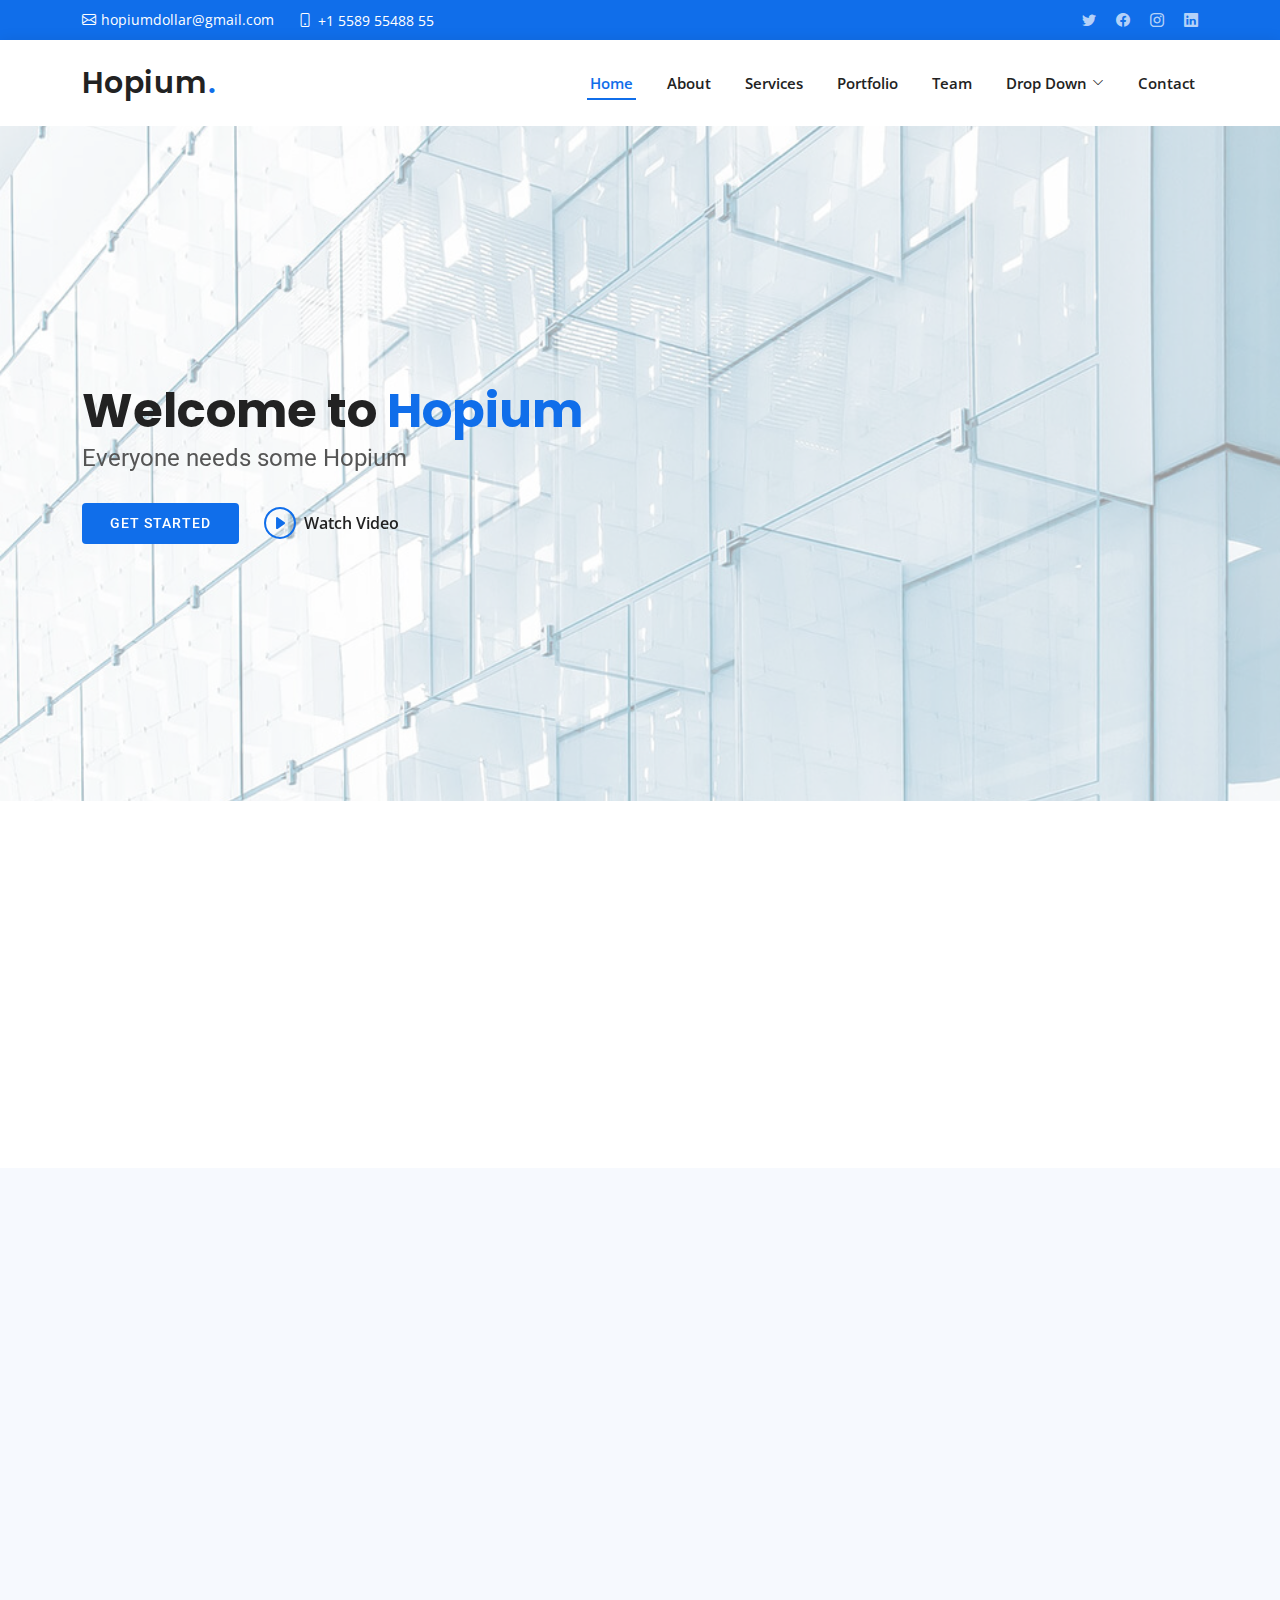
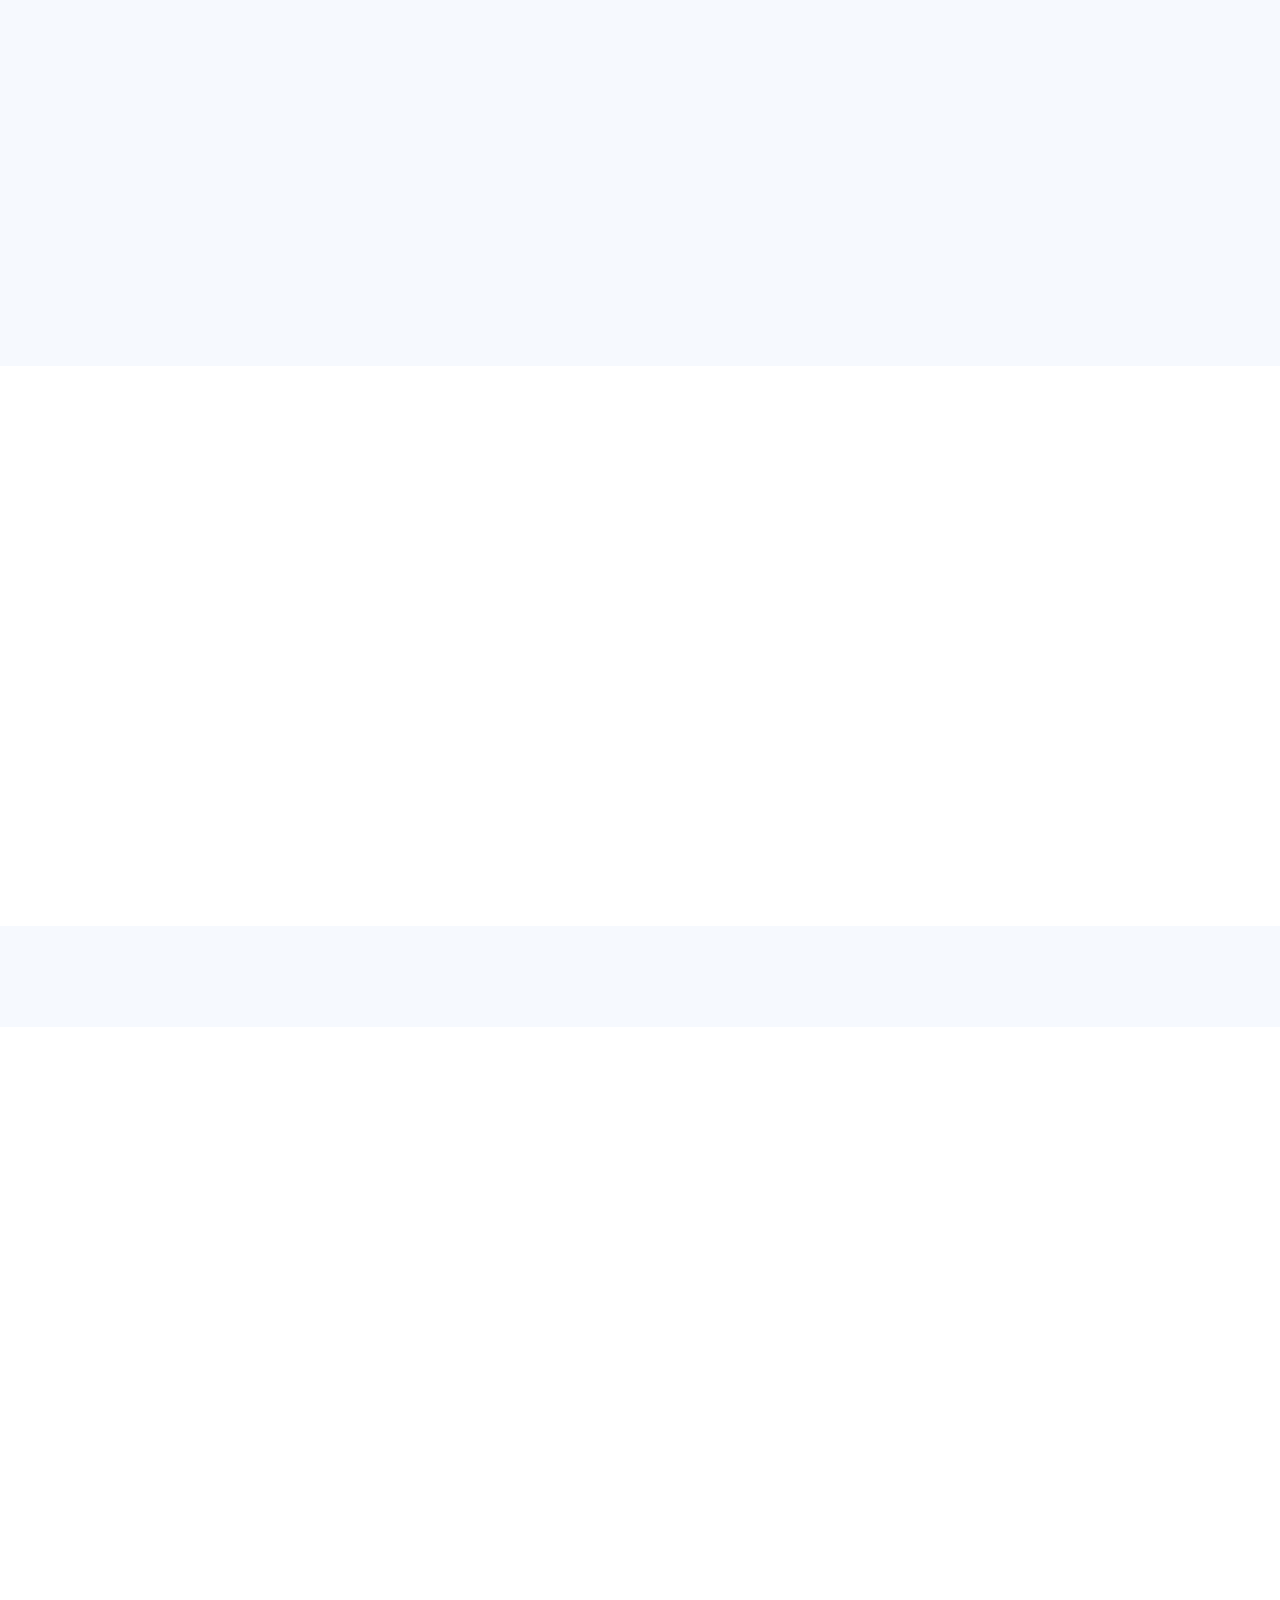
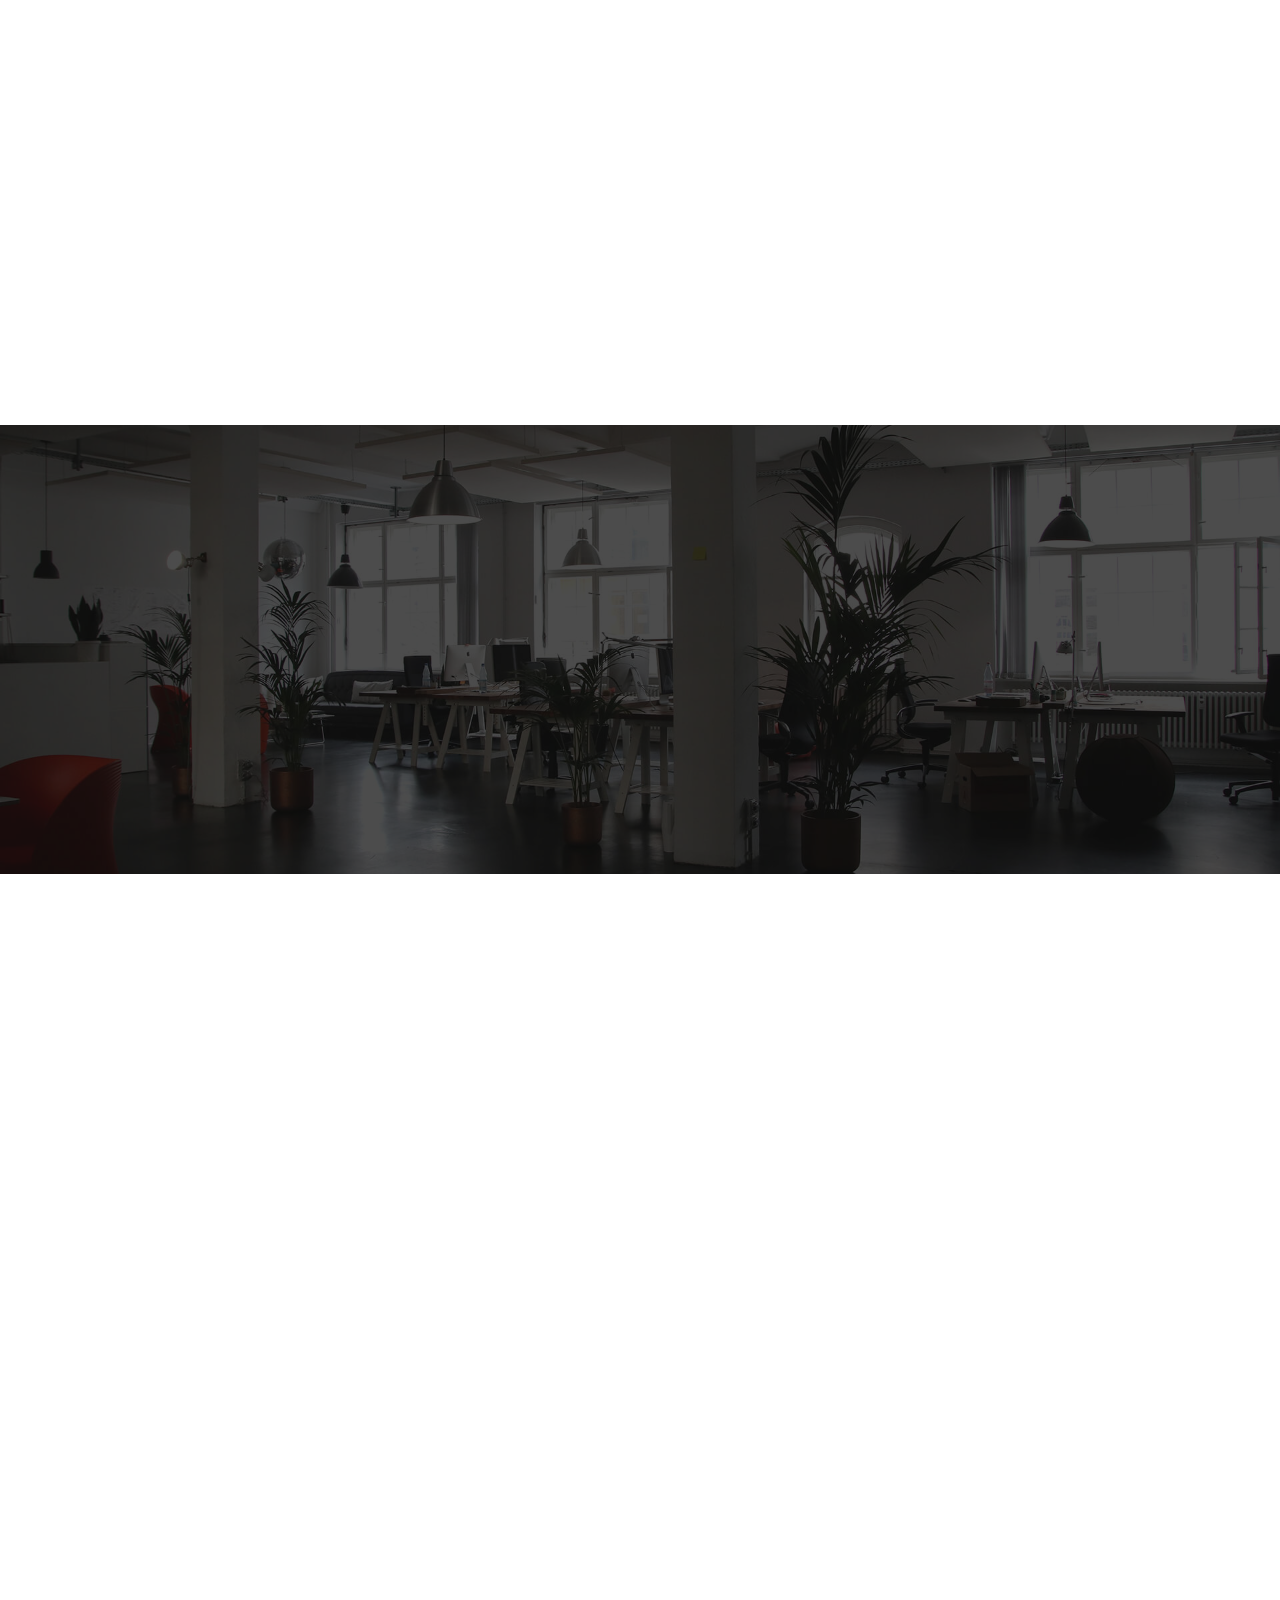
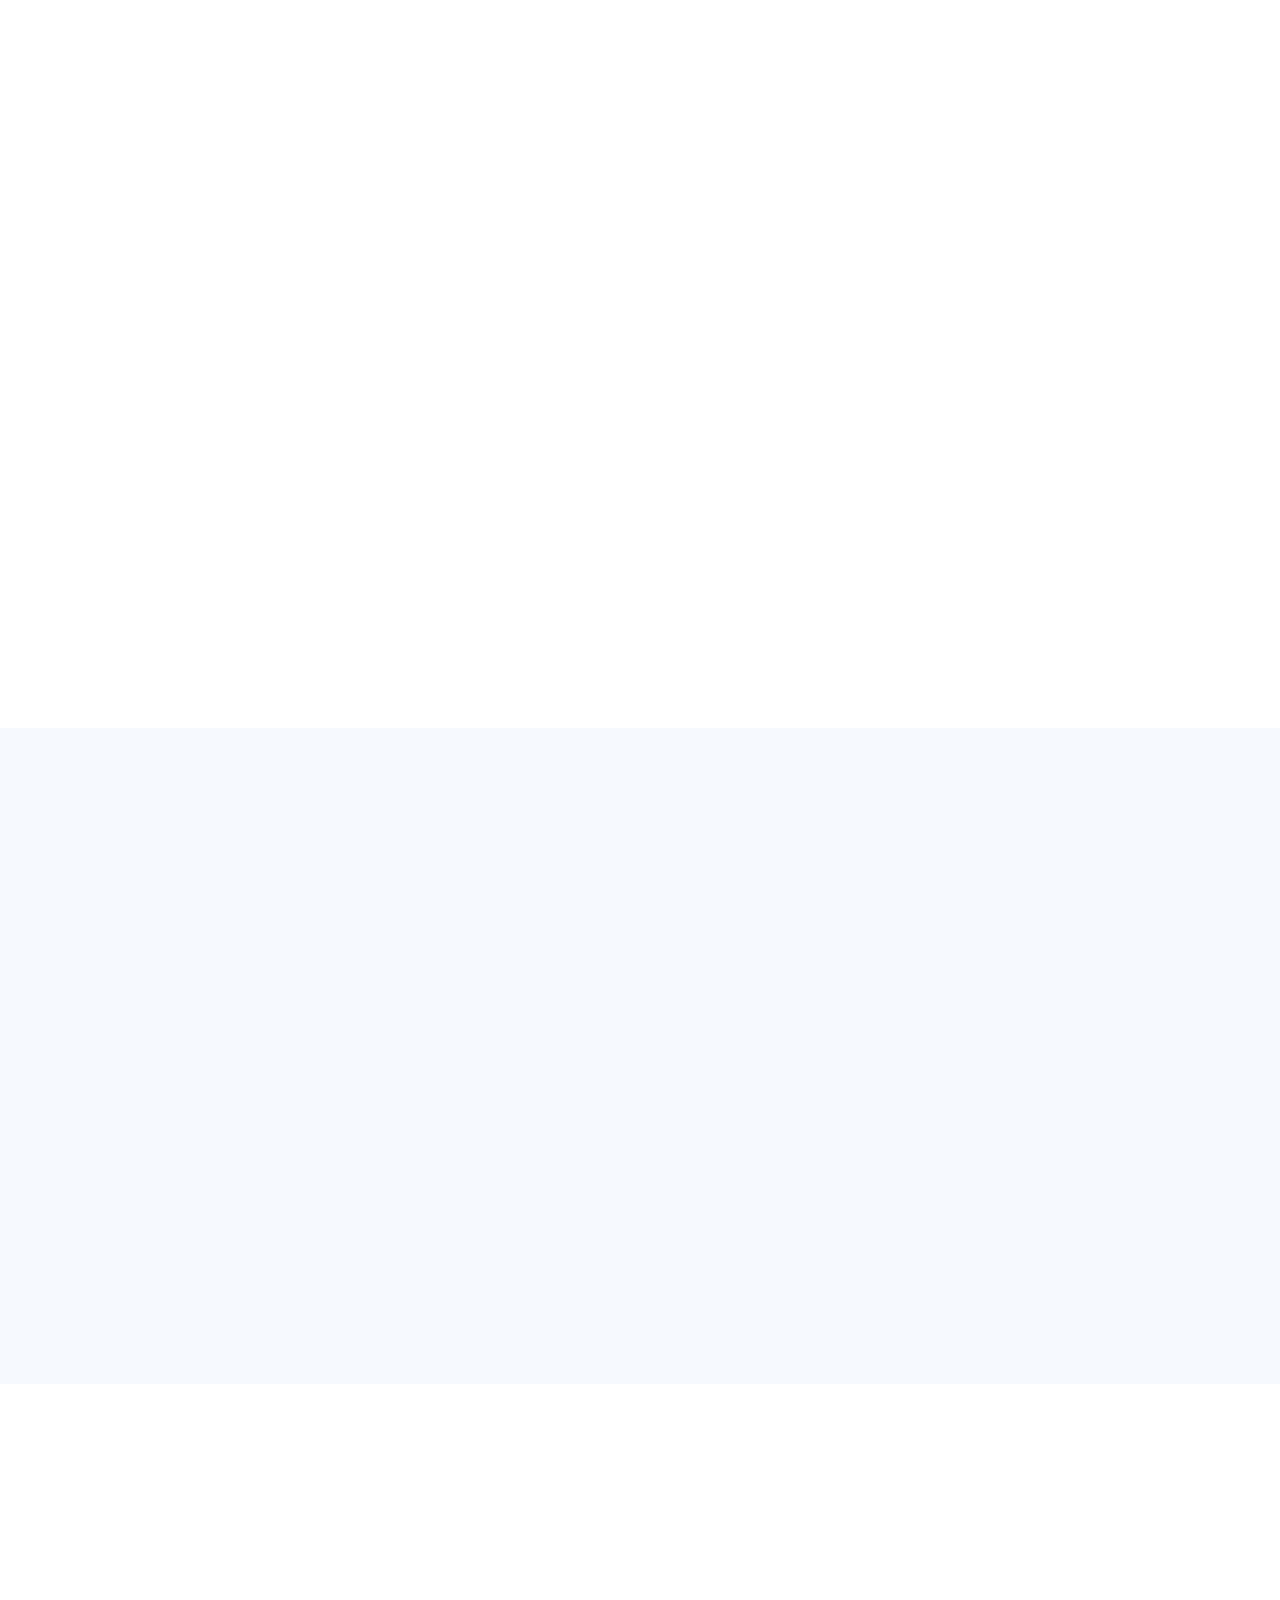
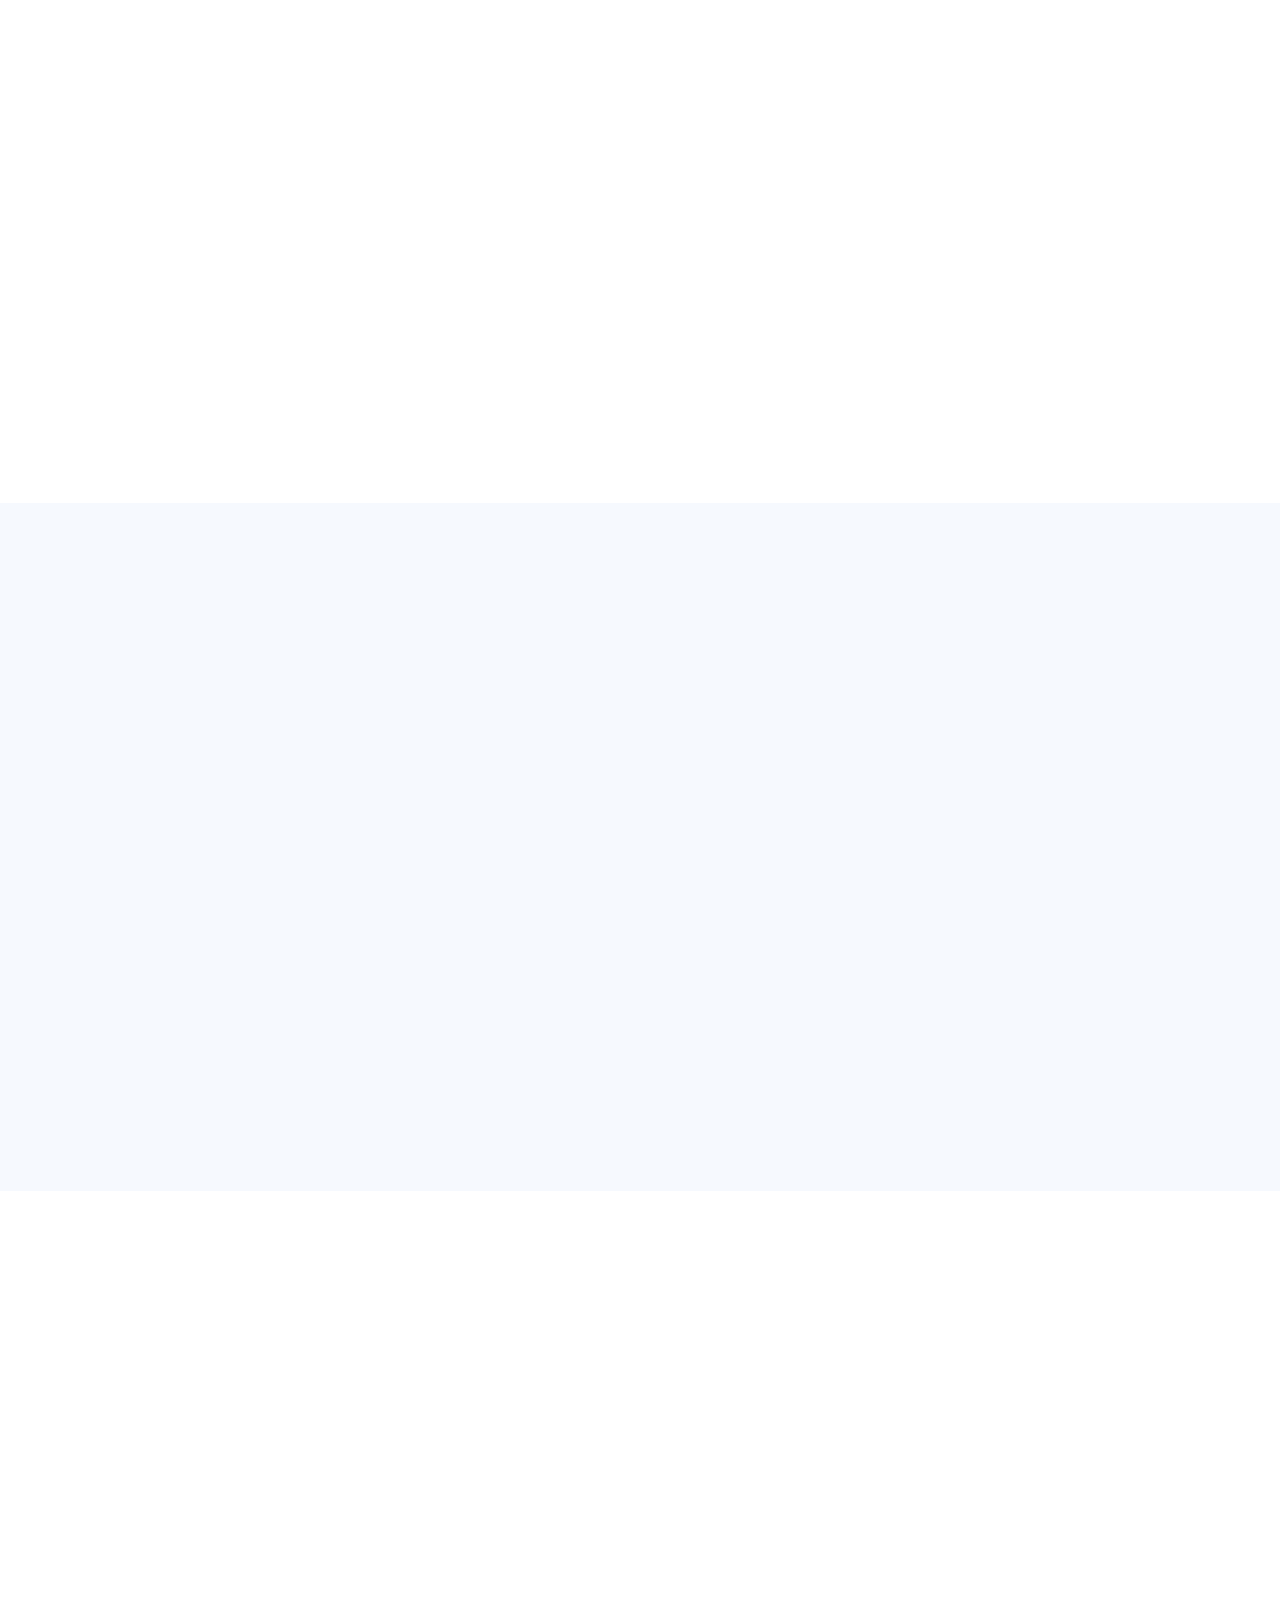
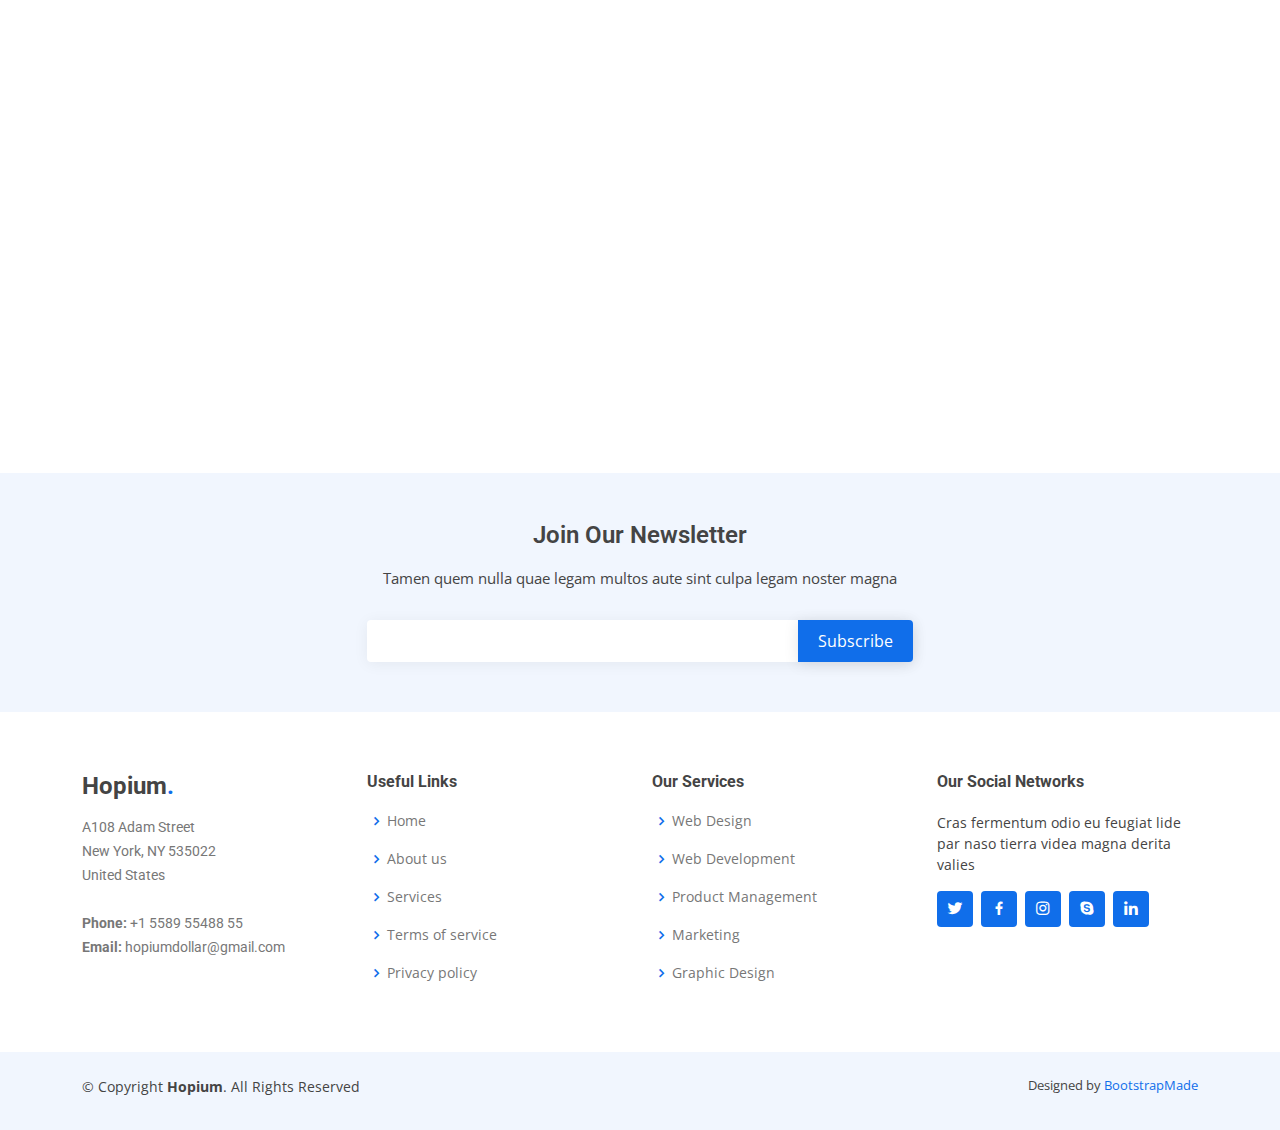
==== index.html @ 03d19dc5 "Merge pull request #1 from hopiumdollar/firstCommit" ====
<!DOCTYPE html>
<html lang="en">

<head>
  <meta charset="utf-8">
  <meta content="width=device-width, initial-scale=1.0" name="viewport">

  <title>Hopium</title>
  <meta content="" name="description">
  <meta content="" name="keywords">

  <!-- Favicons -->
  <link href="assets/img/favicon.png" rel="icon">
  <link href="assets/img/apple-touch-icon.png" rel="apple-touch-icon">

  <!-- Google Fonts -->
  <link href="https://fonts.googleapis.com/css?family=Open+Sans:300,300i,400,400i,600,600i,700,700i|Roboto:300,300i,400,400i,500,500i,600,600i,700,700i|Poppins:300,300i,400,400i,500,500i,600,600i,700,700i" rel="stylesheet">

  <!-- Vendor CSS Files -->
  <link href="assets/vendor/aos/aos.css" rel="stylesheet">
  <link href="assets/vendor/bootstrap/css/bootstrap.min.css" rel="stylesheet">
  <link href="assets/vendor/bootstrap-icons/bootstrap-icons.css" rel="stylesheet">
  <link href="assets/vendor/boxicons/css/boxicons.min.css" rel="stylesheet">
  <link href="assets/vendor/glightbox/css/glightbox.min.css" rel="stylesheet">
  <link href="assets/vendor/swiper/swiper-bundle.min.css" rel="stylesheet">

  <!-- Template Main CSS File -->
  <link href="assets/css/style.css" rel="stylesheet">

</head>

<body>

  <!-- ======= Top Bar ======= -->
  <section id="topbar" class="d-flex align-items-center">
    <div class="container d-flex justify-content-center justify-content-md-between">
      <div class="contact-info d-flex align-items-center">
        <i class="bi bi-envelope d-flex align-items-center"><a href="mailto:hopiumdollar@gmail.com">hopiumdollar@gmail.com</a></i>
        <i class="bi bi-phone d-flex align-items-center ms-4"><span>+1 5589 55488 55</span></i>
      </div>
      <div class="social-links d-none d-md-flex align-items-center">
        <a href="#" class="twitter"><i class="bi bi-twitter"></i></a>
        <a href="#" class="facebook"><i class="bi bi-facebook"></i></a>
        <a href="https://www.instagram.com/hopiumdollar/" class="instagram"><i class="bi bi-instagram"></i></a>
        <a href="#" class="linkedin"><i class="bi bi-linkedin"></i></i></a>
      </div>
    </div>
  </section>

  <!-- ======= Header ======= -->
  <header id="header" class="d-flex align-items-center">
    <div class="container d-flex align-items-center justify-content-between">

      <h1 class="logo"><a href="index.html">Hopium<span>.</span></a></h1>
      <!-- Uncomment below if you prefer to use an image logo -->
      <!-- <a href="index.html" class="logo"><img src="assets/img/logo.png" alt=""></a>-->

      <nav id="navbar" class="navbar">
        <ul>
          <li><a class="nav-link scrollto active" href="#hero">Home</a></li>
          <li><a class="nav-link scrollto" href="#about">About</a></li>
          <li><a class="nav-link scrollto" href="#services">Services</a></li>
          <li><a class="nav-link scrollto " href="#portfolio">Portfolio</a></li>
          <li><a class="nav-link scrollto" href="#team">Team</a></li>
          <li class="dropdown"><a href="#"><span>Drop Down</span> <i class="bi bi-chevron-down"></i></a>
            <ul>
              <li><a href="#">Drop Down 1</a></li>
              <li class="dropdown"><a href="#"><span>Deep Drop Down</span> <i class="bi bi-chevron-right"></i></a>
                <ul>
                  <li><a href="#">Deep Drop Down 1</a></li>
                  <li><a href="#">Deep Drop Down 2</a></li>
                  <li><a href="#">Deep Drop Down 3</a></li>
                  <li><a href="#">Deep Drop Down 4</a></li>
                  <li><a href="#">Deep Drop Down 5</a></li>
                </ul>
              </li>
              <li><a href="#">Drop Down 2</a></li>
              <li><a href="#">Drop Down 3</a></li>
              <li><a href="#">Drop Down 4</a></li>
            </ul>
          </li>
          <li><a class="nav-link scrollto" href="#contact">Contact</a></li>
        </ul>
        <i class="bi bi-list mobile-nav-toggle"></i>
      </nav><!-- .navbar -->

    </div>
  </header><!-- End Header -->

  <!-- ======= Hero Section ======= -->
  <section id="hero" class="d-flex align-items-center">
    <div class="container" data-aos="zoom-out" data-aos-delay="100">
      <h1>Welcome to <span>Hopium</span></h1>
      <h2>Everyone needs some Hopium</h2>
      <div class="d-flex">
        <a href="#about" class="btn-get-started scrollto">Get Started</a>
        <a href="https://www.youtube.com/watch?v=jDDaplaOz7Q" class="glightbox btn-watch-video"><i class="bi bi-play-circle"></i><span>Watch Video</span></a>
      </div>
    </div>
  </section><!-- End Hero -->

  <main id="main">

    <!-- ======= Featured Services Section ======= -->
    <section id="featured-services" class="featured-services">
      <div class="container" data-aos="fade-up">

        <div class="row">
          <div class="col-md-6 col-lg-3 d-flex align-items-stretch mb-5 mb-lg-0">
            <div class="icon-box" data-aos="fade-up" data-aos-delay="100">
              <div class="icon"><i class="bx bxl-dribbble"></i></div>
              <h4 class="title"><a href="">Lorem Ipsum</a></h4>
              <p class="description">Voluptatum deleniti atque corrupti quos dolores et quas molestias excepturi</p>
            </div>
          </div>

          <div class="col-md-6 col-lg-3 d-flex align-items-stretch mb-5 mb-lg-0">
            <div class="icon-box" data-aos="fade-up" data-aos-delay="200">
              <div class="icon"><i class="bx bx-file"></i></div>
              <h4 class="title"><a href="">Sed ut perspiciatis</a></h4>
              <p class="description">Duis aute irure dolor in reprehenderit in voluptate velit esse cillum dolore</p>
            </div>
          </div>

          <div class="col-md-6 col-lg-3 d-flex align-items-stretch mb-5 mb-lg-0">
            <div class="icon-box" data-aos="fade-up" data-aos-delay="300">
              <div class="icon"><i class="bx bx-tachometer"></i></div>
              <h4 class="title"><a href="">Magni Dolores</a></h4>
              <p class="description">Excepteur sint occaecat cupidatat non proident, sunt in culpa qui officia</p>
            </div>
          </div>

          <div class="col-md-6 col-lg-3 d-flex align-items-stretch mb-5 mb-lg-0">
            <div class="icon-box" data-aos="fade-up" data-aos-delay="400">
              <div class="icon"><i class="bx bx-world"></i></div>
              <h4 class="title"><a href="">Nemo Enim</a></h4>
              <p class="description">At vero eos et accusamus et iusto odio dignissimos ducimus qui blanditiis</p>
            </div>
          </div>

        </div>

      </div>
    </section><!-- End Featured Services Section -->

    <!-- ======= About Section ======= -->
    <section id="about" class="about section-bg">
      <div class="container" data-aos="fade-up">

        <div class="section-title">
          <h2>About</h2>
          <h3>Find Out More <span>About Us</span></h3>
          <p>Ut possimus qui ut temporibus culpa velit eveniet modi omnis est adipisci expedita at voluptas atque vitae autem.</p>
        </div>

        <div class="row">
          <div class="col-lg-6" data-aos="fade-right" data-aos-delay="100">
            <img src="assets/img/about.jpg" class="img-fluid" alt="">
          </div>
          <div class="col-lg-6 pt-4 pt-lg-0 content d-flex flex-column justify-content-center" data-aos="fade-up" data-aos-delay="100">
            <h3>Voluptatem dignissimos provident quasi corporis voluptates sit assumenda.</h3>
            <p class="fst-italic">
              Lorem ipsum dolor sit amet, consectetur adipiscing elit, sed do eiusmod tempor incididunt ut labore et dolore
              magna aliqua.
            </p>
            <ul>
              <li>
                <i class="bx bx-store-alt"></i>
                <div>
                  <h5>Ullamco laboris nisi ut aliquip consequat</h5>
                  <p>Magni facilis facilis repellendus cum excepturi quaerat praesentium libre trade</p>
                </div>
              </li>
              <li>
                <i class="bx bx-images"></i>
                <div>
                  <h5>Magnam soluta odio exercitationem reprehenderi</h5>
                  <p>Quo totam dolorum at pariatur aut distinctio dolorum laudantium illo direna pasata redi</p>
                </div>
              </li>
            </ul>
            <p>
              Ullamco laboris nisi ut aliquip ex ea commodo consequat. Duis aute irure dolor in reprehenderit in voluptate
              velit esse cillum dolore eu fugiat nulla pariatur. Excepteur sint occaecat cupidatat non proident, sunt in
              culpa qui officia deserunt mollit anim id est laborum
            </p>
          </div>
        </div>

      </div>
    </section><!-- End About Section -->

    <!-- ======= Skills Section ======= -->
    <section id="skills" class="skills">
      <div class="container" data-aos="fade-up">

        <div class="row skills-content">

          <div class="col-lg-6">

            <div class="progress">
              <span class="skill">HTML <i class="val">100%</i></span>
              <div class="progress-bar-wrap">
                <div class="progress-bar" role="progressbar" aria-valuenow="100" aria-valuemin="0" aria-valuemax="100"></div>
              </div>
            </div>

            <div class="progress">
              <span class="skill">CSS <i class="val">90%</i></span>
              <div class="progress-bar-wrap">
                <div class="progress-bar" role="progressbar" aria-valuenow="90" aria-valuemin="0" aria-valuemax="100"></div>
              </div>
            </div>

            <div class="progress">
              <span class="skill">JavaScript <i class="val">75%</i></span>
              <div class="progress-bar-wrap">
                <div class="progress-bar" role="progressbar" aria-valuenow="75" aria-valuemin="0" aria-valuemax="100"></div>
              </div>
            </div>

          </div>

          <div class="col-lg-6">

            <div class="progress">
              <span class="skill">PHP <i class="val">80%</i></span>
              <div class="progress-bar-wrap">
                <div class="progress-bar" role="progressbar" aria-valuenow="80" aria-valuemin="0" aria-valuemax="100"></div>
              </div>
            </div>

            <div class="progress">
              <span class="skill">WordPress/CMS <i class="val">90%</i></span>
              <div class="progress-bar-wrap">
                <div class="progress-bar" role="progressbar" aria-valuenow="90" aria-valuemin="0" aria-valuemax="100"></div>
              </div>
            </div>

            <div class="progress">
              <span class="skill">Photoshop <i class="val">55%</i></span>
              <div class="progress-bar-wrap">
                <div class="progress-bar" role="progressbar" aria-valuenow="55" aria-valuemin="0" aria-valuemax="100"></div>
              </div>
            </div>

          </div>

        </div>

      </div>
    </section><!-- End Skills Section -->

    <!-- ======= Counts Section ======= -->
    <section id="counts" class="counts">
      <div class="container" data-aos="fade-up">

        <div class="row">

          <div class="col-lg-3 col-md-6">
            <div class="count-box">
              <i class="bi bi-emoji-smile"></i>
              <span data-purecounter-start="0" data-purecounter-end="232" data-purecounter-duration="1" class="purecounter"></span>
              <p>Happy Clients</p>
            </div>
          </div>

          <div class="col-lg-3 col-md-6 mt-5 mt-md-0">
            <div class="count-box">
              <i class="bi bi-journal-richtext"></i>
              <span data-purecounter-start="0" data-purecounter-end="521" data-purecounter-duration="1" class="purecounter"></span>
              <p>Projects</p>
            </div>
          </div>

          <div class="col-lg-3 col-md-6 mt-5 mt-lg-0">
            <div class="count-box">
              <i class="bi bi-headset"></i>
              <span data-purecounter-start="0" data-purecounter-end="1463" data-purecounter-duration="1" class="purecounter"></span>
              <p>Hours Of Support</p>
            </div>
          </div>

          <div class="col-lg-3 col-md-6 mt-5 mt-lg-0">
            <div class="count-box">
              <i class="bi bi-people"></i>
              <span data-purecounter-start="0" data-purecounter-end="15" data-purecounter-duration="1" class="purecounter"></span>
              <p>Hard Workers</p>
            </div>
          </div>

        </div>

      </div>
    </section><!-- End Counts Section -->

    <!-- ======= Clients Section ======= -->
    <section id="clients" class="clients section-bg">
      <div class="container" data-aos="zoom-in">

        <div class="row">

          <div class="col-lg-2 col-md-4 col-6 d-flex align-items-center justify-content-center">
            <img src="assets/img/clients/client-1.png" class="img-fluid" alt="">
          </div>

          <div class="col-lg-2 col-md-4 col-6 d-flex align-items-center justify-content-center">
            <img src="assets/img/clients/client-2.png" class="img-fluid" alt="">
          </div>

          <div class="col-lg-2 col-md-4 col-6 d-flex align-items-center justify-content-center">
            <img src="assets/img/clients/client-3.png" class="img-fluid" alt="">
          </div>

          <div class="col-lg-2 col-md-4 col-6 d-flex align-items-center justify-content-center">
            <img src="assets/img/clients/client-4.png" class="img-fluid" alt="">
          </div>

          <div class="col-lg-2 col-md-4 col-6 d-flex align-items-center justify-content-center">
            <img src="assets/img/clients/client-5.png" class="img-fluid" alt="">
          </div>

          <div class="col-lg-2 col-md-4 col-6 d-flex align-items-center justify-content-center">
            <img src="assets/img/clients/client-6.png" class="img-fluid" alt="">
          </div>

        </div>

      </div>
    </section><!-- End Clients Section -->

    <!-- ======= Services Section ======= -->
    <section id="services" class="services">
      <div class="container" data-aos="fade-up">

        <div class="section-title">
          <h2>Services</h2>
          <h3>Check our <span>Services</span></h3>
          <p>Ut possimus qui ut temporibus culpa velit eveniet modi omnis est adipisci expedita at voluptas atque vitae autem.</p>
        </div>

        <div class="row">
          <div class="col-lg-4 col-md-6 d-flex align-items-stretch" data-aos="zoom-in" data-aos-delay="100">
            <div class="icon-box">
              <div class="icon"><i class="bx bxl-dribbble"></i></div>
              <h4><a href="">Lorem Ipsum</a></h4>
              <p>Voluptatum deleniti atque corrupti quos dolores et quas molestias excepturi</p>
            </div>
          </div>

          <div class="col-lg-4 col-md-6 d-flex align-items-stretch mt-4 mt-md-0" data-aos="zoom-in" data-aos-delay="200">
            <div class="icon-box">
              <div class="icon"><i class="bx bx-file"></i></div>
              <h4><a href="">Sed ut perspiciatis</a></h4>
              <p>Duis aute irure dolor in reprehenderit in voluptate velit esse cillum dolore</p>
            </div>
          </div>

          <div class="col-lg-4 col-md-6 d-flex align-items-stretch mt-4 mt-lg-0" data-aos="zoom-in" data-aos-delay="300">
            <div class="icon-box">
              <div class="icon"><i class="bx bx-tachometer"></i></div>
              <h4><a href="">Magni Dolores</a></h4>
              <p>Excepteur sint occaecat cupidatat non proident, sunt in culpa qui officia</p>
            </div>
          </div>

          <div class="col-lg-4 col-md-6 d-flex align-items-stretch mt-4" data-aos="zoom-in" data-aos-delay="100">
            <div class="icon-box">
              <div class="icon"><i class="bx bx-world"></i></div>
              <h4><a href="">Nemo Enim</a></h4>
              <p>At vero eos et accusamus et iusto odio dignissimos ducimus qui blanditiis</p>
            </div>
          </div>

          <div class="col-lg-4 col-md-6 d-flex align-items-stretch mt-4" data-aos="zoom-in" data-aos-delay="200">
            <div class="icon-box">
              <div class="icon"><i class="bx bx-slideshow"></i></div>
              <h4><a href="">Dele cardo</a></h4>
              <p>Quis consequatur saepe eligendi voluptatem consequatur dolor consequuntur</p>
            </div>
          </div>

          <div class="col-lg-4 col-md-6 d-flex align-items-stretch mt-4" data-aos="zoom-in" data-aos-delay="300">
            <div class="icon-box">
              <div class="icon"><i class="bx bx-arch"></i></div>
              <h4><a href="">Divera don</a></h4>
              <p>Modi nostrum vel laborum. Porro fugit error sit minus sapiente sit aspernatur</p>
            </div>
          </div>

        </div>

      </div>
    </section><!-- End Services Section -->

    <!-- ======= Testimonials Section ======= -->
    <section id="testimonials" class="testimonials">
      <div class="container" data-aos="zoom-in">

        <div class="testimonials-slider swiper-container" data-aos="fade-up" data-aos-delay="100">
          <div class="swiper-wrapper">

            <div class="swiper-slide">
              <div class="testimonial-item">
                <img src="assets/img/testimonials/testimonials-1.jpg" class="testimonial-img" alt="">
                <h3>Saul Goodman</h3>
                <h4>Ceo &amp; Founder</h4>
                <p>
                  <i class="bx bxs-quote-alt-left quote-icon-left"></i>
                  Proin iaculis purus consequat sem cure digni ssim donec porttitora entum suscipit rhoncus. Accusantium quam, ultricies eget id, aliquam eget nibh et. Maecen aliquam, risus at semper.
                  <i class="bx bxs-quote-alt-right quote-icon-right"></i>
                </p>
              </div>
            </div><!-- End testimonial item -->

            <div class="swiper-slide">
              <div class="testimonial-item">
                <img src="assets/img/testimonials/testimonials-2.jpg" class="testimonial-img" alt="">
                <h3>Sara Wilsson</h3>
                <h4>Designer</h4>
                <p>
                  <i class="bx bxs-quote-alt-left quote-icon-left"></i>
                  Export tempor illum tamen malis malis eram quae irure esse labore quem cillum quid cillum eram malis quorum velit fore eram velit sunt aliqua noster fugiat irure amet legam anim culpa.
                  <i class="bx bxs-quote-alt-right quote-icon-right"></i>
                </p>
              </div>
            </div><!-- End testimonial item -->

            <div class="swiper-slide">
              <div class="testimonial-item">
                <img src="assets/img/testimonials/testimonials-3.jpg" class="testimonial-img" alt="">
                <h3>Jena Karlis</h3>
                <h4>Store Owner</h4>
                <p>
                  <i class="bx bxs-quote-alt-left quote-icon-left"></i>
                  Enim nisi quem export duis labore cillum quae magna enim sint quorum nulla quem veniam duis minim tempor labore quem eram duis noster aute amet eram fore quis sint minim.
                  <i class="bx bxs-quote-alt-right quote-icon-right"></i>
                </p>
              </div>
            </div><!-- End testimonial item -->

            <div class="swiper-slide">
              <div class="testimonial-item">
                <img src="assets/img/testimonials/testimonials-4.jpg" class="testimonial-img" alt="">
                <h3>Matt Brandon</h3>
                <h4>Freelancer</h4>
                <p>
                  <i class="bx bxs-quote-alt-left quote-icon-left"></i>
                  Fugiat enim eram quae cillum dolore dolor amet nulla culpa multos export minim fugiat minim velit minim dolor enim duis veniam ipsum anim magna sunt elit fore quem dolore labore illum veniam.
                  <i class="bx bxs-quote-alt-right quote-icon-right"></i>
                </p>
              </div>
            </div><!-- End testimonial item -->

            <div class="swiper-slide">
              <div class="testimonial-item">
                <img src="assets/img/testimonials/testimonials-5.jpg" class="testimonial-img" alt="">
                <h3>John Larson</h3>
                <h4>Entrepreneur</h4>
                <p>
                  <i class="bx bxs-quote-alt-left quote-icon-left"></i>
                  Quis quorum aliqua sint quem legam fore sunt eram irure aliqua veniam tempor noster veniam enim culpa labore duis sunt culpa nulla illum cillum fugiat legam esse veniam culpa fore nisi cillum quid.
                  <i class="bx bxs-quote-alt-right quote-icon-right"></i>
                </p>
              </div>
            </div><!-- End testimonial item -->

          </div>
          <div class="swiper-pagination"></div>
        </div>

      </div>
    </section><!-- End Testimonials Section -->

    <!-- ======= Portfolio Section ======= -->
    <section id="portfolio" class="portfolio">
      <div class="container" data-aos="fade-up">

        <div class="section-title">
          <h2>Portfolio</h2>
          <h3>Check our <span>Portfolio</span></h3>
          <p>Ut possimus qui ut temporibus culpa velit eveniet modi omnis est adipisci expedita at voluptas atque vitae autem.</p>
        </div>

        <div class="row" data-aos="fade-up" data-aos-delay="100">
          <div class="col-lg-12 d-flex justify-content-center">
            <ul id="portfolio-flters">
              <li data-filter="*" class="filter-active">All</li>
              <li data-filter=".filter-app">App</li>
              <li data-filter=".filter-card">Card</li>
              <li data-filter=".filter-web">Web</li>
            </ul>
          </div>
        </div>

        <div class="row portfolio-container" data-aos="fade-up" data-aos-delay="200">

          <div class="col-lg-4 col-md-6 portfolio-item filter-app">
            <img src="assets/img/portfolio/portfolio-1.jpg" class="img-fluid" alt="">
            <div class="portfolio-info">
              <h4>App 1</h4>
              <p>App</p>
              <a href="assets/img/portfolio/portfolio-1.jpg" data-gallery="portfolioGallery" class="portfolio-lightbox preview-link" title="App 1"><i class="bx bx-plus"></i></a>
              <a href="portfolio-details.html" class="details-link" title="More Details"><i class="bx bx-link"></i></a>
            </div>
          </div>

          <div class="col-lg-4 col-md-6 portfolio-item filter-web">
            <img src="assets/img/portfolio/portfolio-2.jpg" class="img-fluid" alt="">
            <div class="portfolio-info">
              <h4>Web 3</h4>
              <p>Web</p>
              <a href="assets/img/portfolio/portfolio-2.jpg" data-gallery="portfolioGallery" class="portfolio-lightbox preview-link" title="Web 3"><i class="bx bx-plus"></i></a>
              <a href="portfolio-details.html" class="details-link" title="More Details"><i class="bx bx-link"></i></a>
            </div>
          </div>

          <div class="col-lg-4 col-md-6 portfolio-item filter-app">
            <img src="assets/img/portfolio/portfolio-3.jpg" class="img-fluid" alt="">
            <div class="portfolio-info">
              <h4>App 2</h4>
              <p>App</p>
              <a href="assets/img/portfolio/portfolio-3.jpg" data-gallery="portfolioGallery" class="portfolio-lightbox preview-link" title="App 2"><i class="bx bx-plus"></i></a>
              <a href="portfolio-details.html" class="details-link" title="More Details"><i class="bx bx-link"></i></a>
            </div>
          </div>

          <div class="col-lg-4 col-md-6 portfolio-item filter-card">
            <img src="assets/img/portfolio/portfolio-4.jpg" class="img-fluid" alt="">
            <div class="portfolio-info">
              <h4>Card 2</h4>
              <p>Card</p>
              <a href="assets/img/portfolio/portfolio-4.jpg" data-gallery="portfolioGallery" class="portfolio-lightbox preview-link" title="Card 2"><i class="bx bx-plus"></i></a>
              <a href="portfolio-details.html" class="details-link" title="More Details"><i class="bx bx-link"></i></a>
            </div>
          </div>

          <div class="col-lg-4 col-md-6 portfolio-item filter-web">
            <img src="assets/img/portfolio/portfolio-5.jpg" class="img-fluid" alt="">
            <div class="portfolio-info">
              <h4>Web 2</h4>
              <p>Web</p>
              <a href="assets/img/portfolio/portfolio-5.jpg" data-gallery="portfolioGallery" class="portfolio-lightbox preview-link" title="Web 2"><i class="bx bx-plus"></i></a>
              <a href="portfolio-details.html" class="details-link" title="More Details"><i class="bx bx-link"></i></a>
            </div>
          </div>

          <div class="col-lg-4 col-md-6 portfolio-item filter-app">
            <img src="assets/img/portfolio/portfolio-6.jpg" class="img-fluid" alt="">
            <div class="portfolio-info">
              <h4>App 3</h4>
              <p>App</p>
              <a href="assets/img/portfolio/portfolio-6.jpg" data-gallery="portfolioGallery" class="portfolio-lightbox preview-link" title="App 3"><i class="bx bx-plus"></i></a>
              <a href="portfolio-details.html" class="details-link" title="More Details"><i class="bx bx-link"></i></a>
            </div>
          </div>

          <div class="col-lg-4 col-md-6 portfolio-item filter-card">
            <img src="assets/img/portfolio/portfolio-7.jpg" class="img-fluid" alt="">
            <div class="portfolio-info">
              <h4>Card 1</h4>
              <p>Card</p>
              <a href="assets/img/portfolio/portfolio-7.jpg" data-gallery="portfolioGallery" class="portfolio-lightbox preview-link" title="Card 1"><i class="bx bx-plus"></i></a>
              <a href="portfolio-details.html" class="details-link" title="More Details"><i class="bx bx-link"></i></a>
            </div>
          </div>

          <div class="col-lg-4 col-md-6 portfolio-item filter-card">
            <img src="assets/img/portfolio/portfolio-8.jpg" class="img-fluid" alt="">
            <div class="portfolio-info">
              <h4>Card 3</h4>
              <p>Card</p>
              <a href="assets/img/portfolio/portfolio-8.jpg" data-gallery="portfolioGallery" class="portfolio-lightbox preview-link" title="Card 3"><i class="bx bx-plus"></i></a>
              <a href="portfolio-details.html" class="details-link" title="More Details"><i class="bx bx-link"></i></a>
            </div>
          </div>

          <div class="col-lg-4 col-md-6 portfolio-item filter-web">
            <img src="assets/img/portfolio/portfolio-9.jpg" class="img-fluid" alt="">
            <div class="portfolio-info">
              <h4>Web 3</h4>
              <p>Web</p>
              <a href="assets/img/portfolio/portfolio-9.jpg" data-gallery="portfolioGallery" class="portfolio-lightbox preview-link" title="Web 3"><i class="bx bx-plus"></i></a>
              <a href="portfolio-details.html" class="details-link" title="More Details"><i class="bx bx-link"></i></a>
            </div>
          </div>

        </div>

      </div>
    </section><!-- End Portfolio Section -->

    <!-- ======= Team Section ======= -->
    <section id="team" class="team section-bg">
      <div class="container" data-aos="fade-up">

        <div class="section-title">
          <h2>Team</h2>
          <h3>Our Hardworking <span>Team</span></h3>
          <p>Ut possimus qui ut temporibus culpa velit eveniet modi omnis est adipisci expedita at voluptas atque vitae autem.</p>
        </div>

        <div class="row">

          <div class="col-lg-3 col-md-6 d-flex align-items-stretch" data-aos="fade-up" data-aos-delay="100">
            <div class="member">
              <div class="member-img">
                <img src="assets/img/team/team-1.jpg" class="img-fluid" alt="">
                <div class="social">
                  <a href=""><i class="bi bi-twitter"></i></a>
                  <a href=""><i class="bi bi-facebook"></i></a>
                  <a href=""><i class="bi bi-instagram"></i></a>
                  <a href=""><i class="bi bi-linkedin"></i></a>
                </div>
              </div>
              <div class="member-info">
                <h4>Walter White</h4>
                <span>Chief Executive Officer</span>
              </div>
            </div>
          </div>

          <div class="col-lg-3 col-md-6 d-flex align-items-stretch" data-aos="fade-up" data-aos-delay="200">
            <div class="member">
              <div class="member-img">
                <img src="assets/img/team/team-2.jpg" class="img-fluid" alt="">
                <div class="social">
                  <a href=""><i class="bi bi-twitter"></i></a>
                  <a href=""><i class="bi bi-facebook"></i></a>
                  <a href=""><i class="bi bi-instagram"></i></a>
                  <a href=""><i class="bi bi-linkedin"></i></a>
                </div>
              </div>
              <div class="member-info">
                <h4>Sarah Jhonson</h4>
                <span>Product Manager</span>
              </div>
            </div>
          </div>

          <div class="col-lg-3 col-md-6 d-flex align-items-stretch" data-aos="fade-up" data-aos-delay="300">
            <div class="member">
              <div class="member-img">
                <img src="assets/img/team/team-3.jpg" class="img-fluid" alt="">
                <div class="social">
                  <a href=""><i class="bi bi-twitter"></i></a>
                  <a href=""><i class="bi bi-facebook"></i></a>
                  <a href=""><i class="bi bi-instagram"></i></a>
                  <a href=""><i class="bi bi-linkedin"></i></a>
                </div>
              </div>
              <div class="member-info">
                <h4>William Anderson</h4>
                <span>CTO</span>
              </div>
            </div>
          </div>

          <div class="col-lg-3 col-md-6 d-flex align-items-stretch" data-aos="fade-up" data-aos-delay="400">
            <div class="member">
              <div class="member-img">
                <img src="assets/img/team/team-4.jpg" class="img-fluid" alt="">
                <div class="social">
                  <a href=""><i class="bi bi-twitter"></i></a>
                  <a href=""><i class="bi bi-facebook"></i></a>
                  <a href=""><i class="bi bi-instagram"></i></a>
                  <a href=""><i class="bi bi-linkedin"></i></a>
                </div>
              </div>
              <div class="member-info">
                <h4>Amanda Jepson</h4>
                <span>Accountant</span>
              </div>
            </div>
          </div>

        </div>

      </div>
    </section><!-- End Team Section -->

    <!-- ======= Pricing Section ======= -->
    <section id="pricing" class="pricing">
      <div class="container" data-aos="fade-up">

        <div class="section-title">
          <h2>Pricing</h2>
          <h3>Check our <span>Pricing</span></h3>
          <p>Ut possimus qui ut temporibus culpa velit eveniet modi omnis est adipisci expedita at voluptas atque vitae autem.</p>
        </div>

        <div class="row">

          <div class="col-lg-3 col-md-6" data-aos="fade-up" data-aos-delay="100">
            <div class="box">
              <h3>Free</h3>
              <h4><sup>$</sup>0<span> / month</span></h4>
              <ul>
                <li>Aida dere</li>
                <li>Nec feugiat nisl</li>
                <li>Nulla at volutpat dola</li>
                <li class="na">Pharetra massa</li>
                <li class="na">Massa ultricies mi</li>
              </ul>
              <div class="btn-wrap">
                <a href="#" class="btn-buy">Buy Now</a>
              </div>
            </div>
          </div>

          <div class="col-lg-3 col-md-6 mt-4 mt-md-0" data-aos="fade-up" data-aos-delay="200">
            <div class="box featured">
              <h3>Business</h3>
              <h4><sup>$</sup>19<span> / month</span></h4>
              <ul>
                <li>Aida dere</li>
                <li>Nec feugiat nisl</li>
                <li>Nulla at volutpat dola</li>
                <li>Pharetra massa</li>
                <li class="na">Massa ultricies mi</li>
              </ul>
              <div class="btn-wrap">
                <a href="#" class="btn-buy">Buy Now</a>
              </div>
            </div>
          </div>

          <div class="col-lg-3 col-md-6 mt-4 mt-lg-0" data-aos="fade-up" data-aos-delay="300">
            <div class="box">
              <h3>Developer</h3>
              <h4><sup>$</sup>29<span> / month</span></h4>
              <ul>
                <li>Aida dere</li>
                <li>Nec feugiat nisl</li>
                <li>Nulla at volutpat dola</li>
                <li>Pharetra massa</li>
                <li>Massa ultricies mi</li>
              </ul>
              <div class="btn-wrap">
                <a href="#" class="btn-buy">Buy Now</a>
              </div>
            </div>
          </div>

          <div class="col-lg-3 col-md-6 mt-4 mt-lg-0" data-aos="fade-up" data-aos-delay="400">
            <div class="box">
              <span class="advanced">Advanced</span>
              <h3>Ultimate</h3>
              <h4><sup>$</sup>49<span> / month</span></h4>
              <ul>
                <li>Aida dere</li>
                <li>Nec feugiat nisl</li>
                <li>Nulla at volutpat dola</li>
                <li>Pharetra massa</li>
                <li>Massa ultricies mi</li>
              </ul>
              <div class="btn-wrap">
                <a href="#" class="btn-buy">Buy Now</a>
              </div>
            </div>
          </div>

        </div>

      </div>
    </section><!-- End Pricing Section -->

    <!-- ======= Frequently Asked Questions Section ======= -->
    <section id="faq" class="faq section-bg">
      <div class="container" data-aos="fade-up">

        <div class="section-title">
          <h2>F.A.Q</h2>
          <h3>Frequently Asked <span>Questions</span></h3>
          <p>Ut possimus qui ut temporibus culpa velit eveniet modi omnis est adipisci expedita at voluptas atque vitae autem.</p>
        </div>

        <div class="row justify-content-center">
          <div class="col-xl-10">
            <ul class="faq-list">

              <li>
                <div data-bs-toggle="collapse" class="collapsed question" href="#faq1">Non consectetur a erat nam at lectus urna duis? <i class="bi bi-chevron-down icon-show"></i><i class="bi bi-chevron-up icon-close"></i></div>
                <div id="faq1" class="collapse" data-bs-parent=".faq-list">
                  <p>
                    Feugiat pretium nibh ipsum consequat. Tempus iaculis urna id volutpat lacus laoreet non curabitur gravida. Venenatis lectus magna fringilla urna porttitor rhoncus dolor purus non.
                  </p>
                </div>
              </li>

              <li>
                <div data-bs-toggle="collapse" href="#faq2" class="collapsed question">Feugiat scelerisque varius morbi enim nunc faucibus a pellentesque? <i class="bi bi-chevron-down icon-show"></i><i class="bi bi-chevron-up icon-close"></i></div>
                <div id="faq2" class="collapse" data-bs-parent=".faq-list">
                  <p>
                    Dolor sit amet consectetur adipiscing elit pellentesque habitant morbi. Id interdum velit laoreet id donec ultrices. Fringilla phasellus faucibus scelerisque eleifend donec pretium. Est pellentesque elit ullamcorper dignissim. Mauris ultrices eros in cursus turpis massa tincidunt dui.
                  </p>
                </div>
              </li>

              <li>
                <div data-bs-toggle="collapse" href="#faq3" class="collapsed question">Dolor sit amet consectetur adipiscing elit pellentesque habitant morbi? <i class="bi bi-chevron-down icon-show"></i><i class="bi bi-chevron-up icon-close"></i></div>
                <div id="faq3" class="collapse" data-bs-parent=".faq-list">
                  <p>
                    Eleifend mi in nulla posuere sollicitudin aliquam ultrices sagittis orci. Faucibus pulvinar elementum integer enim. Sem nulla pharetra diam sit amet nisl suscipit. Rutrum tellus pellentesque eu tincidunt. Lectus urna duis convallis convallis tellus. Urna molestie at elementum eu facilisis sed odio morbi quis
                  </p>
                </div>
              </li>

              <li>
                <div data-bs-toggle="collapse" href="#faq4" class="collapsed question">Ac odio tempor orci dapibus. Aliquam eleifend mi in nulla? <i class="bi bi-chevron-down icon-show"></i><i class="bi bi-chevron-up icon-close"></i></div>
                <div id="faq4" class="collapse" data-bs-parent=".faq-list">
                  <p>
                    Dolor sit amet consectetur adipiscing elit pellentesque habitant morbi. Id interdum velit laoreet id donec ultrices. Fringilla phasellus faucibus scelerisque eleifend donec pretium. Est pellentesque elit ullamcorper dignissim. Mauris ultrices eros in cursus turpis massa tincidunt dui.
                  </p>
                </div>
              </li>

              <li>
                <div data-bs-toggle="collapse" href="#faq5" class="collapsed question">Tempus quam pellentesque nec nam aliquam sem et tortor consequat? <i class="bi bi-chevron-down icon-show"></i><i class="bi bi-chevron-up icon-close"></i></div>
                <div id="faq5" class="collapse" data-bs-parent=".faq-list">
                  <p>
                    Molestie a iaculis at erat pellentesque adipiscing commodo. Dignissim suspendisse in est ante in. Nunc vel risus commodo viverra maecenas accumsan. Sit amet nisl suscipit adipiscing bibendum est. Purus gravida quis blandit turpis cursus in
                  </p>
                </div>
              </li>

              <li>
                <div data-bs-toggle="collapse" href="#faq6" class="collapsed question">Tortor vitae purus faucibus ornare. Varius vel pharetra vel turpis nunc eget lorem dolor? <i class="bi bi-chevron-down icon-show"></i><i class="bi bi-chevron-up icon-close"></i></div>
                <div id="faq6" class="collapse" data-bs-parent=".faq-list">
                  <p>
                    Laoreet sit amet cursus sit amet dictum sit amet justo. Mauris vitae ultricies leo integer malesuada nunc vel. Tincidunt eget nullam non nisi est sit amet. Turpis nunc eget lorem dolor sed. Ut venenatis tellus in metus vulputate eu scelerisque. Pellentesque diam volutpat commodo sed egestas egestas fringilla phasellus faucibus. Nibh tellus molestie nunc non blandit massa enim nec.
                  </p>
                </div>
              </li>

            </ul>
          </div>
        </div>

      </div>
    </section><!-- End Frequently Asked Questions Section -->

    <!-- ======= Contact Section ======= -->
    <section id="contact" class="contact">
      <div class="container" data-aos="fade-up">

        <div class="section-title">
          <h2>Contact</h2>
          <h3><span>Contact Us</span></h3>
          <p>Ut possimus qui ut temporibus culpa velit eveniet modi omnis est adipisci expedita at voluptas atque vitae autem.</p>
        </div>

        <div class="row" data-aos="fade-up" data-aos-delay="100">
          <div class="col-lg-6">
            <div class="info-box mb-4">
              <i class="bx bx-map"></i>
              <h3>Our Address</h3>
              <p>A108 Adam Street, New York, NY 535022</p>
            </div>
          </div>

          <div class="col-lg-3 col-md-6">
            <div class="info-box  mb-4">
              <i class="bx bx-envelope"></i>
              <h3>Email Us</h3>
              <p>hopiumdollar@gmail.com</p>
            </div>
          </div>

          <div class="col-lg-3 col-md-6">
            <div class="info-box  mb-4">
              <i class="bx bx-phone-call"></i>
              <h3>Call Us</h3>
              <p>+1 5589 55488 55</p>
            </div>
          </div>

        </div>

        <div class="row" data-aos="fade-up" data-aos-delay="100">

          <div class="col-lg-6 ">
            <iframe class="mb-4 mb-lg-0" src="https://www.google.com/maps/embed?pb=!1m14!1m8!1m3!1d12097.433213460943!2d-74.0062269!3d40.7101282!3m2!1i1024!2i768!4f13.1!3m3!1m2!1s0x0%3A0xb89d1fe6bc499443!2sDowntown+Conference+Center!5e0!3m2!1smk!2sbg!4v1539943755621" frameborder="0" style="border:0; width: 100%; height: 384px;" allowfullscreen></iframe>
          </div>

          <div class="col-lg-6">
            <form action="forms/contact.php" method="post" role="form" class="php-email-form">
              <div class="row">
                <div class="col form-group">
                  <input type="text" name="name" class="form-control" id="name" placeholder="Your Name" required>
                </div>
                <div class="col form-group">
                  <input type="email" class="form-control" name="email" id="email" placeholder="Your Email" required>
                </div>
              </div>
              <div class="form-group">
                <input type="text" class="form-control" name="subject" id="subject" placeholder="Subject" required>
              </div>
              <div class="form-group">
                <textarea class="form-control" name="message" rows="5" placeholder="Message" required></textarea>
              </div>
              <div class="my-3">
                <div class="loading">Loading</div>
                <div class="error-message"></div>
                <div class="sent-message">Your message has been sent. Thank you!</div>
              </div>
              <div class="text-center"><button type="submit">Send Message</button></div>
            </form>
          </div>

        </div>

      </div>
    </section><!-- End Contact Section -->

  </main><!-- End #main -->

  <!-- ======= Footer ======= -->
  <footer id="footer">

    <div class="footer-newsletter">
      <div class="container">
        <div class="row justify-content-center">
          <div class="col-lg-6">
            <h4>Join Our Newsletter</h4>
            <p>Tamen quem nulla quae legam multos aute sint culpa legam noster magna</p>
            <form action="" method="post">
              <input type="email" name="email"><input type="submit" value="Subscribe">
            </form>
          </div>
        </div>
      </div>
    </div>

    <div class="footer-top">
      <div class="container">
        <div class="row">

          <div class="col-lg-3 col-md-6 footer-contact">
            <h3>Hopium<span>.</span></h3>
            <p>
              A108 Adam Street <br>
              New York, NY 535022<br>
              United States <br><br>
              <strong>Phone:</strong> +1 5589 55488 55<br>
              <strong>Email:</strong> hopiumdollar@gmail.com<br>
            </p>
          </div>

          <div class="col-lg-3 col-md-6 footer-links">
            <h4>Useful Links</h4>
            <ul>
              <li><i class="bx bx-chevron-right"></i> <a href="#">Home</a></li>
              <li><i class="bx bx-chevron-right"></i> <a href="#">About us</a></li>
              <li><i class="bx bx-chevron-right"></i> <a href="#">Services</a></li>
              <li><i class="bx bx-chevron-right"></i> <a href="#">Terms of service</a></li>
              <li><i class="bx bx-chevron-right"></i> <a href="#">Privacy policy</a></li>
            </ul>
          </div>

          <div class="col-lg-3 col-md-6 footer-links">
            <h4>Our Services</h4>
            <ul>
              <li><i class="bx bx-chevron-right"></i> <a href="#">Web Design</a></li>
              <li><i class="bx bx-chevron-right"></i> <a href="#">Web Development</a></li>
              <li><i class="bx bx-chevron-right"></i> <a href="#">Product Management</a></li>
              <li><i class="bx bx-chevron-right"></i> <a href="#">Marketing</a></li>
              <li><i class="bx bx-chevron-right"></i> <a href="#">Graphic Design</a></li>
            </ul>
          </div>

          <div class="col-lg-3 col-md-6 footer-links">
            <h4>Our Social Networks</h4>
            <p>Cras fermentum odio eu feugiat lide par naso tierra videa magna derita valies</p>
            <div class="social-links mt-3">
              <a href="#" class="twitter"><i class="bx bxl-twitter"></i></a>
              <a href="#" class="facebook"><i class="bx bxl-facebook"></i></a>
              <a href="#" class="instagram"><i class="bx bxl-instagram"></i></a>
              <a href="#" class="google-plus"><i class="bx bxl-skype"></i></a>
              <a href="#" class="linkedin"><i class="bx bxl-linkedin"></i></a>
            </div>
          </div>

        </div>
      </div>
    </div>

    <div class="container py-4">
      <div class="copyright">
        &copy; Copyright <strong><span>Hopium</span></strong>. All Rights Reserved
      </div>
      <div class="credits">
        <!-- All the links in the footer should remain intact. -->
        <!-- You can delete the links only if you purchased the pro version. -->
        <!-- Licensing information: https://bootstrapmade.com/license/ -->
        <!-- Purchase the pro version with working PHP/AJAX contact form: https://bootstrapmade.com/bizland-bootstrap-business-template/ -->
        Designed by <a href="https://bootstrapmade.com/">BootstrapMade</a>
      </div>
    </div>
  </footer><!-- End Footer -->

  <div id="preloader"></div>
  <a href="#" class="back-to-top d-flex align-items-center justify-content-center"><i class="bi bi-arrow-up-short"></i></a>

  <!-- Vendor JS Files -->
  <script src="assets/vendor/aos/aos.js"></script>
  <script src="assets/vendor/bootstrap/js/bootstrap.bundle.min.js"></script>
  <script src="assets/vendor/glightbox/js/glightbox.min.js"></script>
  <script src="assets/vendor/isotope-layout/isotope.pkgd.min.js"></script>
  <script src="assets/vendor/php-email-form/validate.js"></script>
  <script src="assets/vendor/purecounter/purecounter.js"></script>
  <script src="assets/vendor/swiper/swiper-bundle.min.js"></script>
  <script src="assets/vendor/waypoints/noframework.waypoints.js"></script>

  <!-- Template Main JS File -->
  <script src="assets/js/main.js"></script>

</body>

</html>
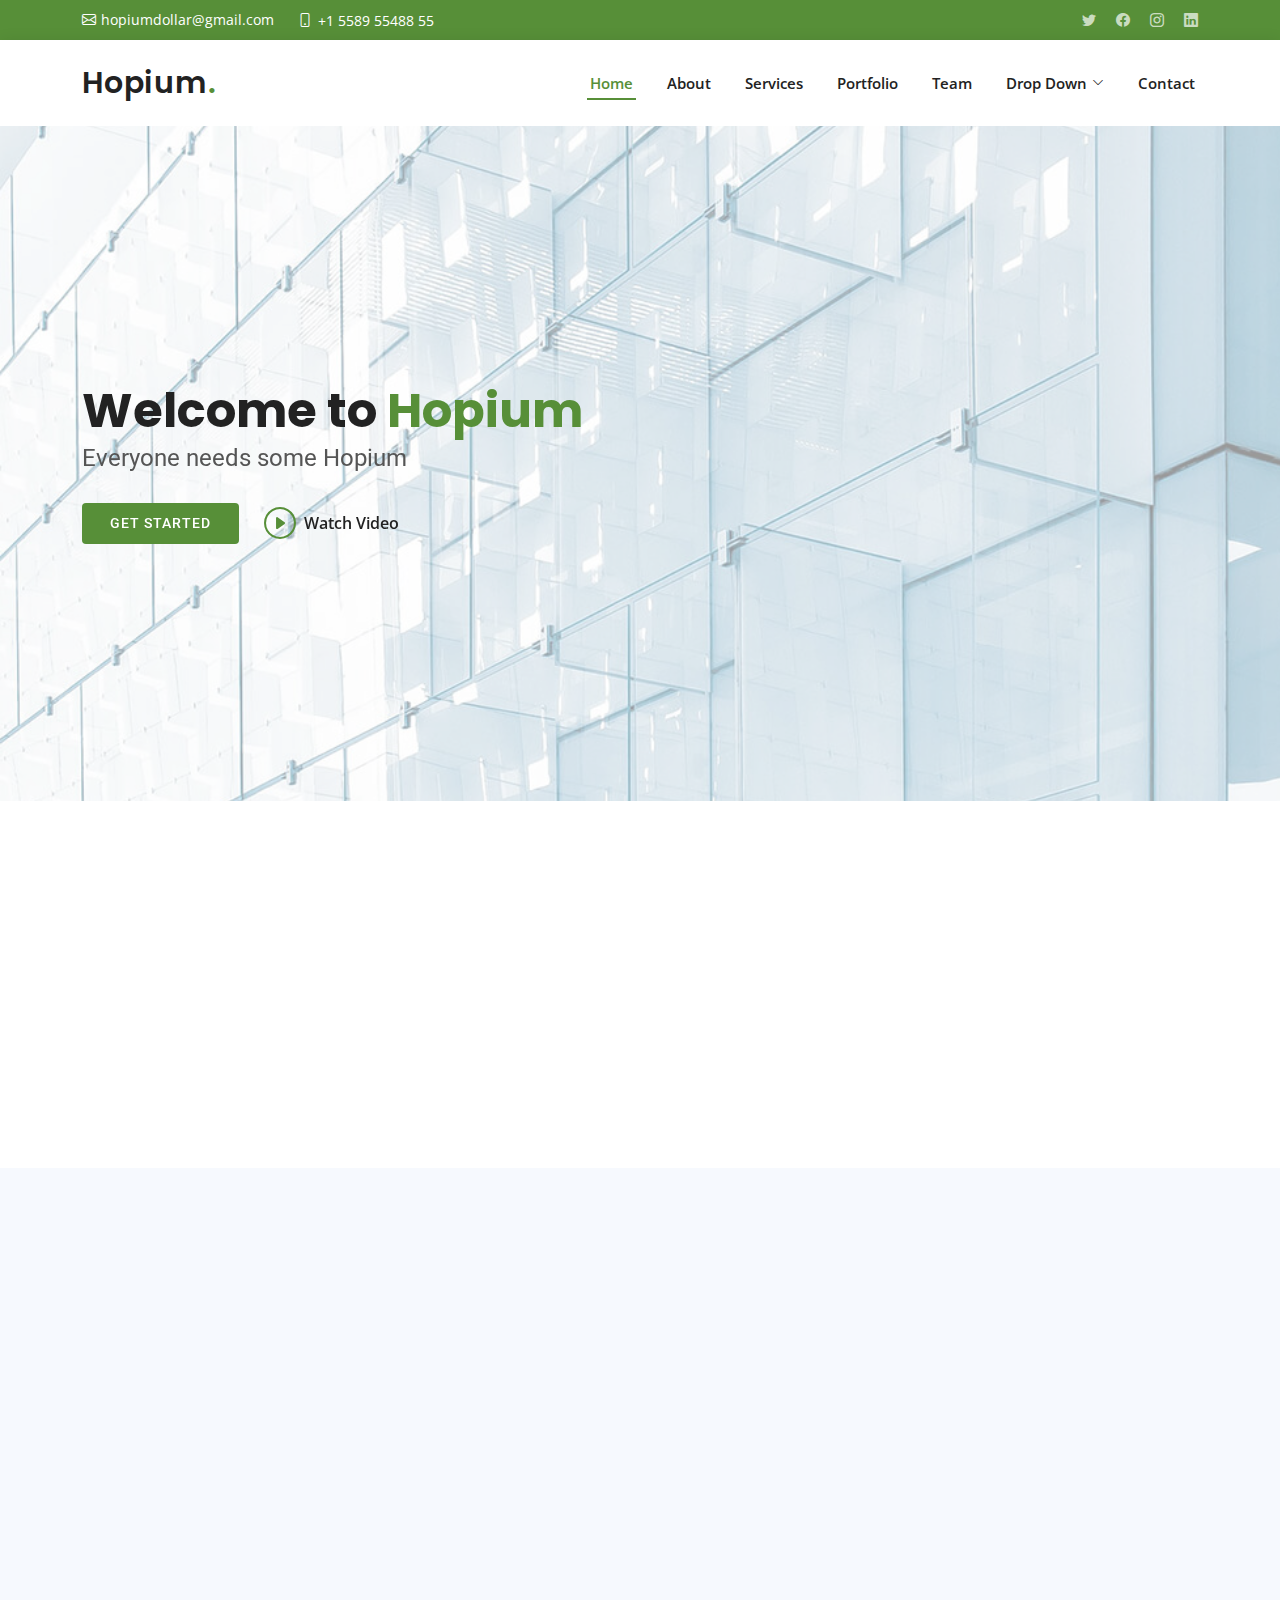
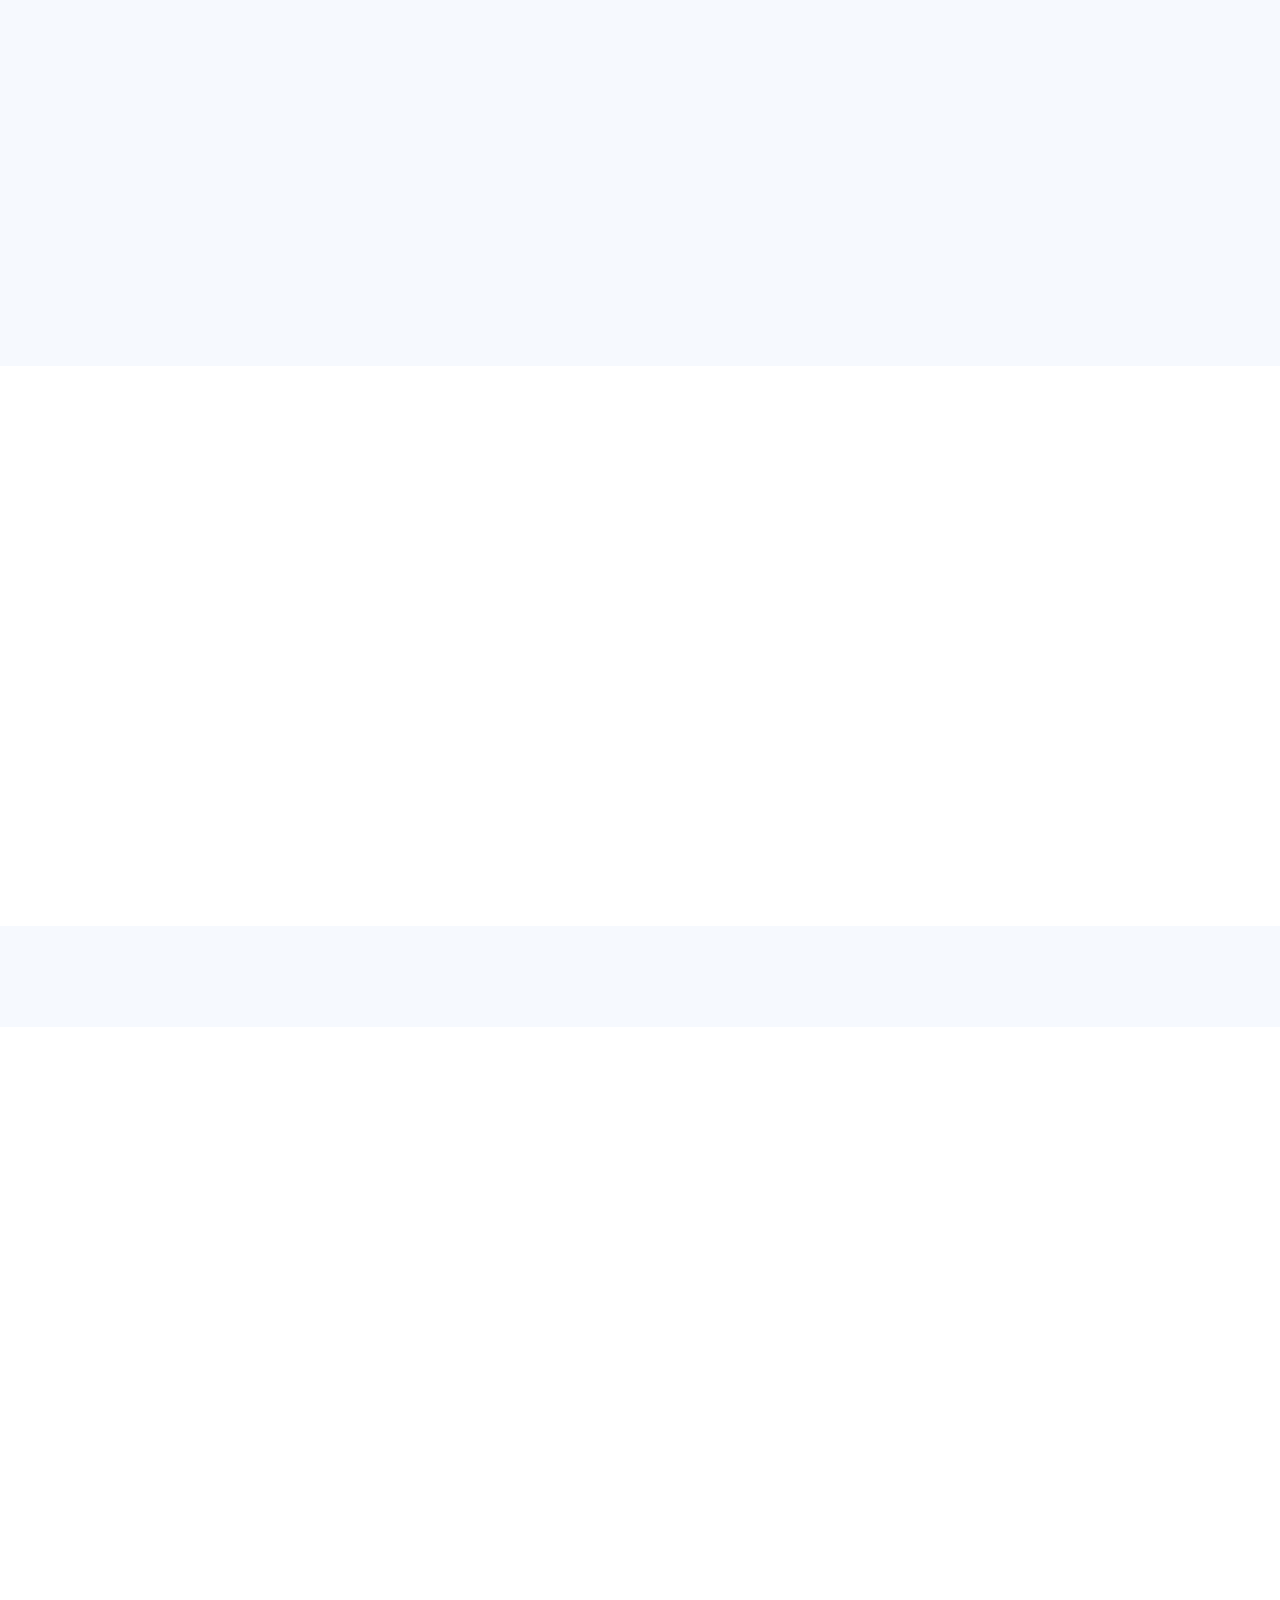
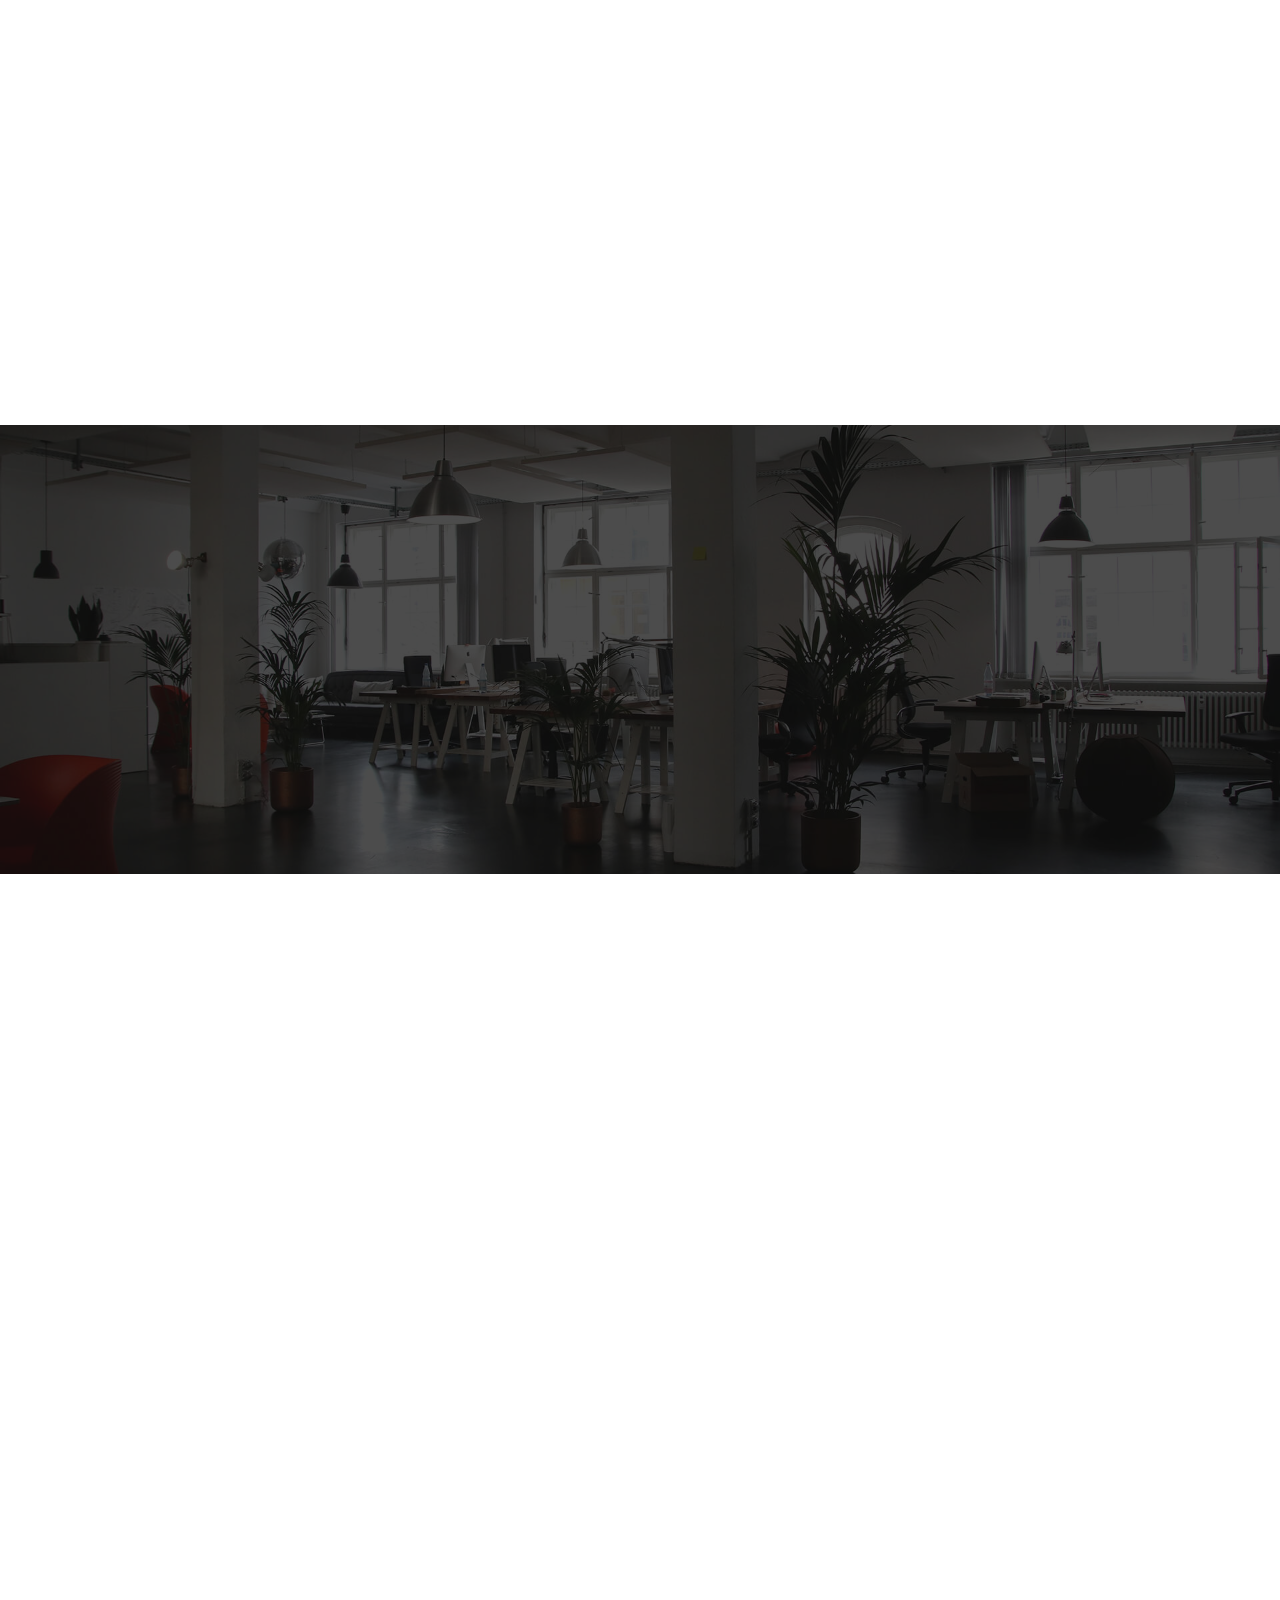
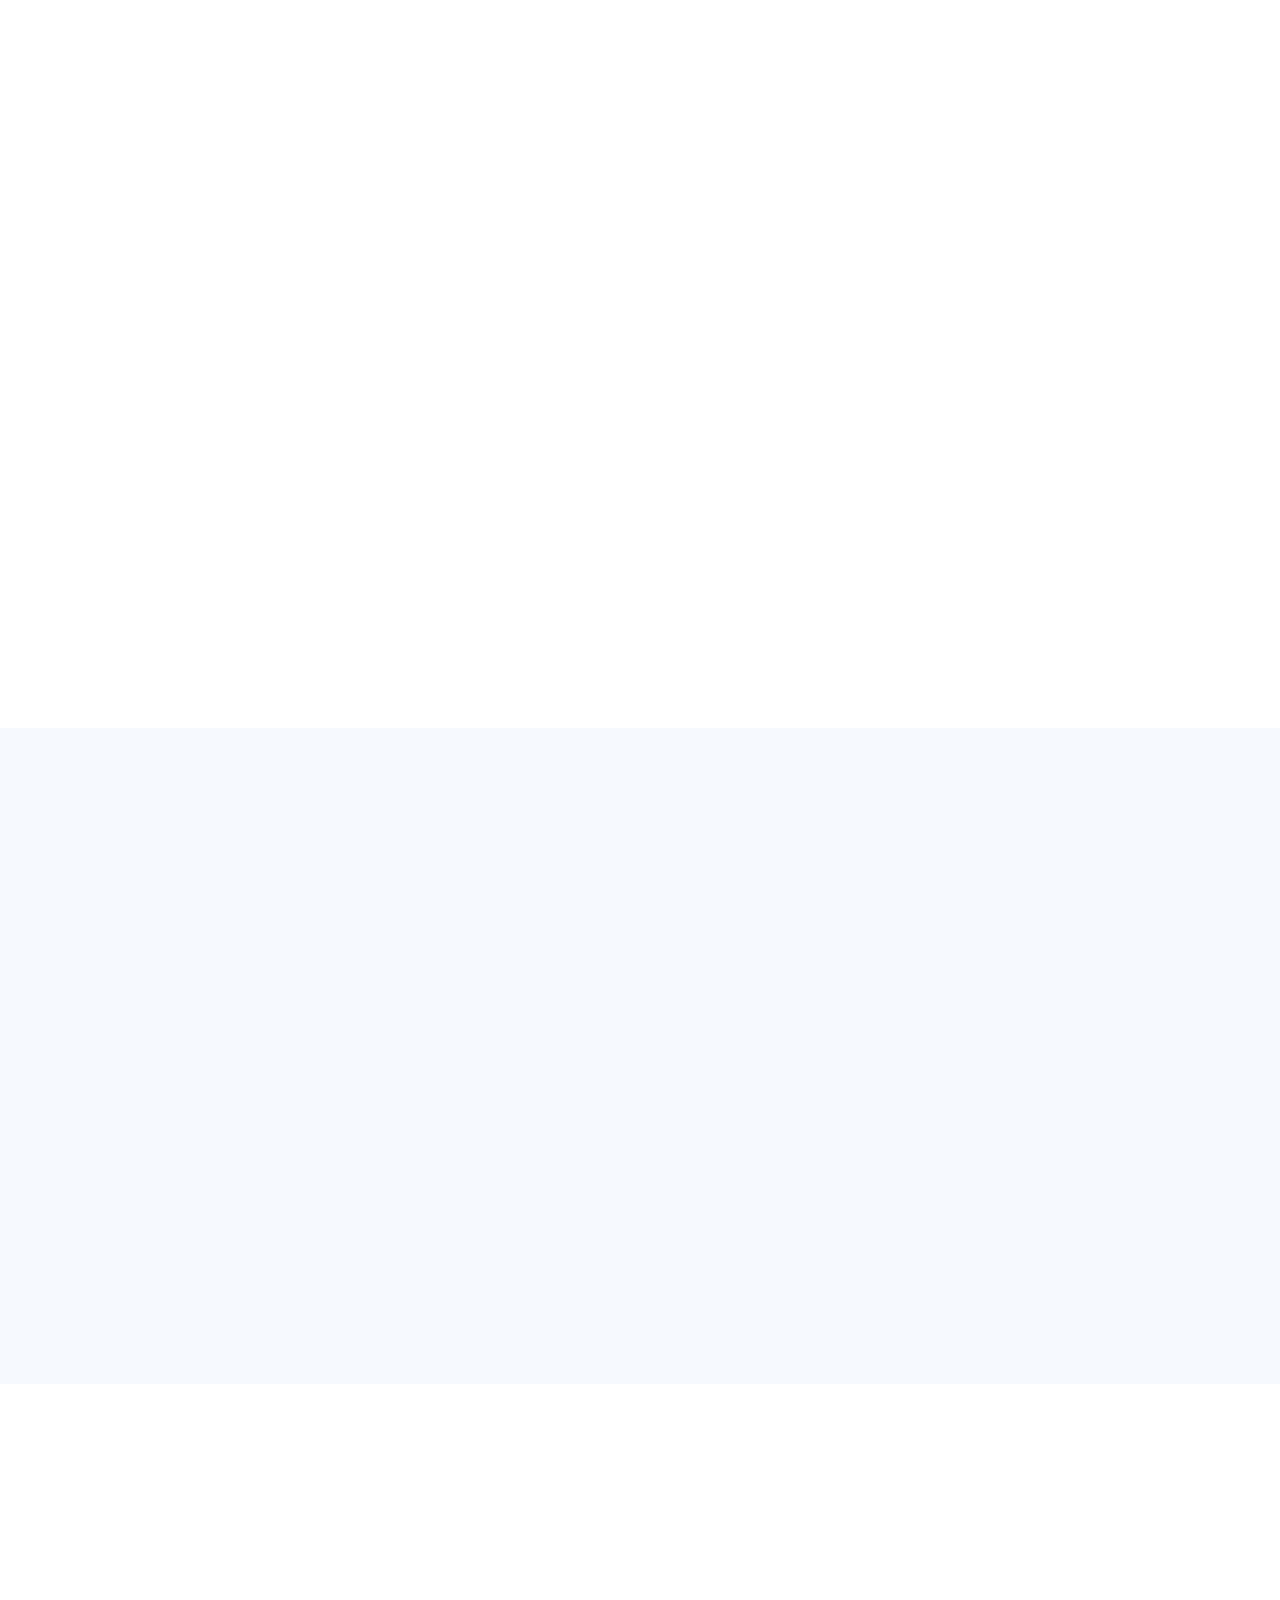
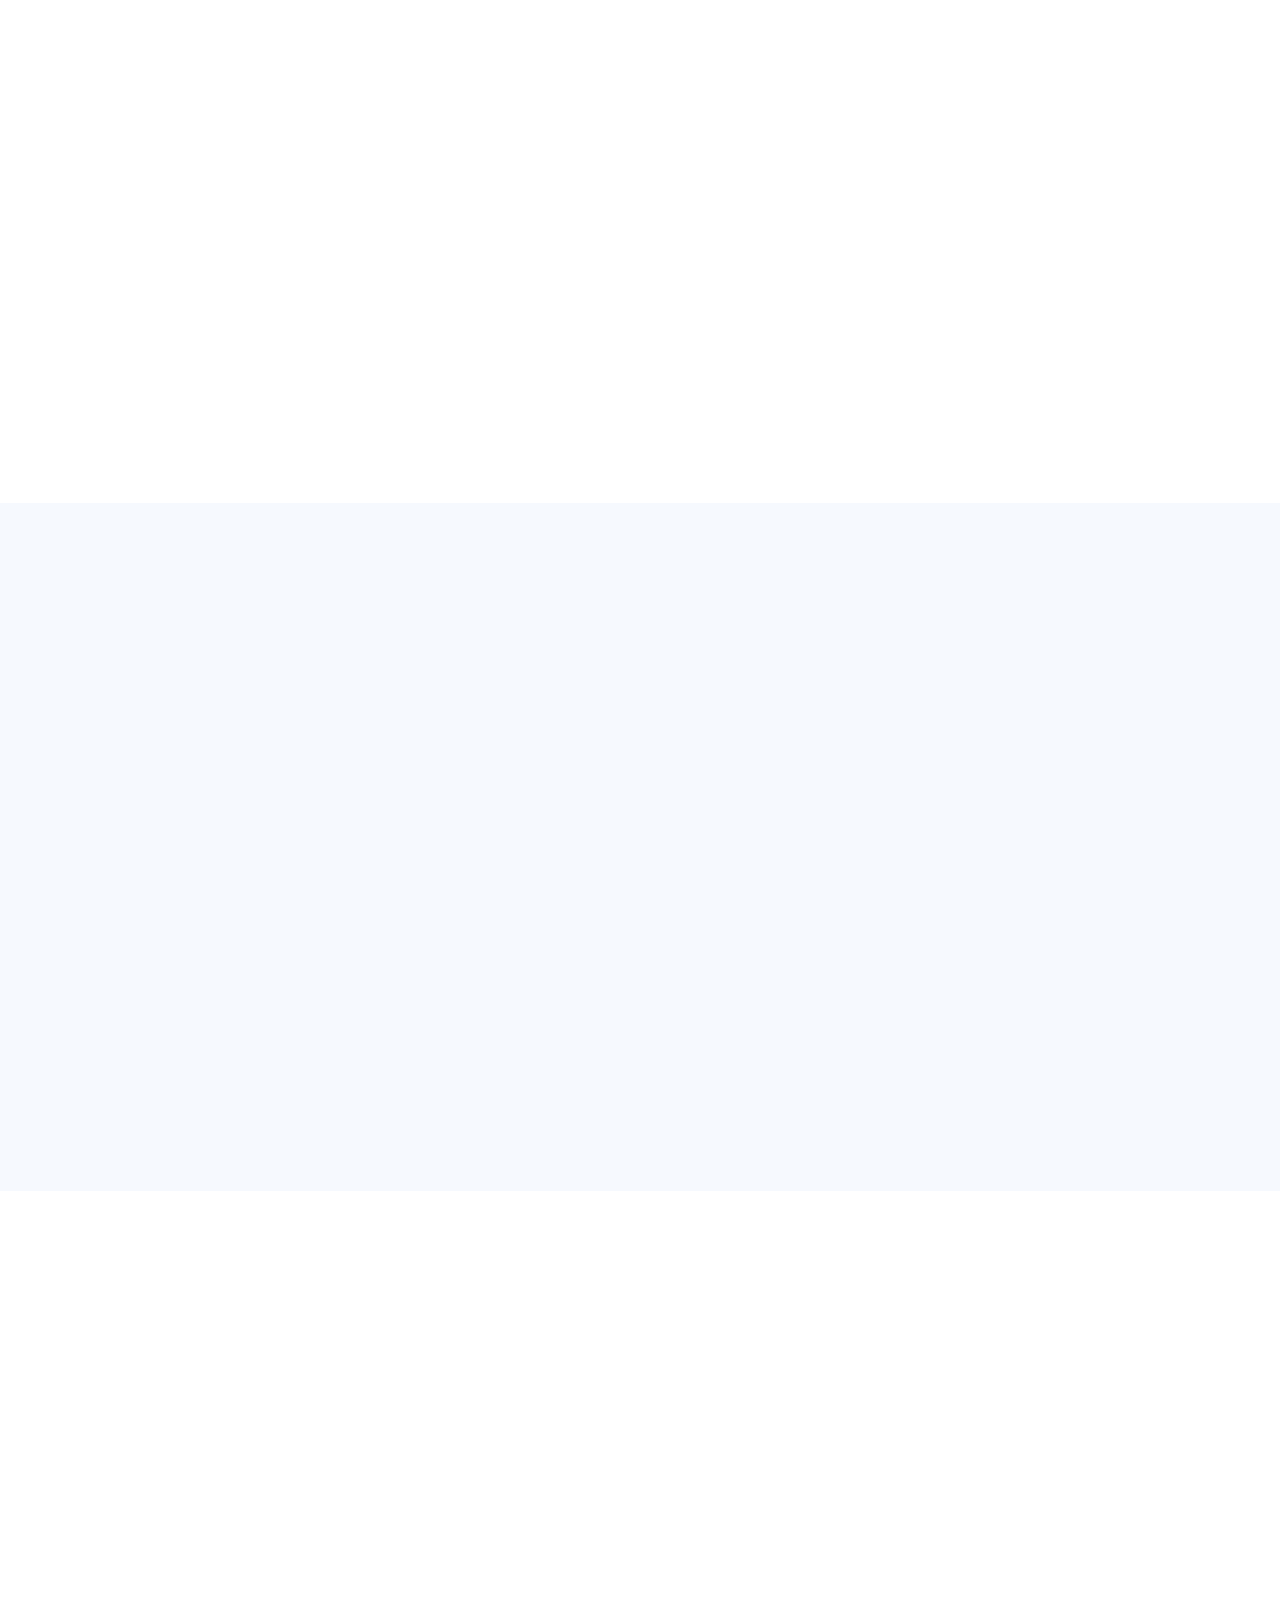
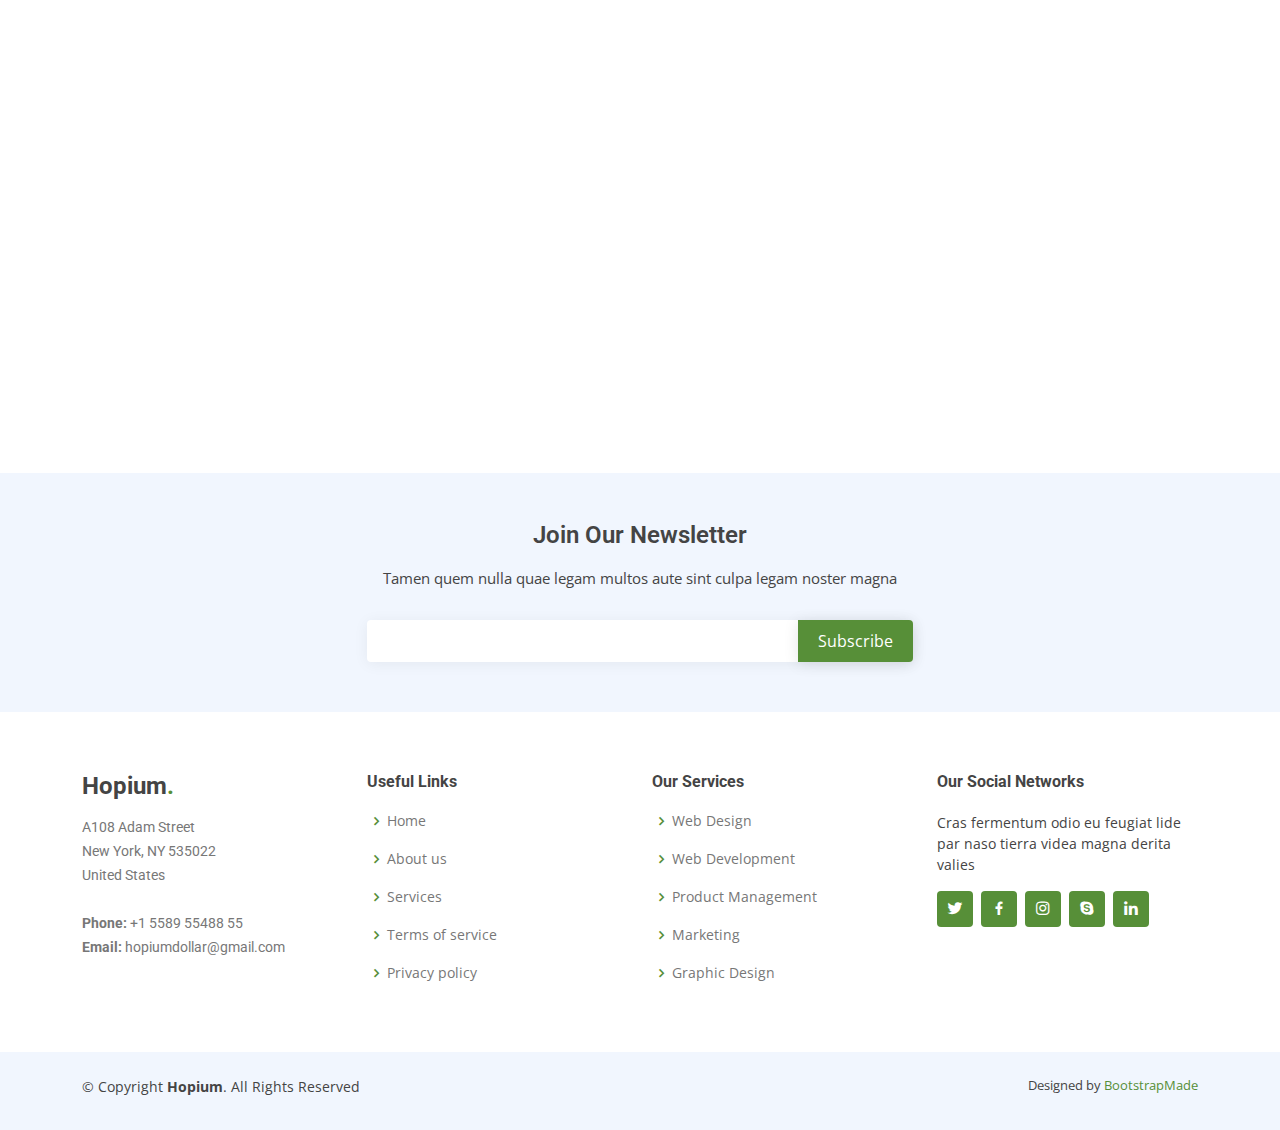
==== commit e88efc19: "Remove background from Hopium mascot images" ====
--- a/index.html
+++ b/index.html
@@ -10,8 +10,8 @@
   <meta content="" name="keywords">
 
   <!-- Favicons -->
-  <link href="assets/img/favicon.png" rel="icon">
-  <link href="assets/img/apple-touch-icon.png" rel="apple-touch-icon">
+  <link href="assets/img/favicon-tbg.png" rel="icon">
+  <link href="assets/img/apple-touch-icon-tbg.png" rel="apple-touch-icon">
 
   <!-- Google Fonts -->
   <link href="https://fonts.googleapis.com/css?family=Open+Sans:300,300i,400,400i,600,600i,700,700i|Roboto:300,300i,400,400i,500,500i,600,600i,700,700i|Poppins:300,300i,400,400i,500,500i,600,600i,700,700i" rel="stylesheet">
@@ -155,7 +155,7 @@
 
         <div class="row">
           <div class="col-lg-6" data-aos="fade-right" data-aos-delay="100">
-            <img src="assets/img/about.jpg" class="img-fluid" alt="">
+            <img src="assets/img/about-tbg.png" class="img-fluid" alt="">
           </div>
           <div class="col-lg-6 pt-4 pt-lg-0 content d-flex flex-column justify-content-center" data-aos="fade-up" data-aos-delay="100">
             <h3>Voluptatem dignissimos provident quasi corporis voluptates sit assumenda.</h3>
--- a/assets/css/style.css
+++ b/assets/css/style.css
@@ -14,7 +14,7 @@
 }
 
 a {
-  color: #106eea;
+  color: #578f38;
   text-decoration: none;
 }
 
@@ -46,7 +46,7 @@
   position: fixed;
   top: calc(50% - 30px);
   left: calc(50% - 30px);
-  border: 6px solid #106eea;
+  border: 6px solid #578f38;
   border-top-color: #e2eefd;
   border-radius: 50%;
   width: 60px;
@@ -83,7 +83,7 @@
   right: 15px;
   bottom: 15px;
   z-index: 996;
-  background: #106eea;
+  background: #578f38;
   width: 40px;
   height: 40px;
   border-radius: 4px;
@@ -119,7 +119,7 @@
 # Top Bar
 --------------------------------------------------------------*/
 #topbar {
-  background: #106eea;
+  background: #578f38;
   height: 40px;
   font-size: 14px;
   transition: all 0.5s;
@@ -189,7 +189,7 @@
 }
 
 #header .logo a span {
-  color: #106eea;
+  color: #578f38;
 }
 
 #header .logo img {
@@ -253,7 +253,7 @@
   height: 2px;
   bottom: -6px;
   left: 0;
-  background-color: #106eea;
+  background-color: #578f38;
   visibility: hidden;
   width: 0px;
   transition: all 0.3s ease-in-out 0s;
@@ -265,7 +265,7 @@
 }
 
 .navbar a:hover, .navbar .active, .navbar li:hover > a {
-  color: #106eea;
+  color: #578f38;
 }
 
 .navbar .dropdown ul {
@@ -297,7 +297,7 @@
 }
 
 .navbar .dropdown ul a:hover, .navbar .dropdown ul .active:hover, .navbar .dropdown ul li:hover > a {
-  color: #106eea;
+  color: #578f38;
 }
 
 .navbar .dropdown:hover > ul {
@@ -399,7 +399,7 @@
 }
 
 .navbar-mobile a:hover, .navbar-mobile .active, .navbar-mobile li:hover > a {
-  color: #106eea;
+  color: #578f38;
 }
 
 .navbar-mobile .getstarted {
@@ -431,7 +431,7 @@
 }
 
 .navbar-mobile .dropdown ul a:hover, .navbar-mobile .dropdown ul .active:hover, .navbar-mobile .dropdown ul li:hover > a {
-  color: #106eea;
+  color: #578f38;
 }
 
 .navbar-mobile .dropdown > .dropdown-active {
@@ -473,7 +473,7 @@
 }
 
 #hero h1 span {
-  color: #106eea;
+  color: #578f38;
 }
 
 #hero h2 {
@@ -494,7 +494,7 @@
   border-radius: 4px;
   transition: 0.5s;
   color: #fff;
-  background: #106eea;
+  background: #578f38;
 }
 
 #hero .btn-get-started:hover {
@@ -512,7 +512,7 @@
 }
 
 #hero .btn-watch-video i {
-  color: #106eea;
+  color: #578f38;
   font-size: 32px;
   transition: 0.3s;
   line-height: 0;
@@ -520,7 +520,7 @@
 }
 
 #hero .btn-watch-video:hover {
-  color: #106eea;
+  color: #578f38;
 }
 
 #hero .btn-watch-video:hover i {
@@ -581,7 +581,7 @@
   padding: 8px 20px;
   margin: 0;
   background: #e7f1fd;
-  color: #106eea;
+  color: #578f38;
   display: inline-block;
   text-transform: uppercase;
   border-radius: 50px;
@@ -594,7 +594,7 @@
 }
 
 .section-title h3 span {
-  color: #106eea;
+  color: #578f38;
 }
 
 .section-title p {
@@ -688,7 +688,7 @@
 }
 
 .featured-services .icon-box:hover::before {
-  background: #106eea;
+  background: #578f38;
   top: 0;
   border-radius: 0px;
 }
@@ -700,7 +700,7 @@
 .featured-services .icon i {
   font-size: 48px;
   line-height: 1;
-  color: #106eea;
+  color: #578f38;
   transition: all 0.3s ease-in-out;
 }
 
@@ -757,7 +757,7 @@
   font-size: 24px;
   padding: 20px;
   margin-right: 15px;
-  color: #106eea;
+  color: #578f38;
   border-radius: 50px;
 }
 
@@ -808,7 +808,7 @@
   width: 1px;
   height: 10px;
   transition: .9s;
-  background-color: #106eea;
+  background-color: #578f38;
 }
 
 /*--------------------------------------------------------------
@@ -832,7 +832,7 @@
   left: 50%;
   transform: translateX(-50%);
   font-size: 24px;
-  background: #106eea;
+  background: #578f38;
   color: #fff;
   width: 56px;
   height: 56px;
@@ -937,11 +937,11 @@
 }
 
 .services .icon-box:hover h4 a, .services .icon-box:hover .icon i {
-  color: #106eea;
+  color: #578f38;
 }
 
 .services .icon-box:hover .icon {
-  border-color: #106eea;
+  border-color: #578f38;
 }
 
 /*--------------------------------------------------------------
@@ -1031,7 +1031,7 @@
 }
 
 .testimonials .swiper-pagination .swiper-pagination-bullet-active {
-  background-color: #106eea;
+  background-color: #578f38;
 }
 
 @media (min-width: 992px) {
@@ -1066,7 +1066,7 @@
 }
 
 .portfolio #portfolio-flters li:hover, .portfolio #portfolio-flters li.filter-active {
-  color: #106eea;
+  color: #578f38;
 }
 
 .portfolio #portfolio-flters li:last-child {
@@ -1111,7 +1111,7 @@
 }
 
 .portfolio .portfolio-item .portfolio-info .preview-link:hover, .portfolio .portfolio-item .portfolio-info .details-link:hover {
-  color: #106eea;
+  color: #578f38;
 }
 
 .portfolio .portfolio-item .portfolio-info .details-link {
@@ -1166,11 +1166,11 @@
   height: 12px;
   background-color: #fff;
   opacity: 1;
-  border: 1px solid #106eea;
+  border: 1px solid #578f38;
 }
 
 .portfolio-details .portfolio-details-slider .swiper-pagination .swiper-pagination-bullet-active {
-  background-color: #106eea;
+  background-color: #578f38;
 }
 
 .portfolio-details .portfolio-info {
@@ -1317,7 +1317,7 @@
 
 .pricing .box h4 {
   font-size: 36px;
-  color: #106eea;
+  color: #578f38;
   font-weight: 600;
   font-family: "Poppins", sans-serif;
   margin-bottom: 20px;
@@ -1349,7 +1349,7 @@
 }
 
 .pricing .box ul i {
-  color: #106eea;
+  color: #578f38;
   font-size: 18px;
   padding-right: 4px;
 }
@@ -1367,7 +1367,7 @@
 }
 
 .pricing .btn-buy {
-  background: #106eea;
+  background: #578f38;
   display: inline-block;
   padding: 8px 35px 10px 35px;
   border-radius: 4px;
@@ -1386,7 +1386,7 @@
 
 .pricing .featured h3 {
   color: #fff;
-  background: #106eea;
+  background: #578f38;
 }
 
 .pricing .advanced {
@@ -1398,7 +1398,7 @@
   z-index: 1;
   font-size: 14px;
   padding: 1px 0 3px 0;
-  background: #106eea;
+  background: #578f38;
   color: #fff;
 }
 
@@ -1423,7 +1423,7 @@
 .faq .faq-list .question {
   display: block;
   position: relative;
-  font-family: #106eea;
+  font-family: #578f38;
   font-size: 18px;
   line-height: 24px;
   font-weight: 400;
@@ -1454,7 +1454,7 @@
 }
 
 .faq .faq-list .collapsed:hover {
-  color: #106eea;
+  color: #578f38;
 }
 
 .faq .faq-list .collapsed .icon-show {
@@ -1479,7 +1479,7 @@
 
 .contact .info-box i {
   font-size: 32px;
-  color: #106eea;
+  color: #578f38;
   border-radius: 50%;
   padding: 8px;
   border: 2px dotted #b3d1fa;
@@ -1557,7 +1557,7 @@
 }
 
 .contact .php-email-form input:focus, .contact .php-email-form textarea:focus {
-  border-color: #106eea;
+  border-color: #578f38;
 }
 
 .contact .php-email-form input {
@@ -1569,7 +1569,7 @@
 }
 
 .contact .php-email-form button[type="submit"] {
-  background: #106eea;
+  background: #578f38;
   border: 0;
   padding: 10px 30px;
   color: #fff;
@@ -1650,7 +1650,7 @@
   background: none;
   font-size: 16px;
   padding: 0 20px;
-  background: #106eea;
+  background: #578f38;
   color: #fff;
   transition: 0.3s;
   border-radius: 0 4px 4px 0;
@@ -1679,7 +1679,7 @@
 }
 
 #footer .footer-top .footer-contact h3 span {
-  color: #106eea;
+  color: #578f38;
 }
 
 #footer .footer-top .footer-contact p {
@@ -1710,7 +1710,7 @@
 
 #footer .footer-top .footer-links ul i {
   padding-right: 2px;
-  color: #106eea;
+  color: #578f38;
   font-size: 18px;
   line-height: 1;
 }
@@ -1734,13 +1734,13 @@
 
 #footer .footer-top .footer-links ul a:hover {
   text-decoration: none;
-  color: #106eea;
+  color: #578f38;
 }
 
 #footer .footer-top .social-links a {
   font-size: 18px;
   display: inline-block;
-  background: #106eea;
+  background: #578f38;
   color: #fff;
   line-height: 1;
   padding: 8px 0;
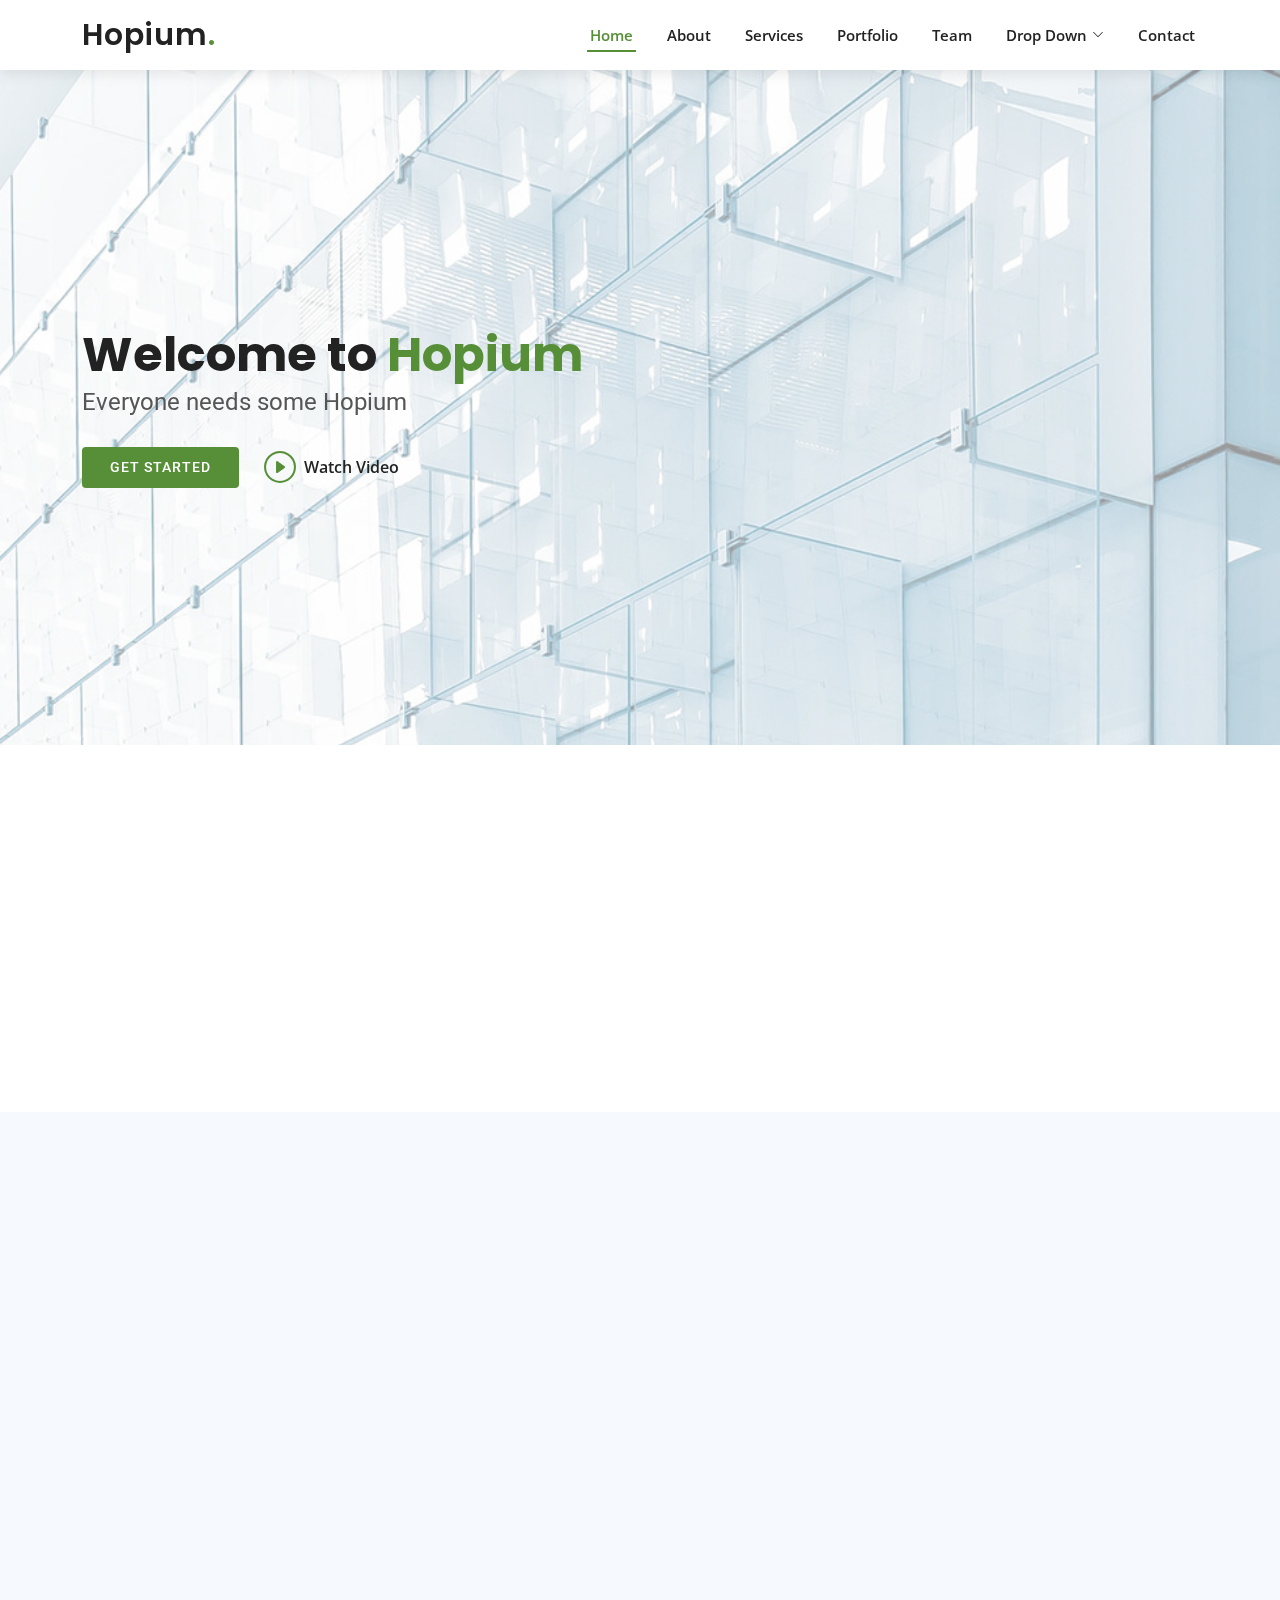
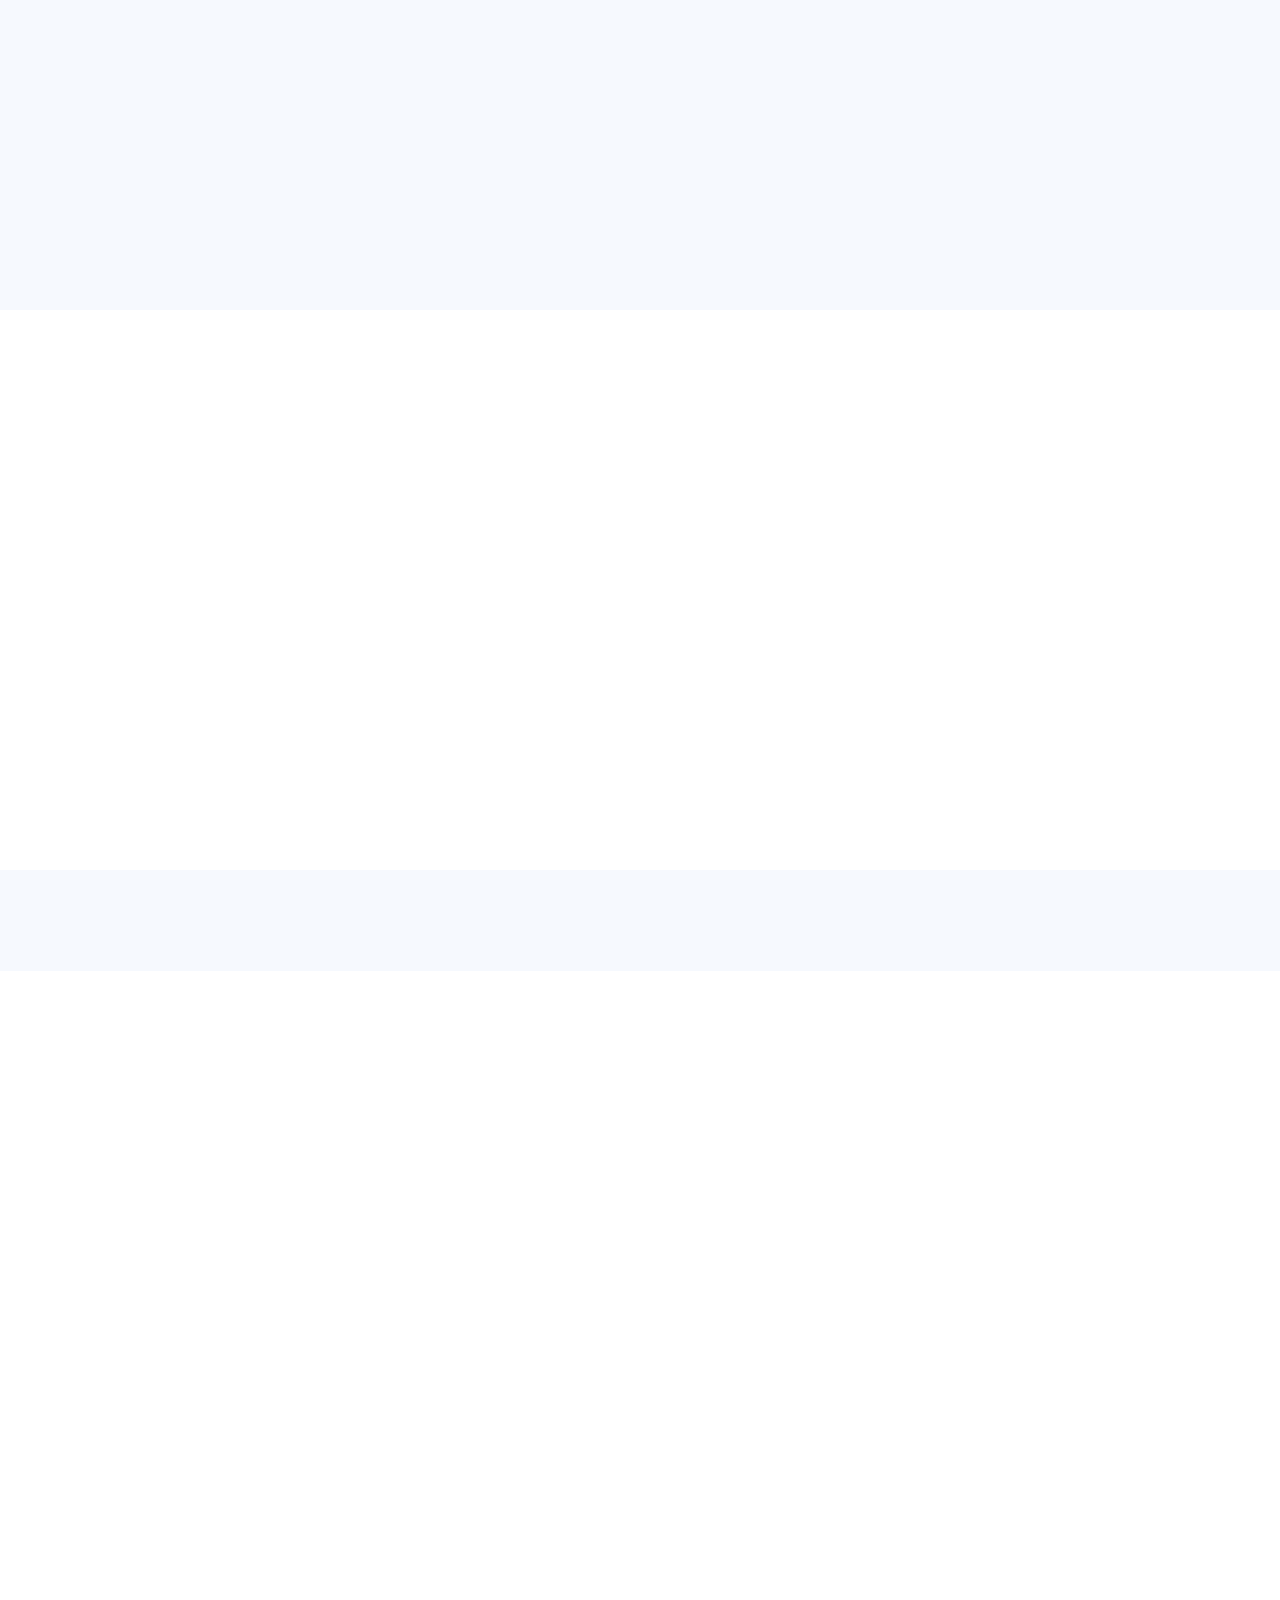
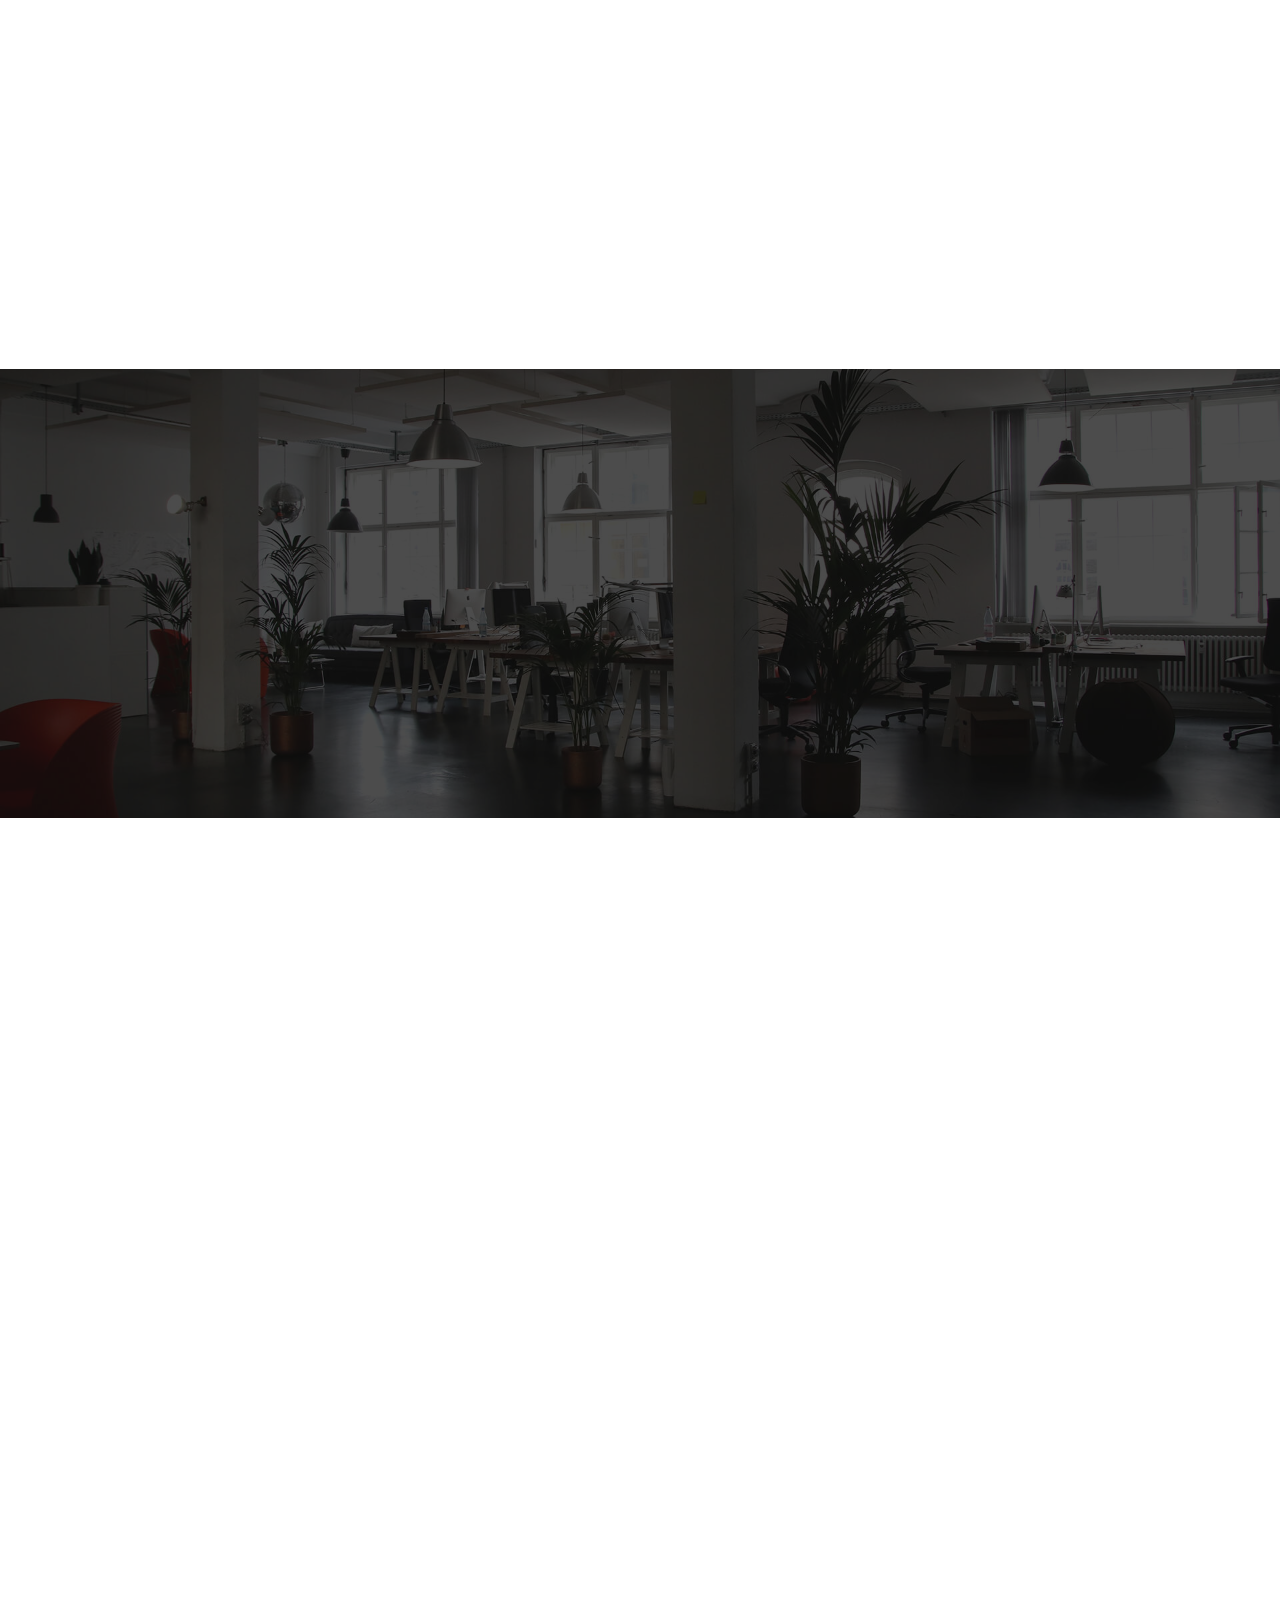
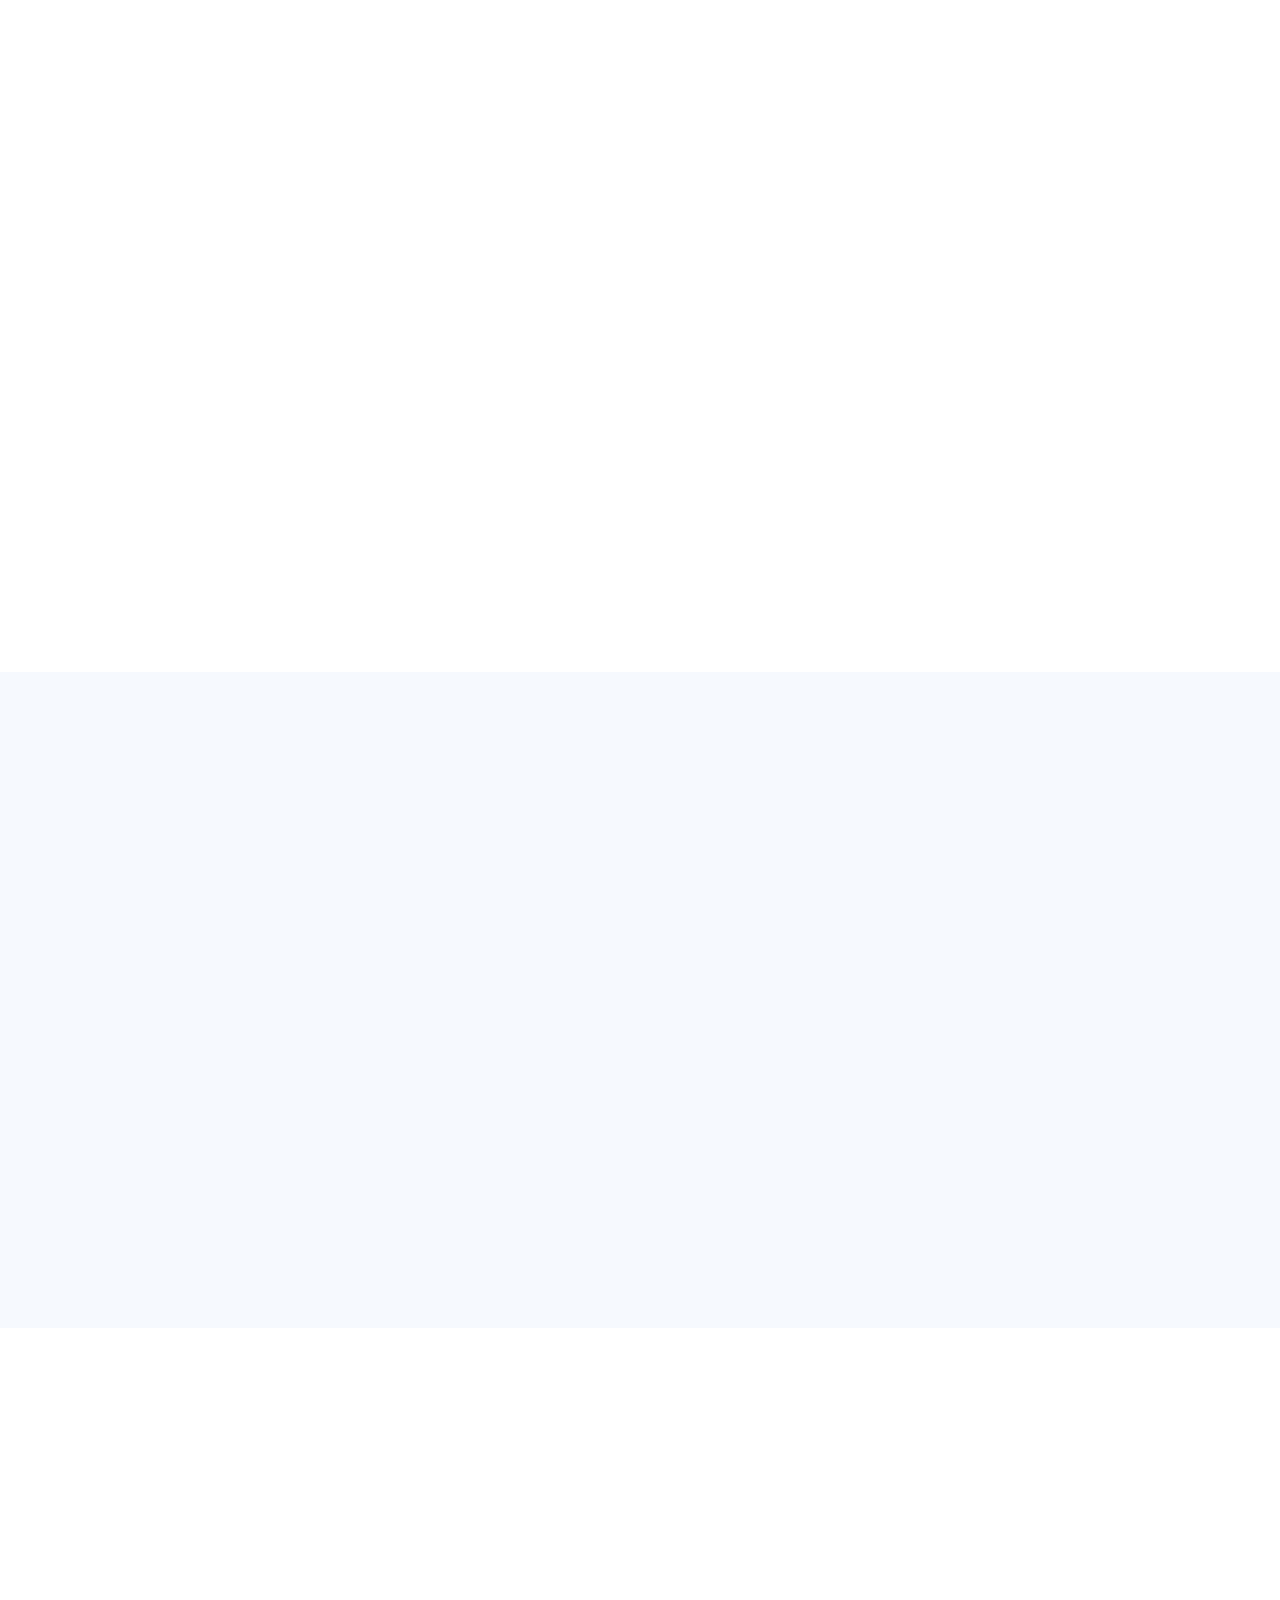
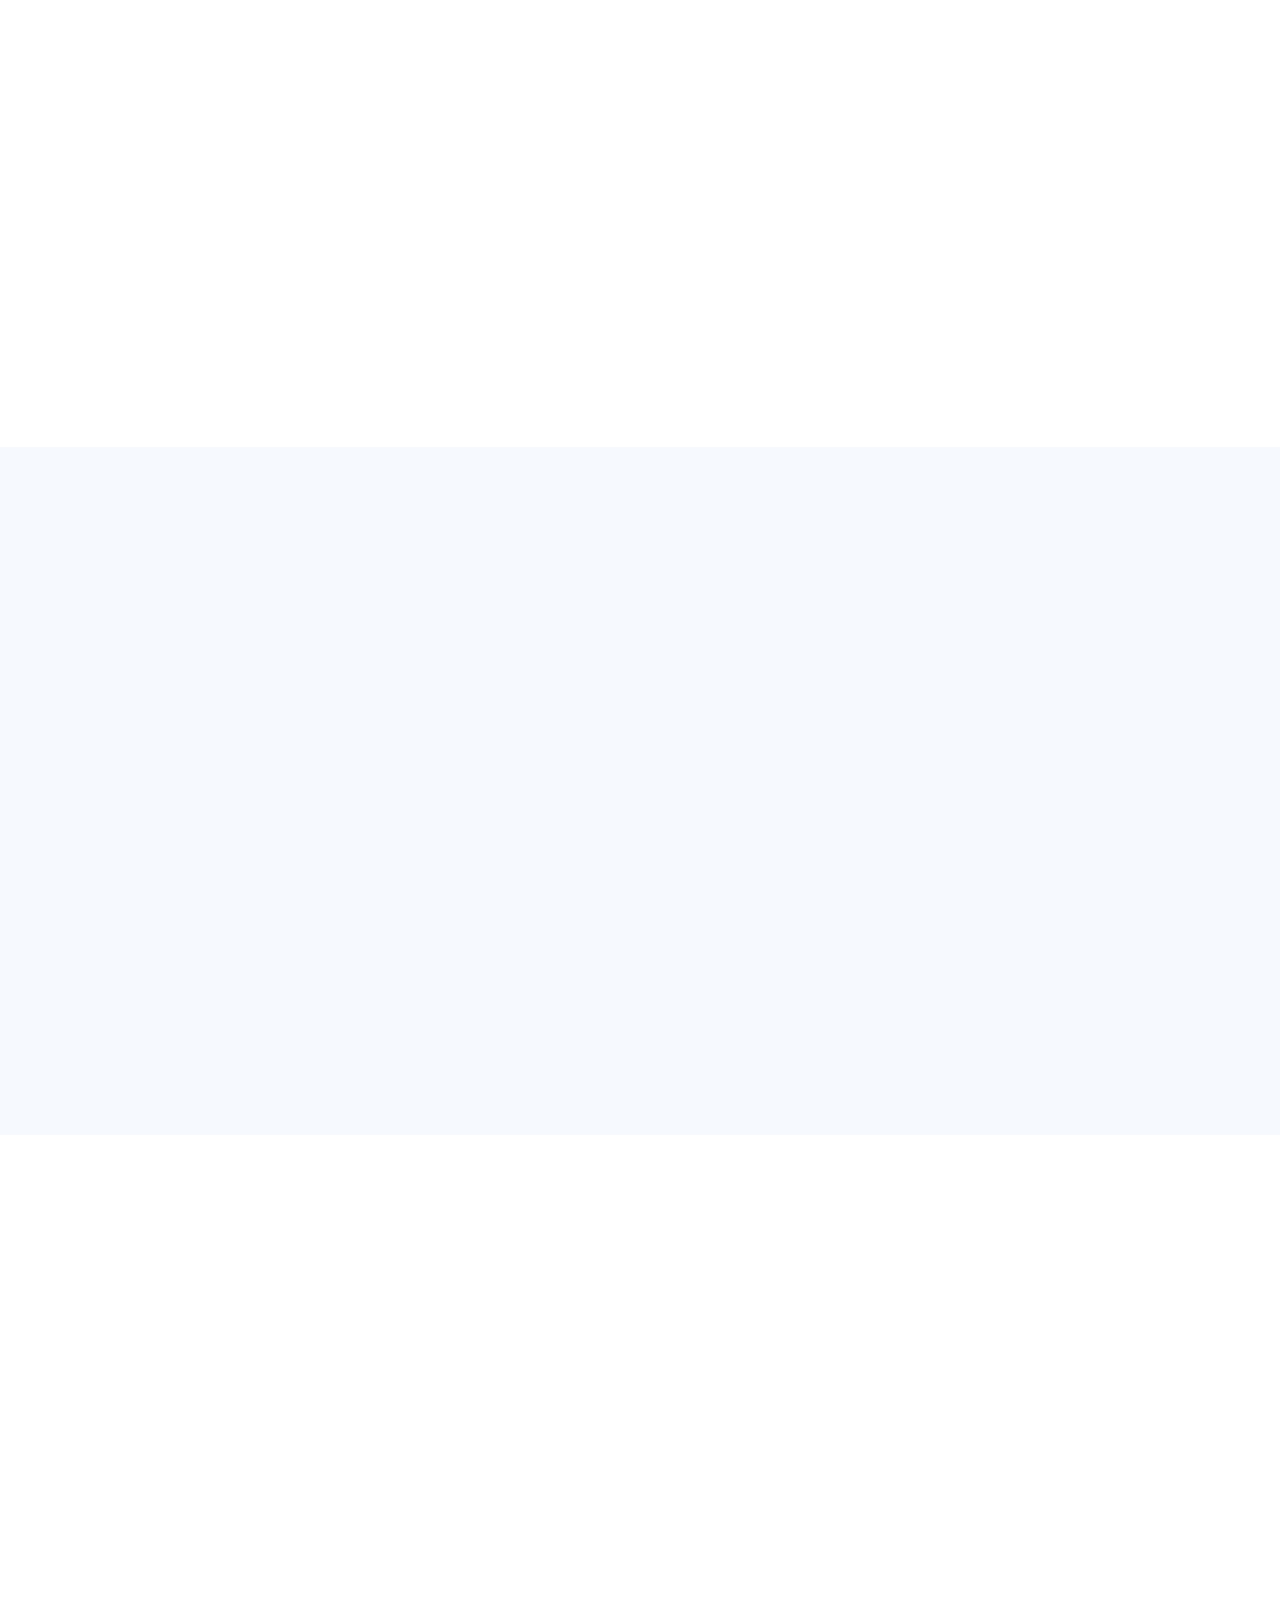
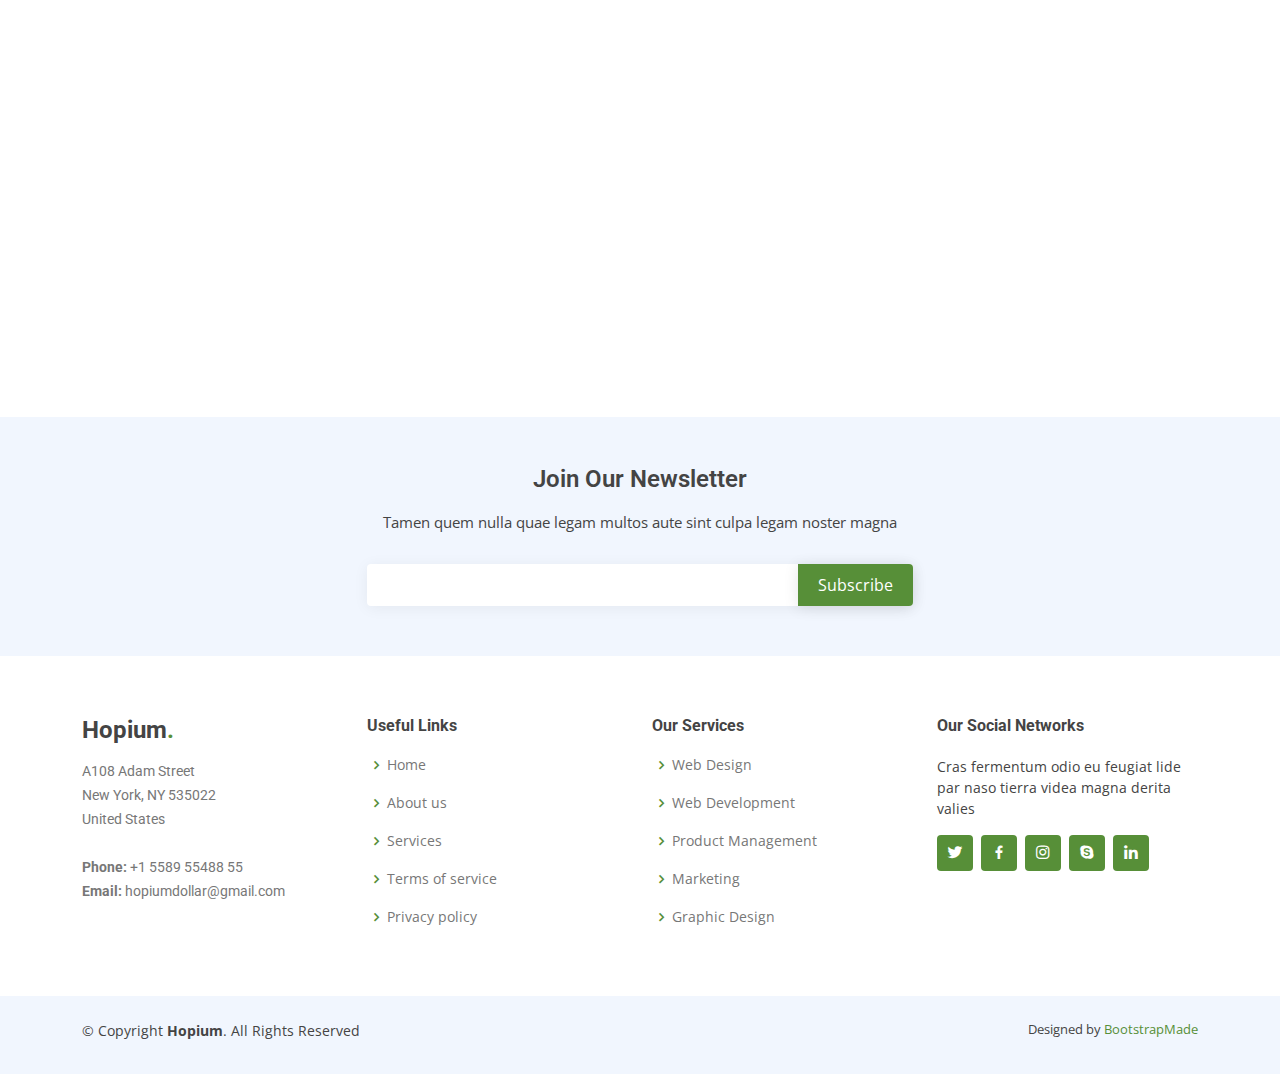
==== commit e9962a16: "Remove Top bar section, causing horizontal overflow and it's not very nice..." ====
--- a/index.html
+++ b/index.html
@@ -30,22 +30,6 @@
 </head>
 
 <body>
-
-  <!-- ======= Top Bar ======= -->
-  <section id="topbar" class="d-flex align-items-center">
-    <div class="container d-flex justify-content-center justify-content-md-between">
-      <div class="contact-info d-flex align-items-center">
-        <i class="bi bi-envelope d-flex align-items-center"><a href="mailto:hopiumdollar@gmail.com">hopiumdollar@gmail.com</a></i>
-        <i class="bi bi-phone d-flex align-items-center ms-4"><span>+1 5589 55488 55</span></i>
-      </div>
-      <div class="social-links d-none d-md-flex align-items-center">
-        <a href="#" class="twitter"><i class="bi bi-twitter"></i></a>
-        <a href="#" class="facebook"><i class="bi bi-facebook"></i></a>
-        <a href="https://www.instagram.com/hopiumdollar/" class="instagram"><i class="bi bi-instagram"></i></a>
-        <a href="#" class="linkedin"><i class="bi bi-linkedin"></i></i></a>
-      </div>
-    </div>
-  </section>
 
   <!-- ======= Header ======= -->
   <header id="header" class="d-flex align-items-center">
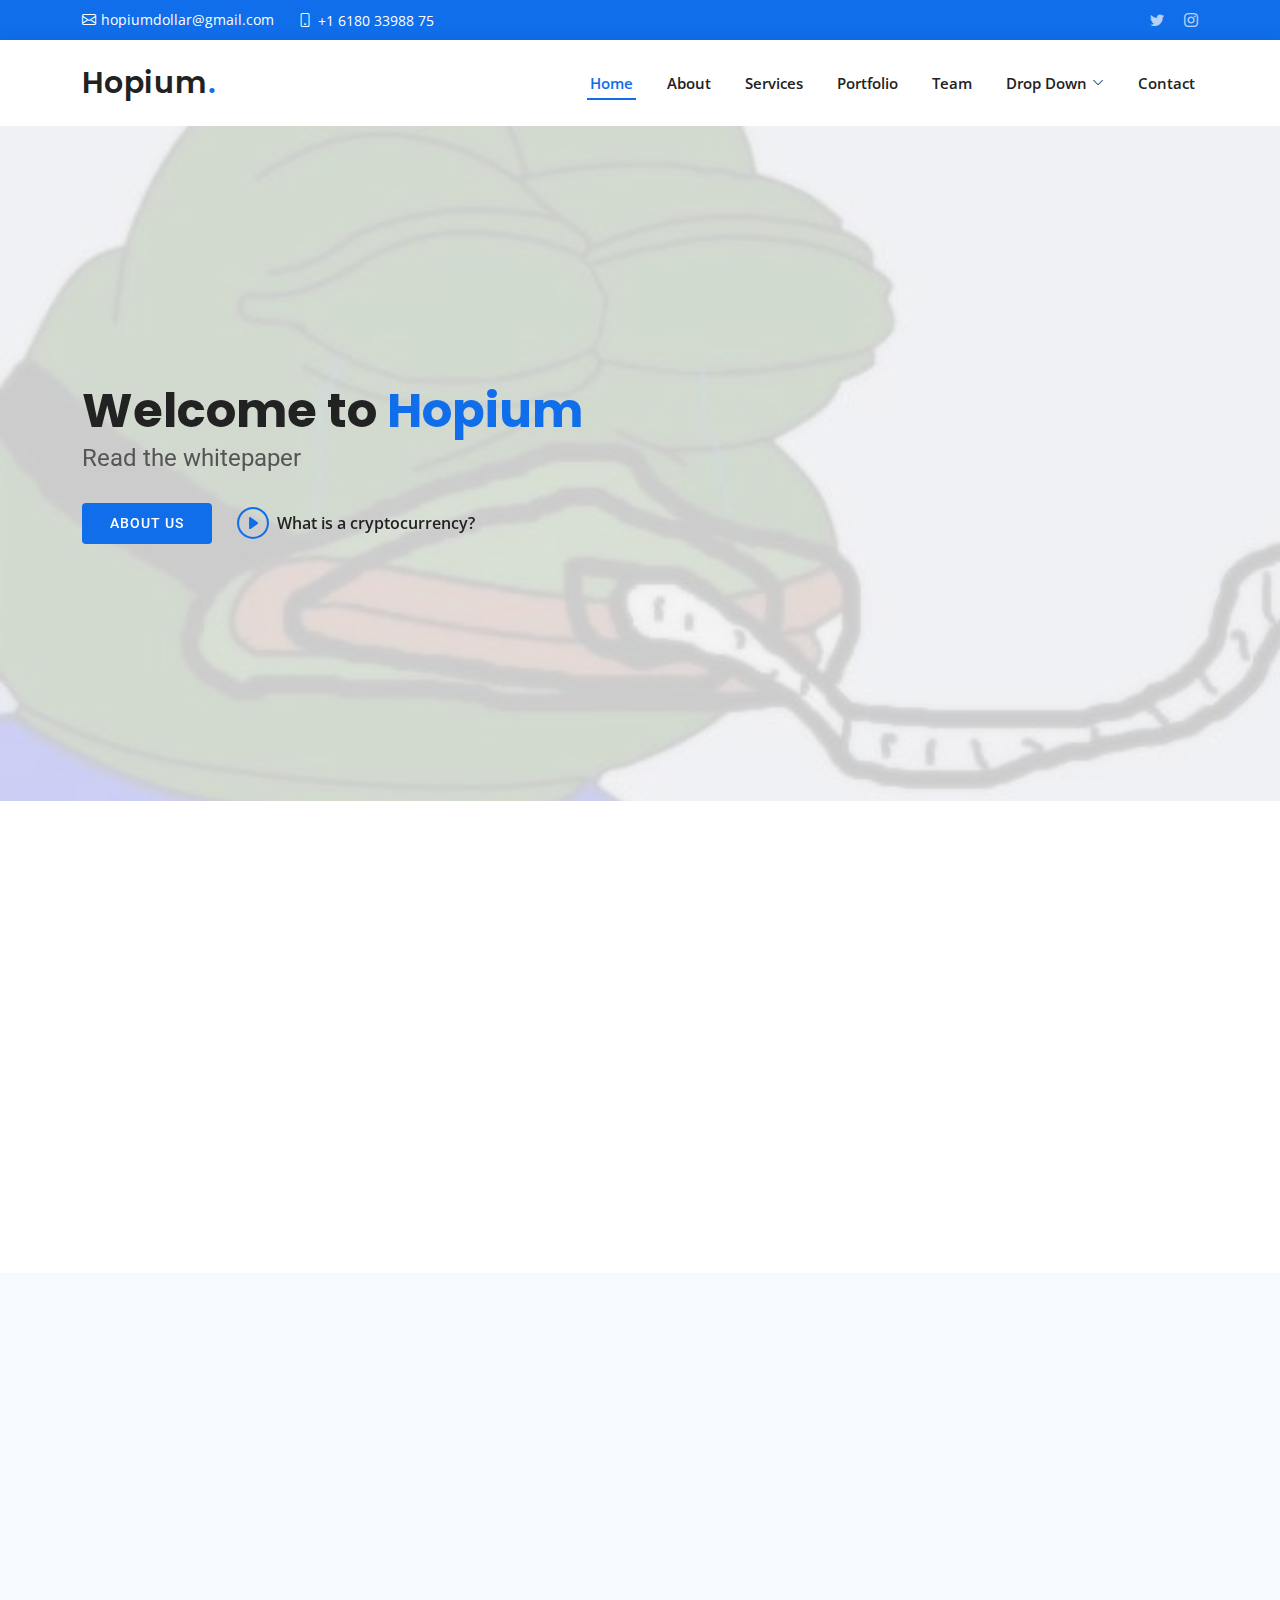
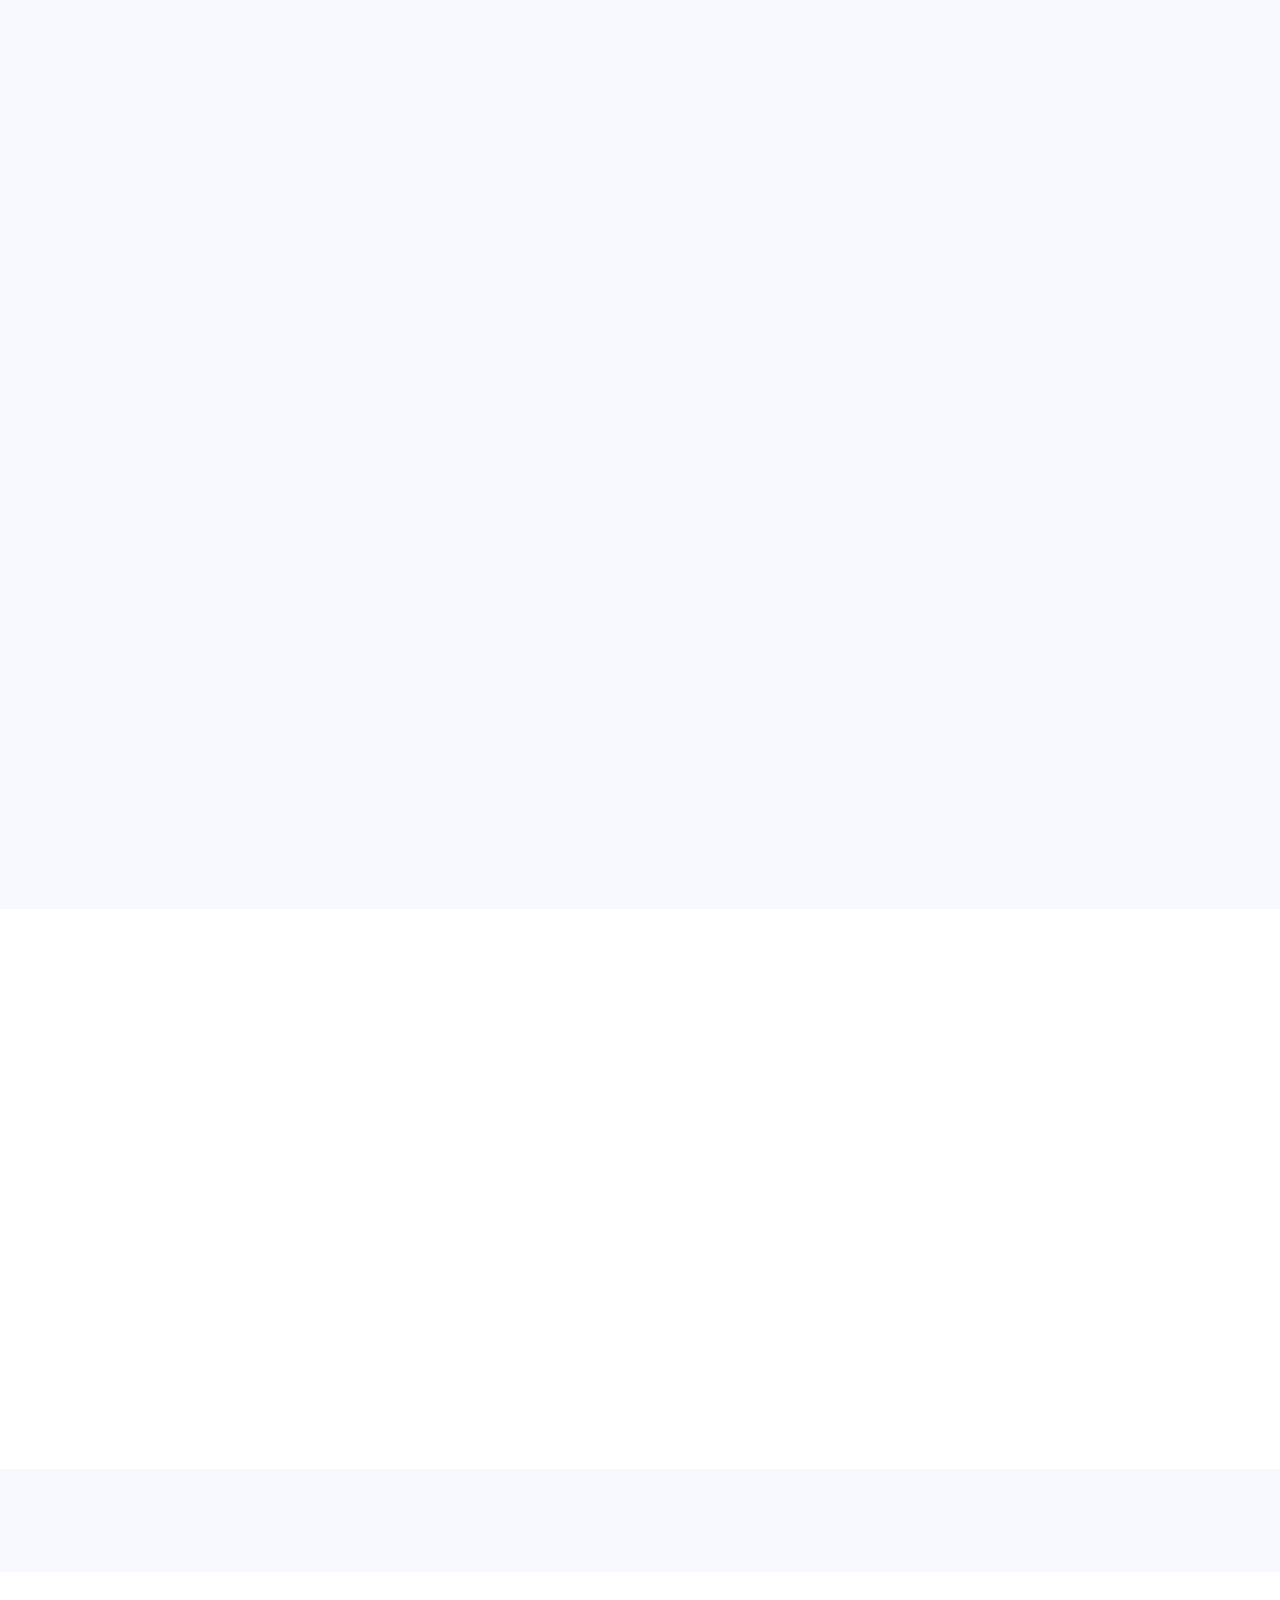
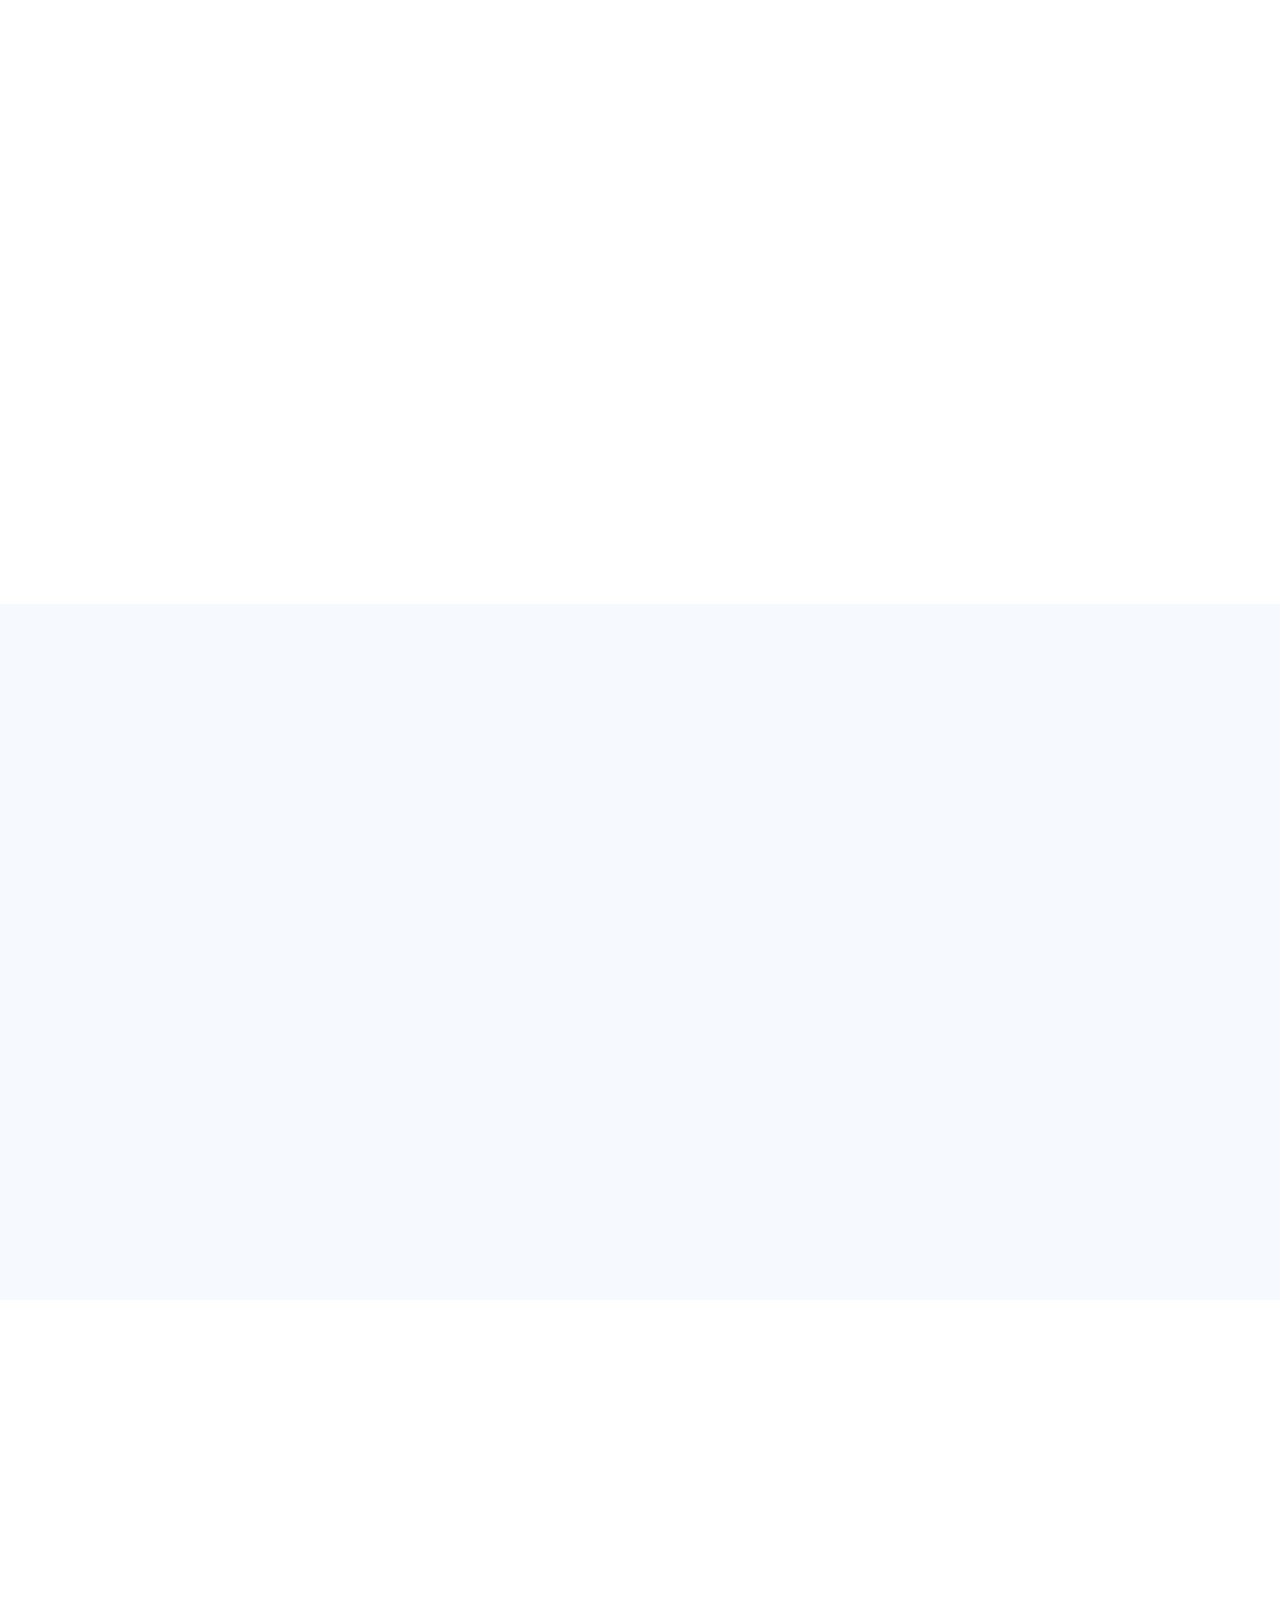
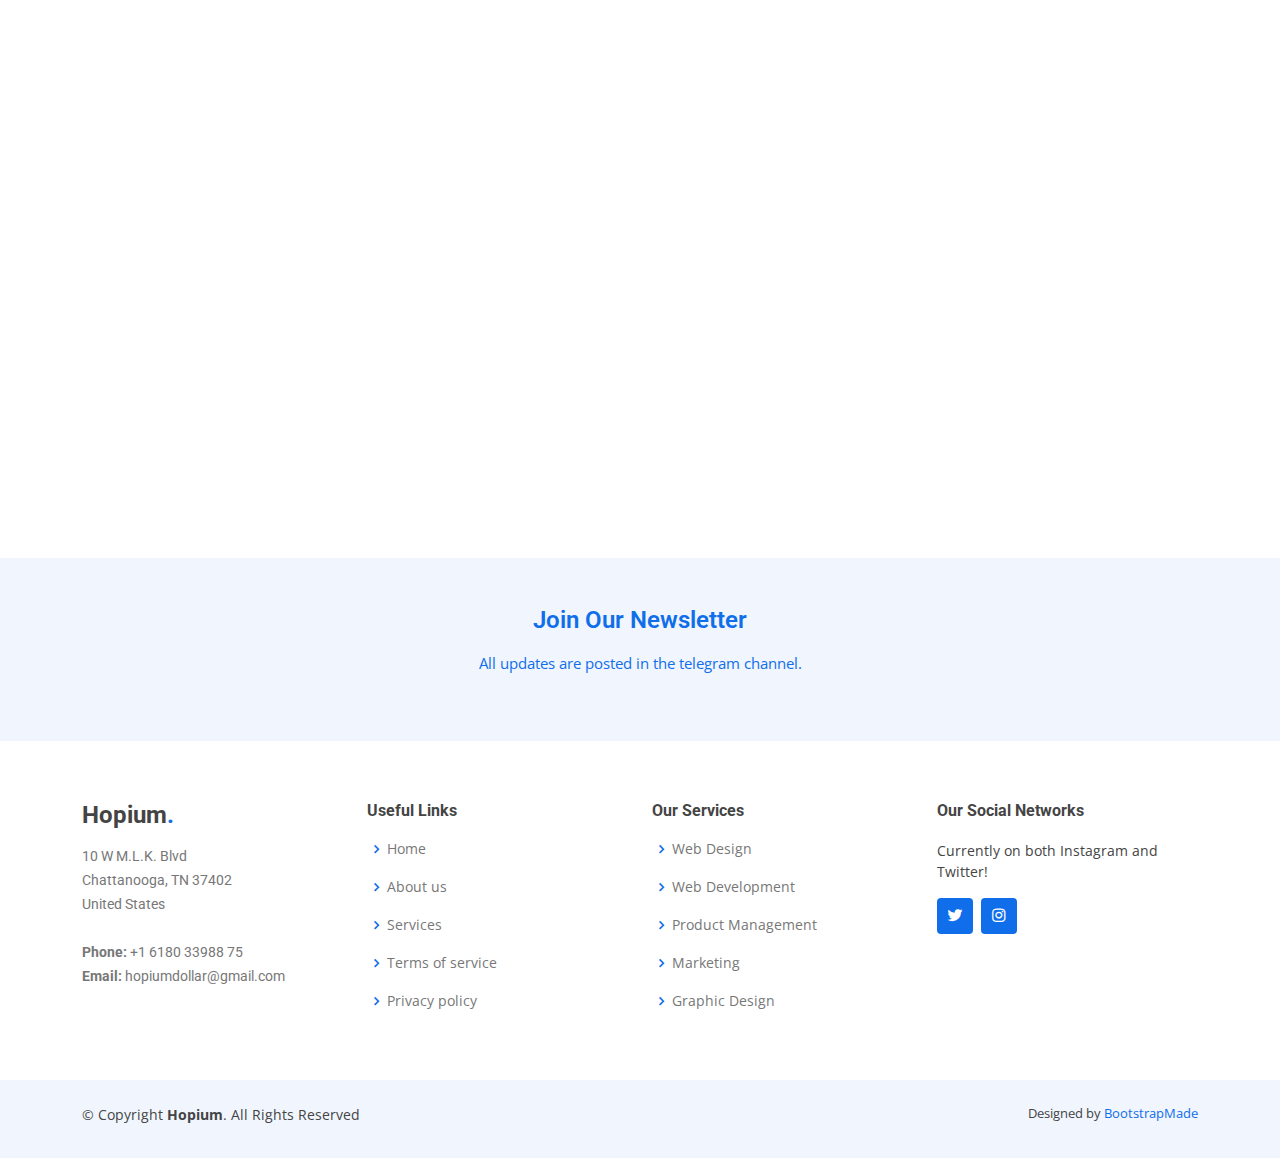
==== commit 8fd80613: "Add links and some descriptions" ====
--- a/index.html
+++ b/index.html
@@ -10,8 +10,8 @@
   <meta content="" name="keywords">
 
   <!-- Favicons -->
-  <link href="assets/img/favicon-tbg.png" rel="icon">
-  <link href="assets/img/apple-touch-icon-tbg.png" rel="apple-touch-icon">
+  <link href="assets/img/favicon.png" rel="icon">
+  <link href="assets/img/apple-touch-icon.png" rel="apple-touch-icon">
 
   <!-- Google Fonts -->
   <link href="https://fonts.googleapis.com/css?family=Open+Sans:300,300i,400,400i,600,600i,700,700i|Roboto:300,300i,400,400i,500,500i,600,600i,700,700i|Poppins:300,300i,400,400i,500,500i,600,600i,700,700i" rel="stylesheet">
@@ -30,6 +30,20 @@
 </head>
 
 <body>
+
+  <!-- ======= Top Bar ======= -->
+  <section id="topbar" class="d-flex align-items-center">
+    <div class="container d-flex justify-content-center justify-content-md-between">
+      <div class="contact-info d-flex align-items-center">
+        <i class="bi bi-envelope d-flex align-items-center"><a href="mailto:hopiumdollar@gmail.com">hopiumdollar@gmail.com</a></i>
+        <i class="bi bi-phone d-flex align-items-center ms-4"><span>+1 6180 33988 75</span></i>
+      </div>
+      <div class="social-links d-none d-md-flex align-items-center">
+        <a href="https://twitter.com/hopiumdollar" class="twitter"><i class="bi bi-twitter"></i></a>
+        <a href="https://www.instagram.com/hopiumdollar/" class="instagram"><i class="bi bi-instagram"></i></a>
+      </div>
+    </div>
+  </section>
 
   <!-- ======= Header ======= -->
   <header id="header" class="d-flex align-items-center">
@@ -75,10 +89,12 @@
   <section id="hero" class="d-flex align-items-center">
     <div class="container" data-aos="zoom-out" data-aos-delay="100">
       <h1>Welcome to <span>Hopium</span></h1>
-      <h2>Everyone needs some Hopium</h2>
+      <a href="assets/pdf/Hopium-whitepaper-v1.1.pdf">
+        <h2>Read the whitepaper</h2>
+      </a>
       <div class="d-flex">
-        <a href="#about" class="btn-get-started scrollto">Get Started</a>
-        <a href="https://www.youtube.com/watch?v=jDDaplaOz7Q" class="glightbox btn-watch-video"><i class="bi bi-play-circle"></i><span>Watch Video</span></a>
+        <a href="#about" class="btn-get-started scrollto">About us</a>
+        <a href="https://www.youtube.com/watch?v=6Gu2QMTAkEU&ab_channel=Blockgeeks" class="glightbox btn-watch-video"><i class="bi bi-play-circle"></i><span>What is a cryptocurrency?</span></a>
       </div>
     </div>
   </section><!-- End Hero -->
@@ -93,32 +109,44 @@
           <div class="col-md-6 col-lg-3 d-flex align-items-stretch mb-5 mb-lg-0">
             <div class="icon-box" data-aos="fade-up" data-aos-delay="100">
               <div class="icon"><i class="bx bxl-dribbble"></i></div>
-              <h4 class="title"><a href="">Lorem Ipsum</a></h4>
-              <p class="description">Voluptatum deleniti atque corrupti quos dolores et quas molestias excepturi</p>
+              <h4 class="title"><a href="">What is a cryptocurrency</a></h4>
+              <p class="description">
+                A cryptocurrency is a digital asset secured by cryptography thus making it 
+                nearly impossible to counterfeit, hack or double-spend.
+              </p>
             </div>
           </div>
 
           <div class="col-md-6 col-lg-3 d-flex align-items-stretch mb-5 mb-lg-0">
             <div class="icon-box" data-aos="fade-up" data-aos-delay="200">
               <div class="icon"><i class="bx bx-file"></i></div>
-              <h4 class="title"><a href="">Sed ut perspiciatis</a></h4>
-              <p class="description">Duis aute irure dolor in reprehenderit in voluptate velit esse cillum dolore</p>
+              <h4 class="title"><a href="">Defining a smart contract</a></h4>
+              <p class="description">
+                A smart contract is a self-executing contract written with lines of code 
+                that can be published to a distributed decentralized blockchain network.
+              </p>
             </div>
           </div>
 
           <div class="col-md-6 col-lg-3 d-flex align-items-stretch mb-5 mb-lg-0">
             <div class="icon-box" data-aos="fade-up" data-aos-delay="300">
               <div class="icon"><i class="bx bx-tachometer"></i></div>
-              <h4 class="title"><a href="">Magni Dolores</a></h4>
-              <p class="description">Excepteur sint occaecat cupidatat non proident, sunt in culpa qui officia</p>
+              <h4 class="title"><a href="">Golden ratio</a></h4>
+              <p class="description">
+                In mathematics, two quantities are in the golden ratio if their ratio is 
+                the same as the ratio of their sum to the larger of the two quantities.
+              </p>
             </div>
           </div>
 
           <div class="col-md-6 col-lg-3 d-flex align-items-stretch mb-5 mb-lg-0">
             <div class="icon-box" data-aos="fade-up" data-aos-delay="400">
               <div class="icon"><i class="bx bx-world"></i></div>
-              <h4 class="title"><a href="">Nemo Enim</a></h4>
-              <p class="description">At vero eos et accusamus et iusto odio dignissimos ducimus qui blanditiis</p>
+              <h4 class="title"><a href="">What is Hopium</a></h4>
+              <p class="description">
+                The Hopium dollar or just Hopium or HOPI is a cryptocurrency created by 
+                a smart contract on the Zilliqa blockchain.
+              </p>
             </div>
           </div>
 
@@ -133,41 +161,69 @@
 
         <div class="section-title">
           <h2>About</h2>
-          <h3>Find Out More <span>About Us</span></h3>
-          <p>Ut possimus qui ut temporibus culpa velit eveniet modi omnis est adipisci expedita at voluptas atque vitae autem.</p>
+          <h3>Find Out More <span>About Hopium</span></h3>
+          <p>
+            The word hopium is a portmanteau of the words hope and opium. Being on 
+            hopium is synonymous with having a pipe dream.
+          </p>
         </div>
 
         <div class="row">
           <div class="col-lg-6" data-aos="fade-right" data-aos-delay="100">
-            <img src="assets/img/about-tbg.png" class="img-fluid" alt="">
+            <img src="assets/img/about.jpg" class="img-fluid" alt="">
           </div>
           <div class="col-lg-6 pt-4 pt-lg-0 content d-flex flex-column justify-content-center" data-aos="fade-up" data-aos-delay="100">
-            <h3>Voluptatem dignissimos provident quasi corporis voluptates sit assumenda.</h3>
+            <h3>Used as a slang term in stocks and cryptocurrency trading,</h3>
             <p class="fst-italic">
-              Lorem ipsum dolor sit amet, consectetur adipiscing elit, sed do eiusmod tempor incididunt ut labore et dolore
-              magna aliqua.
+              a trader is said to be under the influence of the fictional narcotic 
+              hopium when making trading decisions based on hope rather than reason.
             </p>
             <ul>
               <li>
                 <i class="bx bx-store-alt"></i>
                 <div>
-                  <h5>Ullamco laboris nisi ut aliquip consequat</h5>
-                  <p>Magni facilis facilis repellendus cum excepturi quaerat praesentium libre trade</p>
+                  <h5>How to receive</h5>
+                  <p>
+                    First download Zilpay on the Appstore and set up an account.
+                    <br/><br/>
+                    Then tap the plus icon to add a new zil token type to the wallet.
+                    <br/><br/>
+                    Use the Hopium dollar contract address:
+                    <br/>
+                    <h5>
+                      zil18nzu39el6qav5g2qas6xa9m8w9cm54nskwvfqg
+                    </h5>
+                    Finally tap on receive, copy your wallet address and send it to the person sending you Hopium.
+                  </p>
                 </div>
               </li>
               <li>
                 <i class="bx bx-images"></i>
                 <div>
-                  <h5>Magnam soluta odio exercitationem reprehenderi</h5>
-                  <p>Quo totam dolorum at pariatur aut distinctio dolorum laudantium illo direna pasata redi</p>
+                  <h5>How to send</h5>
+                  <p>
+                    Before sending anyone Hopium, you must have some Zilliqa in your Zilpay wallet.
+                    <br/><br/>
+                    Tap on the Hopium token (HOPI) and paste in the wallet address of the person you are sending it to.
+                    <br/><br/>
+                    Type in how much Hopium you are sending, confirm the value and send.
+                    <br/><br/>
+                    You will pay a gas fee when the transaction is completed.
+                  </p>
                 </div>
               </li>
             </ul>
             <p>
-              Ullamco laboris nisi ut aliquip ex ea commodo consequat. Duis aute irure dolor in reprehenderit in voluptate
-              velit esse cillum dolore eu fugiat nulla pariatur. Excepteur sint occaecat cupidatat non proident, sunt in
-              culpa qui officia deserunt mollit anim id est laborum
+              Pepe the frog is a green anthropomorphic frog with a humanoid body. Originally created as a character in 
+              the comic series Boy’s Club by Matt Furie, it has come to be used as a character for expressing human 
+              reactions in the form of memes. Pepe was selected for the Hopium token mascot as it is a popular meme 
+              character and is commonly used to depict one being under the influence of hopium.
             </p>
+            <a href="assets/pdf/Hopium-whitepaper-v1.1.pdf">
+              <h5>
+                Click here to read the whitepaper!
+              </h5>
+            </a>
           </div>
         </div>
 
@@ -183,23 +239,23 @@
           <div class="col-lg-6">
 
             <div class="progress">
-              <span class="skill">HTML <i class="val">100%</i></span>
+              <span class="skill">Hopium foundation <i class="val">100%</i></span>
               <div class="progress-bar-wrap">
                 <div class="progress-bar" role="progressbar" aria-valuenow="100" aria-valuemin="0" aria-valuemax="100"></div>
               </div>
             </div>
 
             <div class="progress">
-              <span class="skill">CSS <i class="val">90%</i></span>
+              <span class="skill">Airdrop and publicity <i class="val">58%</i></span>
               <div class="progress-bar-wrap">
-                <div class="progress-bar" role="progressbar" aria-valuenow="90" aria-valuemin="0" aria-valuemax="100"></div>
+                <div class="progress-bar" role="progressbar" aria-valuenow="58" aria-valuemin="0" aria-valuemax="100"></div>
               </div>
             </div>
 
             <div class="progress">
-              <span class="skill">JavaScript <i class="val">75%</i></span>
+              <span class="skill">Hopium webpage <i class="val">38%</i></span>
               <div class="progress-bar-wrap">
-                <div class="progress-bar" role="progressbar" aria-valuenow="75" aria-valuemin="0" aria-valuemax="100"></div>
+                <div class="progress-bar" role="progressbar" aria-valuenow="38" aria-valuemin="0" aria-valuemax="100"></div>
               </div>
             </div>
 
@@ -208,23 +264,23 @@
           <div class="col-lg-6">
 
             <div class="progress">
-              <span class="skill">PHP <i class="val">80%</i></span>
+              <span class="skill">Memes <i class="val">60%</i></span>
               <div class="progress-bar-wrap">
-                <div class="progress-bar" role="progressbar" aria-valuenow="80" aria-valuemin="0" aria-valuemax="100"></div>
+                <div class="progress-bar" role="progressbar" aria-valuenow="60" aria-valuemin="0" aria-valuemax="100"></div>
               </div>
             </div>
 
             <div class="progress">
-              <span class="skill">WordPress/CMS <i class="val">90%</i></span>
+              <span class="skill">Shillweek <i class="val">5%</i></span>
               <div class="progress-bar-wrap">
-                <div class="progress-bar" role="progressbar" aria-valuenow="90" aria-valuemin="0" aria-valuemax="100"></div>
+                <div class="progress-bar" role="progressbar" aria-valuenow="5" aria-valuemin="0" aria-valuemax="100"></div>
               </div>
             </div>
 
             <div class="progress">
-              <span class="skill">Photoshop <i class="val">55%</i></span>
+              <span class="skill">Initial Coin Offering <i class="val">0%</i></span>
               <div class="progress-bar-wrap">
-                <div class="progress-bar" role="progressbar" aria-valuenow="55" aria-valuemin="0" aria-valuemax="100"></div>
+                <div class="progress-bar" role="progressbar" aria-valuenow="0" aria-valuemin="0" aria-valuemax="100"></div>
               </div>
             </div>
 
@@ -244,32 +300,32 @@
           <div class="col-lg-3 col-md-6">
             <div class="count-box">
               <i class="bi bi-emoji-smile"></i>
-              <span data-purecounter-start="0" data-purecounter-end="232" data-purecounter-duration="1" class="purecounter"></span>
-              <p>Happy Clients</p>
+              <span data-purecounter-start="0" data-purecounter-end="45" data-purecounter-duration="1" class="purecounter"></span>
+              <p>Hopium hodlers</p>
             </div>
           </div>
 
           <div class="col-lg-3 col-md-6 mt-5 mt-md-0">
             <div class="count-box">
               <i class="bi bi-journal-richtext"></i>
-              <span data-purecounter-start="0" data-purecounter-end="521" data-purecounter-duration="1" class="purecounter"></span>
-              <p>Projects</p>
+              <span data-purecounter-start="0" data-purecounter-end="69" data-purecounter-duration="1" class="purecounter"></span>
+              <p>Transactions</p>
             </div>
           </div>
 
           <div class="col-lg-3 col-md-6 mt-5 mt-lg-0">
             <div class="count-box">
               <i class="bi bi-headset"></i>
-              <span data-purecounter-start="0" data-purecounter-end="1463" data-purecounter-duration="1" class="purecounter"></span>
-              <p>Hours Of Support</p>
+              <span data-purecounter-start="0" data-purecounter-end="161803399" data-purecounter-duration="1" class="purecounter"></span>
+              <p>Token supply</p>
             </div>
           </div>
 
           <div class="col-lg-3 col-md-6 mt-5 mt-lg-0">
             <div class="count-box">
               <i class="bi bi-people"></i>
-              <span data-purecounter-start="0" data-purecounter-end="15" data-purecounter-duration="1" class="purecounter"></span>
-              <p>Hard Workers</p>
+              <span data-purecounter-start="0" data-purecounter-end="11" data-purecounter-duration="1" class="purecounter"></span>
+              <p>Contributors</p>
             </div>
           </div>
 
@@ -313,275 +369,16 @@
       </div>
     </section><!-- End Clients Section -->
 
-    <!-- ======= Services Section ======= -->
-    <section id="services" class="services">
-      <div class="container" data-aos="fade-up">
-
-        <div class="section-title">
-          <h2>Services</h2>
-          <h3>Check our <span>Services</span></h3>
-          <p>Ut possimus qui ut temporibus culpa velit eveniet modi omnis est adipisci expedita at voluptas atque vitae autem.</p>
-        </div>
-
-        <div class="row">
-          <div class="col-lg-4 col-md-6 d-flex align-items-stretch" data-aos="zoom-in" data-aos-delay="100">
-            <div class="icon-box">
-              <div class="icon"><i class="bx bxl-dribbble"></i></div>
-              <h4><a href="">Lorem Ipsum</a></h4>
-              <p>Voluptatum deleniti atque corrupti quos dolores et quas molestias excepturi</p>
-            </div>
-          </div>
-
-          <div class="col-lg-4 col-md-6 d-flex align-items-stretch mt-4 mt-md-0" data-aos="zoom-in" data-aos-delay="200">
-            <div class="icon-box">
-              <div class="icon"><i class="bx bx-file"></i></div>
-              <h4><a href="">Sed ut perspiciatis</a></h4>
-              <p>Duis aute irure dolor in reprehenderit in voluptate velit esse cillum dolore</p>
-            </div>
-          </div>
-
-          <div class="col-lg-4 col-md-6 d-flex align-items-stretch mt-4 mt-lg-0" data-aos="zoom-in" data-aos-delay="300">
-            <div class="icon-box">
-              <div class="icon"><i class="bx bx-tachometer"></i></div>
-              <h4><a href="">Magni Dolores</a></h4>
-              <p>Excepteur sint occaecat cupidatat non proident, sunt in culpa qui officia</p>
-            </div>
-          </div>
-
-          <div class="col-lg-4 col-md-6 d-flex align-items-stretch mt-4" data-aos="zoom-in" data-aos-delay="100">
-            <div class="icon-box">
-              <div class="icon"><i class="bx bx-world"></i></div>
-              <h4><a href="">Nemo Enim</a></h4>
-              <p>At vero eos et accusamus et iusto odio dignissimos ducimus qui blanditiis</p>
-            </div>
-          </div>
-
-          <div class="col-lg-4 col-md-6 d-flex align-items-stretch mt-4" data-aos="zoom-in" data-aos-delay="200">
-            <div class="icon-box">
-              <div class="icon"><i class="bx bx-slideshow"></i></div>
-              <h4><a href="">Dele cardo</a></h4>
-              <p>Quis consequatur saepe eligendi voluptatem consequatur dolor consequuntur</p>
-            </div>
-          </div>
-
-          <div class="col-lg-4 col-md-6 d-flex align-items-stretch mt-4" data-aos="zoom-in" data-aos-delay="300">
-            <div class="icon-box">
-              <div class="icon"><i class="bx bx-arch"></i></div>
-              <h4><a href="">Divera don</a></h4>
-              <p>Modi nostrum vel laborum. Porro fugit error sit minus sapiente sit aspernatur</p>
-            </div>
-          </div>
-
-        </div>
-
-      </div>
-    </section><!-- End Services Section -->
-
-    <!-- ======= Testimonials Section ======= -->
-    <section id="testimonials" class="testimonials">
-      <div class="container" data-aos="zoom-in">
-
-        <div class="testimonials-slider swiper-container" data-aos="fade-up" data-aos-delay="100">
-          <div class="swiper-wrapper">
-
-            <div class="swiper-slide">
-              <div class="testimonial-item">
-                <img src="assets/img/testimonials/testimonials-1.jpg" class="testimonial-img" alt="">
-                <h3>Saul Goodman</h3>
-                <h4>Ceo &amp; Founder</h4>
-                <p>
-                  <i class="bx bxs-quote-alt-left quote-icon-left"></i>
-                  Proin iaculis purus consequat sem cure digni ssim donec porttitora entum suscipit rhoncus. Accusantium quam, ultricies eget id, aliquam eget nibh et. Maecen aliquam, risus at semper.
-                  <i class="bx bxs-quote-alt-right quote-icon-right"></i>
-                </p>
-              </div>
-            </div><!-- End testimonial item -->
-
-            <div class="swiper-slide">
-              <div class="testimonial-item">
-                <img src="assets/img/testimonials/testimonials-2.jpg" class="testimonial-img" alt="">
-                <h3>Sara Wilsson</h3>
-                <h4>Designer</h4>
-                <p>
-                  <i class="bx bxs-quote-alt-left quote-icon-left"></i>
-                  Export tempor illum tamen malis malis eram quae irure esse labore quem cillum quid cillum eram malis quorum velit fore eram velit sunt aliqua noster fugiat irure amet legam anim culpa.
-                  <i class="bx bxs-quote-alt-right quote-icon-right"></i>
-                </p>
-              </div>
-            </div><!-- End testimonial item -->
-
-            <div class="swiper-slide">
-              <div class="testimonial-item">
-                <img src="assets/img/testimonials/testimonials-3.jpg" class="testimonial-img" alt="">
-                <h3>Jena Karlis</h3>
-                <h4>Store Owner</h4>
-                <p>
-                  <i class="bx bxs-quote-alt-left quote-icon-left"></i>
-                  Enim nisi quem export duis labore cillum quae magna enim sint quorum nulla quem veniam duis minim tempor labore quem eram duis noster aute amet eram fore quis sint minim.
-                  <i class="bx bxs-quote-alt-right quote-icon-right"></i>
-                </p>
-              </div>
-            </div><!-- End testimonial item -->
-
-            <div class="swiper-slide">
-              <div class="testimonial-item">
-                <img src="assets/img/testimonials/testimonials-4.jpg" class="testimonial-img" alt="">
-                <h3>Matt Brandon</h3>
-                <h4>Freelancer</h4>
-                <p>
-                  <i class="bx bxs-quote-alt-left quote-icon-left"></i>
-                  Fugiat enim eram quae cillum dolore dolor amet nulla culpa multos export minim fugiat minim velit minim dolor enim duis veniam ipsum anim magna sunt elit fore quem dolore labore illum veniam.
-                  <i class="bx bxs-quote-alt-right quote-icon-right"></i>
-                </p>
-              </div>
-            </div><!-- End testimonial item -->
-
-            <div class="swiper-slide">
-              <div class="testimonial-item">
-                <img src="assets/img/testimonials/testimonials-5.jpg" class="testimonial-img" alt="">
-                <h3>John Larson</h3>
-                <h4>Entrepreneur</h4>
-                <p>
-                  <i class="bx bxs-quote-alt-left quote-icon-left"></i>
-                  Quis quorum aliqua sint quem legam fore sunt eram irure aliqua veniam tempor noster veniam enim culpa labore duis sunt culpa nulla illum cillum fugiat legam esse veniam culpa fore nisi cillum quid.
-                  <i class="bx bxs-quote-alt-right quote-icon-right"></i>
-                </p>
-              </div>
-            </div><!-- End testimonial item -->
-
-          </div>
-          <div class="swiper-pagination"></div>
-        </div>
-
-      </div>
-    </section><!-- End Testimonials Section -->
-
-    <!-- ======= Portfolio Section ======= -->
-    <section id="portfolio" class="portfolio">
-      <div class="container" data-aos="fade-up">
-
-        <div class="section-title">
-          <h2>Portfolio</h2>
-          <h3>Check our <span>Portfolio</span></h3>
-          <p>Ut possimus qui ut temporibus culpa velit eveniet modi omnis est adipisci expedita at voluptas atque vitae autem.</p>
-        </div>
-
-        <div class="row" data-aos="fade-up" data-aos-delay="100">
-          <div class="col-lg-12 d-flex justify-content-center">
-            <ul id="portfolio-flters">
-              <li data-filter="*" class="filter-active">All</li>
-              <li data-filter=".filter-app">App</li>
-              <li data-filter=".filter-card">Card</li>
-              <li data-filter=".filter-web">Web</li>
-            </ul>
-          </div>
-        </div>
-
-        <div class="row portfolio-container" data-aos="fade-up" data-aos-delay="200">
-
-          <div class="col-lg-4 col-md-6 portfolio-item filter-app">
-            <img src="assets/img/portfolio/portfolio-1.jpg" class="img-fluid" alt="">
-            <div class="portfolio-info">
-              <h4>App 1</h4>
-              <p>App</p>
-              <a href="assets/img/portfolio/portfolio-1.jpg" data-gallery="portfolioGallery" class="portfolio-lightbox preview-link" title="App 1"><i class="bx bx-plus"></i></a>
-              <a href="portfolio-details.html" class="details-link" title="More Details"><i class="bx bx-link"></i></a>
-            </div>
-          </div>
-
-          <div class="col-lg-4 col-md-6 portfolio-item filter-web">
-            <img src="assets/img/portfolio/portfolio-2.jpg" class="img-fluid" alt="">
-            <div class="portfolio-info">
-              <h4>Web 3</h4>
-              <p>Web</p>
-              <a href="assets/img/portfolio/portfolio-2.jpg" data-gallery="portfolioGallery" class="portfolio-lightbox preview-link" title="Web 3"><i class="bx bx-plus"></i></a>
-              <a href="portfolio-details.html" class="details-link" title="More Details"><i class="bx bx-link"></i></a>
-            </div>
-          </div>
-
-          <div class="col-lg-4 col-md-6 portfolio-item filter-app">
-            <img src="assets/img/portfolio/portfolio-3.jpg" class="img-fluid" alt="">
-            <div class="portfolio-info">
-              <h4>App 2</h4>
-              <p>App</p>
-              <a href="assets/img/portfolio/portfolio-3.jpg" data-gallery="portfolioGallery" class="portfolio-lightbox preview-link" title="App 2"><i class="bx bx-plus"></i></a>
-              <a href="portfolio-details.html" class="details-link" title="More Details"><i class="bx bx-link"></i></a>
-            </div>
-          </div>
-
-          <div class="col-lg-4 col-md-6 portfolio-item filter-card">
-            <img src="assets/img/portfolio/portfolio-4.jpg" class="img-fluid" alt="">
-            <div class="portfolio-info">
-              <h4>Card 2</h4>
-              <p>Card</p>
-              <a href="assets/img/portfolio/portfolio-4.jpg" data-gallery="portfolioGallery" class="portfolio-lightbox preview-link" title="Card 2"><i class="bx bx-plus"></i></a>
-              <a href="portfolio-details.html" class="details-link" title="More Details"><i class="bx bx-link"></i></a>
-            </div>
-          </div>
-
-          <div class="col-lg-4 col-md-6 portfolio-item filter-web">
-            <img src="assets/img/portfolio/portfolio-5.jpg" class="img-fluid" alt="">
-            <div class="portfolio-info">
-              <h4>Web 2</h4>
-              <p>Web</p>
-              <a href="assets/img/portfolio/portfolio-5.jpg" data-gallery="portfolioGallery" class="portfolio-lightbox preview-link" title="Web 2"><i class="bx bx-plus"></i></a>
-              <a href="portfolio-details.html" class="details-link" title="More Details"><i class="bx bx-link"></i></a>
-            </div>
-          </div>
-
-          <div class="col-lg-4 col-md-6 portfolio-item filter-app">
-            <img src="assets/img/portfolio/portfolio-6.jpg" class="img-fluid" alt="">
-            <div class="portfolio-info">
-              <h4>App 3</h4>
-              <p>App</p>
-              <a href="assets/img/portfolio/portfolio-6.jpg" data-gallery="portfolioGallery" class="portfolio-lightbox preview-link" title="App 3"><i class="bx bx-plus"></i></a>
-              <a href="portfolio-details.html" class="details-link" title="More Details"><i class="bx bx-link"></i></a>
-            </div>
-          </div>
-
-          <div class="col-lg-4 col-md-6 portfolio-item filter-card">
-            <img src="assets/img/portfolio/portfolio-7.jpg" class="img-fluid" alt="">
-            <div class="portfolio-info">
-              <h4>Card 1</h4>
-              <p>Card</p>
-              <a href="assets/img/portfolio/portfolio-7.jpg" data-gallery="portfolioGallery" class="portfolio-lightbox preview-link" title="Card 1"><i class="bx bx-plus"></i></a>
-              <a href="portfolio-details.html" class="details-link" title="More Details"><i class="bx bx-link"></i></a>
-            </div>
-          </div>
-
-          <div class="col-lg-4 col-md-6 portfolio-item filter-card">
-            <img src="assets/img/portfolio/portfolio-8.jpg" class="img-fluid" alt="">
-            <div class="portfolio-info">
-              <h4>Card 3</h4>
-              <p>Card</p>
-              <a href="assets/img/portfolio/portfolio-8.jpg" data-gallery="portfolioGallery" class="portfolio-lightbox preview-link" title="Card 3"><i class="bx bx-plus"></i></a>
-              <a href="portfolio-details.html" class="details-link" title="More Details"><i class="bx bx-link"></i></a>
-            </div>
-          </div>
-
-          <div class="col-lg-4 col-md-6 portfolio-item filter-web">
-            <img src="assets/img/portfolio/portfolio-9.jpg" class="img-fluid" alt="">
-            <div class="portfolio-info">
-              <h4>Web 3</h4>
-              <p>Web</p>
-              <a href="assets/img/portfolio/portfolio-9.jpg" data-gallery="portfolioGallery" class="portfolio-lightbox preview-link" title="Web 3"><i class="bx bx-plus"></i></a>
-              <a href="portfolio-details.html" class="details-link" title="More Details"><i class="bx bx-link"></i></a>
-            </div>
-          </div>
-
-        </div>
-
-      </div>
-    </section><!-- End Portfolio Section -->
-
     <!-- ======= Team Section ======= -->
-    <section id="team" class="team section-bg">
+    <section id="team" class="team">
       <div class="container" data-aos="fade-up">
 
         <div class="section-title">
           <h2>Team</h2>
           <h3>Our Hardworking <span>Team</span></h3>
-          <p>Ut possimus qui ut temporibus culpa velit eveniet modi omnis est adipisci expedita at voluptas atque vitae autem.</p>
+          <a href="https://t.me/hopiumdollar">
+            <p>Contribute to Hopium too!</p>
+          </a>
         </div>
 
         <div class="row">
@@ -598,8 +395,8 @@
                 </div>
               </div>
               <div class="member-info">
-                <h4>Walter White</h4>
-                <span>Chief Executive Officer</span>
+                <h4>Daniel</h4>
+                <span>Creator</span>
               </div>
             </div>
           </div>
@@ -616,8 +413,8 @@
                 </div>
               </div>
               <div class="member-info">
-                <h4>Sarah Jhonson</h4>
-                <span>Product Manager</span>
+                <h4>Jay</h4>
+                <span>Frontend Developer</span>
               </div>
             </div>
           </div>
@@ -634,8 +431,8 @@
                 </div>
               </div>
               <div class="member-info">
-                <h4>William Anderson</h4>
-                <span>CTO</span>
+                <h4>Darren</h4>
+                <span>Airdropper</span>
               </div>
             </div>
           </div>
@@ -652,8 +449,8 @@
                 </div>
               </div>
               <div class="member-info">
-                <h4>Amanda Jepson</h4>
-                <span>Accountant</span>
+                <h4>Hui Jian</h4>
+                <span>Meme Creator</span>
               </div>
             </div>
           </div>
@@ -662,92 +459,6 @@
 
       </div>
     </section><!-- End Team Section -->
-
-    <!-- ======= Pricing Section ======= -->
-    <section id="pricing" class="pricing">
-      <div class="container" data-aos="fade-up">
-
-        <div class="section-title">
-          <h2>Pricing</h2>
-          <h3>Check our <span>Pricing</span></h3>
-          <p>Ut possimus qui ut temporibus culpa velit eveniet modi omnis est adipisci expedita at voluptas atque vitae autem.</p>
-        </div>
-
-        <div class="row">
-
-          <div class="col-lg-3 col-md-6" data-aos="fade-up" data-aos-delay="100">
-            <div class="box">
-              <h3>Free</h3>
-              <h4><sup>$</sup>0<span> / month</span></h4>
-              <ul>
-                <li>Aida dere</li>
-                <li>Nec feugiat nisl</li>
-                <li>Nulla at volutpat dola</li>
-                <li class="na">Pharetra massa</li>
-                <li class="na">Massa ultricies mi</li>
-              </ul>
-              <div class="btn-wrap">
-                <a href="#" class="btn-buy">Buy Now</a>
-              </div>
-            </div>
-          </div>
-
-          <div class="col-lg-3 col-md-6 mt-4 mt-md-0" data-aos="fade-up" data-aos-delay="200">
-            <div class="box featured">
-              <h3>Business</h3>
-              <h4><sup>$</sup>19<span> / month</span></h4>
-              <ul>
-                <li>Aida dere</li>
-                <li>Nec feugiat nisl</li>
-                <li>Nulla at volutpat dola</li>
-                <li>Pharetra massa</li>
-                <li class="na">Massa ultricies mi</li>
-              </ul>
-              <div class="btn-wrap">
-                <a href="#" class="btn-buy">Buy Now</a>
-              </div>
-            </div>
-          </div>
-
-          <div class="col-lg-3 col-md-6 mt-4 mt-lg-0" data-aos="fade-up" data-aos-delay="300">
-            <div class="box">
-              <h3>Developer</h3>
-              <h4><sup>$</sup>29<span> / month</span></h4>
-              <ul>
-                <li>Aida dere</li>
-                <li>Nec feugiat nisl</li>
-                <li>Nulla at volutpat dola</li>
-                <li>Pharetra massa</li>
-                <li>Massa ultricies mi</li>
-              </ul>
-              <div class="btn-wrap">
-                <a href="#" class="btn-buy">Buy Now</a>
-              </div>
-            </div>
-          </div>
-
-          <div class="col-lg-3 col-md-6 mt-4 mt-lg-0" data-aos="fade-up" data-aos-delay="400">
-            <div class="box">
-              <span class="advanced">Advanced</span>
-              <h3>Ultimate</h3>
-              <h4><sup>$</sup>49<span> / month</span></h4>
-              <ul>
-                <li>Aida dere</li>
-                <li>Nec feugiat nisl</li>
-                <li>Nulla at volutpat dola</li>
-                <li>Pharetra massa</li>
-                <li>Massa ultricies mi</li>
-              </ul>
-              <div class="btn-wrap">
-                <a href="#" class="btn-buy">Buy Now</a>
-              </div>
-            </div>
-          </div>
-
-        </div>
-
-      </div>
-    </section><!-- End Pricing Section -->
 
     <!-- ======= Frequently Asked Questions Section ======= -->
     <section id="faq" class="faq section-bg">
@@ -756,7 +467,7 @@
         <div class="section-title">
           <h2>F.A.Q</h2>
           <h3>Frequently Asked <span>Questions</span></h3>
-          <p>Ut possimus qui ut temporibus culpa velit eveniet modi omnis est adipisci expedita at voluptas atque vitae autem.</p>
+          <p>FAQs in greater detail</p>
         </div>
 
         <div class="row justify-content-center">
@@ -764,60 +475,97 @@
             <ul class="faq-list">
 
               <li>
-                <div data-bs-toggle="collapse" class="collapsed question" href="#faq1">Non consectetur a erat nam at lectus urna duis? <i class="bi bi-chevron-down icon-show"></i><i class="bi bi-chevron-up icon-close"></i></div>
+                <div data-bs-toggle="collapse" class="collapsed question" href="#faq1">What is a cryptocurrency? <i class="bi bi-chevron-down icon-show"></i><i class="bi bi-chevron-up icon-close"></i></div>
                 <div id="faq1" class="collapse" data-bs-parent=".faq-list">
                   <p>
-                    Feugiat pretium nibh ipsum consequat. Tempus iaculis urna id volutpat lacus laoreet non curabitur gravida. Venenatis lectus magna fringilla urna porttitor rhoncus dolor purus non.
+                    A cryptocurrency is a digital asset secured by cryptography thus making it nearly impossible to 
+                    counterfeit, hack or double-spend. Cryptocurrency ownership records are stored on a ledger 
+                    existing in the form of a computerized database that is verified by a decentralized network 
+                    based on blockchain technology.
+                    <br/><br/>
+                    The first cryptocurrency to have been created was bitcoin. The original intention for bitcoin 
+                    was to create a purely peer-to-peer version of electronic cash for transactions to be made between 
+                    two parties without the services of a financial institution. The reason for bypassing financial 
+                    institutions was to avoid excessive fees and third party interference with transactions.
                   </p>
                 </div>
               </li>
 
               <li>
-                <div data-bs-toggle="collapse" href="#faq2" class="collapsed question">Feugiat scelerisque varius morbi enim nunc faucibus a pellentesque? <i class="bi bi-chevron-down icon-show"></i><i class="bi bi-chevron-up icon-close"></i></div>
+                <div data-bs-toggle="collapse" href="#faq2" class="collapsed question">Defining a smart contract <i class="bi bi-chevron-down icon-show"></i><i class="bi bi-chevron-up icon-close"></i></div>
                 <div id="faq2" class="collapse" data-bs-parent=".faq-list">
                   <p>
-                    Dolor sit amet consectetur adipiscing elit pellentesque habitant morbi. Id interdum velit laoreet id donec ultrices. Fringilla phasellus faucibus scelerisque eleifend donec pretium. Est pellentesque elit ullamcorper dignissim. Mauris ultrices eros in cursus turpis massa tincidunt dui.
+                    A smart contract is a self-executing contract written with lines of code that can be published 
+                    to a distributed decentralized blockchain network. The code written within the smart contract 
+                    controls the execution and all transactions are trackable and irreversible. Smart contracts allow 
+                    transactions and agreements to be executed for anonymous parties without the services of a 
+                    financial institution.
+                    <br/><br/>
+                    Not all blockchain networks have a smart contract feature. Smart contracts can also be used for 
+                    the creation of a token on a blockchain network and the token can then be used as a cryptocurrency 
+                    without the need for building a separate blockchain network.
                   </p>
                 </div>
               </li>
 
               <li>
-                <div data-bs-toggle="collapse" href="#faq3" class="collapsed question">Dolor sit amet consectetur adipiscing elit pellentesque habitant morbi? <i class="bi bi-chevron-down icon-show"></i><i class="bi bi-chevron-up icon-close"></i></div>
+                <div data-bs-toggle="collapse" href="#faq3" class="collapsed question">Hopium word origin <i class="bi bi-chevron-down icon-show"></i><i class="bi bi-chevron-up icon-close"></i></div>
                 <div id="faq3" class="collapse" data-bs-parent=".faq-list">
                   <p>
-                    Eleifend mi in nulla posuere sollicitudin aliquam ultrices sagittis orci. Faucibus pulvinar elementum integer enim. Sem nulla pharetra diam sit amet nisl suscipit. Rutrum tellus pellentesque eu tincidunt. Lectus urna duis convallis convallis tellus. Urna molestie at elementum eu facilisis sed odio morbi quis
+                    The word hopium is a portmanteau of the words hope and opium. Being on hopium is synonymous with 
+                    having a pipe dream. Used as a slang term in stocks and cryptocurrency trading, a trader is said 
+                    to be under the influence of the fictional narcotic hopium when making trading decisions based 
+                    on hope rather than reason.
                   </p>
                 </div>
               </li>
 
               <li>
-                <div data-bs-toggle="collapse" href="#faq4" class="collapsed question">Ac odio tempor orci dapibus. Aliquam eleifend mi in nulla? <i class="bi bi-chevron-down icon-show"></i><i class="bi bi-chevron-up icon-close"></i></div>
+                <div data-bs-toggle="collapse" href="#faq4" class="collapsed question">Pepe for mascot <i class="bi bi-chevron-down icon-show"></i><i class="bi bi-chevron-up icon-close"></i></div>
                 <div id="faq4" class="collapse" data-bs-parent=".faq-list">
                   <p>
-                    Dolor sit amet consectetur adipiscing elit pellentesque habitant morbi. Id interdum velit laoreet id donec ultrices. Fringilla phasellus faucibus scelerisque eleifend donec pretium. Est pellentesque elit ullamcorper dignissim. Mauris ultrices eros in cursus turpis massa tincidunt dui.
+                    Pepe the frog is a green anthropomorphic frog with a humanoid body. Originally created as a character 
+                    in the comic series Boy’s Club by Matt Furie, it has come to be used as a character for expressing 
+                    human reactions in the form of memes. Pepe was selected for the Hopium token mascot as it is a popular 
+                    meme character and is commonly used to depict one being under the influence of hopium.
                   </p>
                 </div>
               </li>
 
               <li>
-                <div data-bs-toggle="collapse" href="#faq5" class="collapsed question">Tempus quam pellentesque nec nam aliquam sem et tortor consequat? <i class="bi bi-chevron-down icon-show"></i><i class="bi bi-chevron-up icon-close"></i></div>
+                <div data-bs-toggle="collapse" href="#faq5" class="collapsed question">Purpose of Hopium <i class="bi bi-chevron-down icon-show"></i><i class="bi bi-chevron-up icon-close"></i></div>
                 <div id="faq5" class="collapse" data-bs-parent=".faq-list">
                   <p>
-                    Molestie a iaculis at erat pellentesque adipiscing commodo. Dignissim suspendisse in est ante in. Nunc vel risus commodo viverra maecenas accumsan. Sit amet nisl suscipit adipiscing bibendum est. Purus gravida quis blandit turpis cursus in
+                    The Hopium dollar or just Hopium or HOPI is a cryptocurrency created by a smart contract on the Zilliqa 
+                    blockchain. The value of the Hopium dollar will come from it’s users and uses. As long as there is a 
+                    use for the Hopium dollar it will have a value and as long as the demand for the Hopium dollar is higher 
+                    than the supply, the Hopium dollar will gradually increase in value.
                   </p>
                 </div>
               </li>
 
               <li>
-                <div data-bs-toggle="collapse" href="#faq6" class="collapsed question">Tortor vitae purus faucibus ornare. Varius vel pharetra vel turpis nunc eget lorem dolor? <i class="bi bi-chevron-down icon-show"></i><i class="bi bi-chevron-up icon-close"></i></div>
+                <div data-bs-toggle="collapse" href="#faq6" class="collapsed question">Golden ratio <i class="bi bi-chevron-down icon-show"></i><i class="bi bi-chevron-up icon-close"></i></div>
                 <div id="faq6" class="collapse" data-bs-parent=".faq-list">
                   <p>
-                    Laoreet sit amet cursus sit amet dictum sit amet justo. Mauris vitae ultricies leo integer malesuada nunc vel. Tincidunt eget nullam non nisi est sit amet. Turpis nunc eget lorem dolor sed. Ut venenatis tellus in metus vulputate eu scelerisque. Pellentesque diam volutpat commodo sed egestas egestas fringilla phasellus faucibus. Nibh tellus molestie nunc non blandit massa enim nec.
+                    In mathematics, two quantities are in the golden ratio if their ratio is the same as the ratio of their sum 
+                    to the larger of the two quantities. The golden ratio has been known to mathematicians at least since the time 
+                    of Euclid during the 3rd century BC and has continued to influence thinkers in all disciplines up to the 21st 
+                    century. In the Fibonacci sequence the ratio between one number and the next approaches the golden ratio the 
+                    further along the sequence the ratio is made.
+                    <br/><br/>
+                    The first 12 digits of the golden ratio were used for the total supply of the Hopium dollar and the planned 
+                    distribution of the token follows the golden ratio loosely.
                   </p>
                 </div>
               </li>
 
             </ul>
+            <a href="assets/pdf/Hopium-whitepaper-v1.1.pdf">
+              <h5>
+                Click here to read the whitepaper!
+              </h5>
+            </a>
           </div>
         </div>
 
@@ -831,7 +579,7 @@
         <div class="section-title">
           <h2>Contact</h2>
           <h3><span>Contact Us</span></h3>
-          <p>Ut possimus qui ut temporibus culpa velit eveniet modi omnis est adipisci expedita at voluptas atque vitae autem.</p>
+          <p>Just join the telegram channel!</p>
         </div>
 
         <div class="row" data-aos="fade-up" data-aos-delay="100">
@@ -839,7 +587,7 @@
             <div class="info-box mb-4">
               <i class="bx bx-map"></i>
               <h3>Our Address</h3>
-              <p>A108 Adam Street, New York, NY 535022</p>
+              <p>10 W M.L.K. Blvd, Chattanooga, TN 37402</p>
             </div>
           </div>
 
@@ -855,7 +603,7 @@
             <div class="info-box  mb-4">
               <i class="bx bx-phone-call"></i>
               <h3>Call Us</h3>
-              <p>+1 5589 55488 55</p>
+              <p>+1 6180 33988 75</p>
             </div>
           </div>
 
@@ -864,7 +612,7 @@
         <div class="row" data-aos="fade-up" data-aos-delay="100">
 
           <div class="col-lg-6 ">
-            <iframe class="mb-4 mb-lg-0" src="https://www.google.com/maps/embed?pb=!1m14!1m8!1m3!1d12097.433213460943!2d-74.0062269!3d40.7101282!3m2!1i1024!2i768!4f13.1!3m3!1m2!1s0x0%3A0xb89d1fe6bc499443!2sDowntown+Conference+Center!5e0!3m2!1smk!2sbg!4v1539943755621" frameborder="0" style="border:0; width: 100%; height: 384px;" allowfullscreen></iframe>
+            <iframe class="mb-4 mb-lg-0" src="https://www.google.com/maps/embed?pb=!1m18!1m12!1m3!1d931.5582841221294!2d-85.31061851253163!3d35.045939693840175!2m3!1f0!2f0!3f0!3m2!1i1024!2i768!4f13.1!3m3!1m2!1s0x88605e7cf2555247%3A0x24535d313af56fb!2sEPB%20Chattanooga!5e0!3m2!1sen!2ssg!4v1624103284499!5m2!1sen!2ssg" frameborder="0" style="border:0; width: 100%; height: 384px;" allowfullscreen></iframe>
           </div>
 
           <div class="col-lg-6">
@@ -906,11 +654,10 @@
       <div class="container">
         <div class="row justify-content-center">
           <div class="col-lg-6">
-            <h4>Join Our Newsletter</h4>
-            <p>Tamen quem nulla quae legam multos aute sint culpa legam noster magna</p>
-            <form action="" method="post">
-              <input type="email" name="email"><input type="submit" value="Subscribe">
-            </form>
+            <a href="https://t.me/hopiumdollar">
+              <h4>Join Our Newsletter</h4>
+              <p>All updates are posted in the telegram channel.</p>
+            </a>
           </div>
         </div>
       </div>
@@ -923,10 +670,10 @@
           <div class="col-lg-3 col-md-6 footer-contact">
             <h3>Hopium<span>.</span></h3>
             <p>
-              A108 Adam Street <br>
-              New York, NY 535022<br>
+              10 W M.L.K. Blvd <br>
+              Chattanooga, TN 37402<br>
               United States <br><br>
-              <strong>Phone:</strong> +1 5589 55488 55<br>
+              <strong>Phone:</strong> +1 6180 33988 75<br>
               <strong>Email:</strong> hopiumdollar@gmail.com<br>
             </p>
           </div>
@@ -955,13 +702,10 @@
 
           <div class="col-lg-3 col-md-6 footer-links">
             <h4>Our Social Networks</h4>
-            <p>Cras fermentum odio eu feugiat lide par naso tierra videa magna derita valies</p>
+            <p>Currently on both Instagram and Twitter!</p>
             <div class="social-links mt-3">
-              <a href="#" class="twitter"><i class="bx bxl-twitter"></i></a>
-              <a href="#" class="facebook"><i class="bx bxl-facebook"></i></a>
-              <a href="#" class="instagram"><i class="bx bxl-instagram"></i></a>
-              <a href="#" class="google-plus"><i class="bx bxl-skype"></i></a>
-              <a href="#" class="linkedin"><i class="bx bxl-linkedin"></i></a>
+              <a href="https://twitter.com/hopiumdollar" class="twitter"><i class="bx bxl-twitter"></i></a>
+              <a href="https://www.instagram.com/hopiumdollar/" class="instagram"><i class="bx bxl-instagram"></i></a>
             </div>
           </div>
 
--- a/assets/css/style.css
+++ b/assets/css/style.css
@@ -1,12 +1,12 @@
-/**
-* Template Name: BizLand - v3.2.0
-* Template URL: https://bootstrapmade.com/bizland-bootstrap-business-template/
-* Author: BootstrapMade.com
-* License: https://bootstrapmade.com/license/
-*/
-
-/*--------------------------------------------------------------
-# General
+/**
+* Template Name: BizLand - v3.2.0
+* Template URL: https://bootstrapmade.com/bizland-bootstrap-business-template/
+* Author: BootstrapMade.com
+* License: https://bootstrapmade.com/license/
+*/
+
+/*--------------------------------------------------------------
+# General
 --------------------------------------------------------------*/
 body {
   font-family: "Open Sans", sans-serif;
@@ -14,7 +14,7 @@
 }
 
 a {
-  color: #578f38;
+  color: #106eea;
   text-decoration: none;
 }
 
@@ -27,8 +27,8 @@
   font-family: "Roboto", sans-serif;
 }
 
-/*--------------------------------------------------------------
-# Preloader
+/*--------------------------------------------------------------
+# Preloader
 --------------------------------------------------------------*/
 #preloader {
   position: fixed;
@@ -46,7 +46,7 @@
   position: fixed;
   top: calc(50% - 30px);
   left: calc(50% - 30px);
-  border: 6px solid #578f38;
+  border: 6px solid #106eea;
   border-top-color: #e2eefd;
   border-radius: 50%;
   width: 60px;
@@ -73,8 +73,8 @@
   }
 }
 
-/*--------------------------------------------------------------
-# Back to top button
+/*--------------------------------------------------------------
+# Back to top button
 --------------------------------------------------------------*/
 .back-to-top {
   position: fixed;
@@ -83,7 +83,7 @@
   right: 15px;
   bottom: 15px;
   z-index: 996;
-  background: #578f38;
+  background: #106eea;
   width: 40px;
   height: 40px;
   border-radius: 4px;
@@ -106,8 +106,8 @@
   opacity: 1;
 }
 
-/*--------------------------------------------------------------
-# Disable aos animation delay on mobile devices
+/*--------------------------------------------------------------
+# Disable aos animation delay on mobile devices
 --------------------------------------------------------------*/
 @media screen and (max-width: 768px) {
   [data-aos-delay] {
@@ -115,11 +115,11 @@
   }
 }
 
-/*--------------------------------------------------------------
-# Top Bar
+/*--------------------------------------------------------------
+# Top Bar
 --------------------------------------------------------------*/
 #topbar {
-  background: #578f38;
+  background: #106eea;
   height: 40px;
   font-size: 14px;
   transition: all 0.5s;
@@ -159,8 +159,8 @@
   color: white;
 }
 
-/*--------------------------------------------------------------
-# Header
+/*--------------------------------------------------------------
+# Header
 --------------------------------------------------------------*/
 #header {
   background: #fff;
@@ -189,7 +189,7 @@
 }
 
 #header .logo a span {
-  color: #578f38;
+  color: #106eea;
 }
 
 #header .logo img {
@@ -200,11 +200,11 @@
   margin-top: 70px;
 }
 
-/*--------------------------------------------------------------
-# Navigation Menu
---------------------------------------------------------------*/
-/**
-* Desktop Navigation 
+/*--------------------------------------------------------------
+# Navigation Menu
+--------------------------------------------------------------*/
+/**
+* Desktop Navigation 
 */
 .navbar {
   padding: 0;
@@ -253,7 +253,7 @@
   height: 2px;
   bottom: -6px;
   left: 0;
-  background-color: #578f38;
+  background-color: #106eea;
   visibility: hidden;
   width: 0px;
   transition: all 0.3s ease-in-out 0s;
@@ -265,7 +265,7 @@
 }
 
 .navbar a:hover, .navbar .active, .navbar li:hover > a {
-  color: #578f38;
+  color: #106eea;
 }
 
 .navbar .dropdown ul {
@@ -297,7 +297,7 @@
 }
 
 .navbar .dropdown ul a:hover, .navbar .dropdown ul .active:hover, .navbar .dropdown ul li:hover > a {
-  color: #578f38;
+  color: #106eea;
 }
 
 .navbar .dropdown:hover > ul {
@@ -328,8 +328,8 @@
   }
 }
 
-/**
-* Mobile Navigation 
+/**
+* Mobile Navigation 
 */
 .mobile-nav-toggle {
   color: #222222;
@@ -399,7 +399,7 @@
 }
 
 .navbar-mobile a:hover, .navbar-mobile .active, .navbar-mobile li:hover > a {
-  color: #578f38;
+  color: #106eea;
 }
 
 .navbar-mobile .getstarted {
@@ -431,20 +431,20 @@
 }
 
 .navbar-mobile .dropdown ul a:hover, .navbar-mobile .dropdown ul .active:hover, .navbar-mobile .dropdown ul li:hover > a {
-  color: #578f38;
+  color: #106eea;
 }
 
 .navbar-mobile .dropdown > .dropdown-active {
   display: block;
 }
 
-/*--------------------------------------------------------------
-# Hero Section
+/*--------------------------------------------------------------
+# Hero Section
 --------------------------------------------------------------*/
 #hero {
   width: 100%;
   height: 75vh;
-  background: url("../img/hero-bg.jpg") top left;
+  background: url("../img/hopium_full.jpeg") top left;
   background-size: cover;
   position: relative;
 }
@@ -473,7 +473,7 @@
 }
 
 #hero h1 span {
-  color: #578f38;
+  color: #106eea;
 }
 
 #hero h2 {
@@ -494,7 +494,7 @@
   border-radius: 4px;
   transition: 0.5s;
   color: #fff;
-  background: #578f38;
+  background: #106eea;
 }
 
 #hero .btn-get-started:hover {
@@ -512,7 +512,7 @@
 }
 
 #hero .btn-watch-video i {
-  color: #578f38;
+  color: #106eea;
   font-size: 32px;
   transition: 0.3s;
   line-height: 0;
@@ -520,7 +520,7 @@
 }
 
 #hero .btn-watch-video:hover {
-  color: #578f38;
+  color: #106eea;
 }
 
 #hero .btn-watch-video:hover i {
@@ -557,8 +557,8 @@
   }
 }
 
-/*--------------------------------------------------------------
-# Sections General
+/*--------------------------------------------------------------
+# Sections General
 --------------------------------------------------------------*/
 section {
   padding: 60px 0;
@@ -581,7 +581,7 @@
   padding: 8px 20px;
   margin: 0;
   background: #e7f1fd;
-  color: #578f38;
+  color: #106eea;
   display: inline-block;
   text-transform: uppercase;
   border-radius: 50px;
@@ -594,7 +594,7 @@
 }
 
 .section-title h3 span {
-  color: #578f38;
+  color: #106eea;
 }
 
 .section-title p {
@@ -608,8 +608,8 @@
   }
 }
 
-/*--------------------------------------------------------------
-# Breadcrumbs
+/*--------------------------------------------------------------
+# Breadcrumbs
 --------------------------------------------------------------*/
 .breadcrumbs {
   padding: 20px 0;
@@ -661,8 +661,8 @@
   }
 }
 
-/*--------------------------------------------------------------
-# Featured Services
+/*--------------------------------------------------------------
+# Featured Services
 --------------------------------------------------------------*/
 .featured-services .icon-box {
   padding: 30px;
@@ -688,7 +688,7 @@
 }
 
 .featured-services .icon-box:hover::before {
-  background: #578f38;
+  background: #106eea;
   top: 0;
   border-radius: 0px;
 }
@@ -700,7 +700,7 @@
 .featured-services .icon i {
   font-size: 48px;
   line-height: 1;
-  color: #578f38;
+  color: #106eea;
   transition: all 0.3s ease-in-out;
 }
 
@@ -728,8 +728,8 @@
   color: #fff;
 }
 
-/*--------------------------------------------------------------
-# About
+/*--------------------------------------------------------------
+# About
 --------------------------------------------------------------*/
 .about .content h3 {
   font-weight: 600;
@@ -757,7 +757,7 @@
   font-size: 24px;
   padding: 20px;
   margin-right: 15px;
-  color: #578f38;
+  color: #106eea;
   border-radius: 50px;
 }
 
@@ -774,8 +774,8 @@
   margin-bottom: 0;
 }
 
-/*--------------------------------------------------------------
-# Skills
+/*--------------------------------------------------------------
+# Skills
 --------------------------------------------------------------*/
 .skills .progress {
   height: 60px;
@@ -808,11 +808,11 @@
   width: 1px;
   height: 10px;
   transition: .9s;
-  background-color: #578f38;
-}
-
-/*--------------------------------------------------------------
-# Counts
+  background-color: #106eea;
+}
+
+/*--------------------------------------------------------------
+# Counts
 --------------------------------------------------------------*/
 .counts {
   padding: 70px 0 60px;
@@ -832,7 +832,7 @@
   left: 50%;
   transform: translateX(-50%);
   font-size: 24px;
-  background: #578f38;
+  background: #106eea;
   color: #fff;
   width: 56px;
   height: 56px;
@@ -858,8 +858,8 @@
   font-size: 14px;
 }
 
-/*--------------------------------------------------------------
-# Clients
+/*--------------------------------------------------------------
+# Clients
 --------------------------------------------------------------*/
 .clients {
   padding: 15px 0;
@@ -883,8 +883,8 @@
   }
 }
 
-/*--------------------------------------------------------------
-# Services
+/*--------------------------------------------------------------
+# Services
 --------------------------------------------------------------*/
 .services .icon-box {
   text-align: center;
@@ -937,15 +937,15 @@
 }
 
 .services .icon-box:hover h4 a, .services .icon-box:hover .icon i {
-  color: #578f38;
+  color: #106eea;
 }
 
 .services .icon-box:hover .icon {
-  border-color: #578f38;
-}
-
-/*--------------------------------------------------------------
-# Testimonials
+  border-color: #106eea;
+}
+
+/*--------------------------------------------------------------
+# Testimonials
 --------------------------------------------------------------*/
 .testimonials {
   padding: 80px 0;
@@ -1031,7 +1031,7 @@
 }
 
 .testimonials .swiper-pagination .swiper-pagination-bullet-active {
-  background-color: #578f38;
+  background-color: #106eea;
 }
 
 @media (min-width: 992px) {
@@ -1040,8 +1040,8 @@
   }
 }
 
-/*--------------------------------------------------------------
-# Portfolio
+/*--------------------------------------------------------------
+# Portfolio
 --------------------------------------------------------------*/
 .portfolio #portfolio-flters {
   padding: 0;
@@ -1066,7 +1066,7 @@
 }
 
 .portfolio #portfolio-flters li:hover, .portfolio #portfolio-flters li.filter-active {
-  color: #578f38;
+  color: #106eea;
 }
 
 .portfolio #portfolio-flters li:last-child {
@@ -1111,7 +1111,7 @@
 }
 
 .portfolio .portfolio-item .portfolio-info .preview-link:hover, .portfolio .portfolio-item .portfolio-info .details-link:hover {
-  color: #578f38;
+  color: #106eea;
 }
 
 .portfolio .portfolio-item .portfolio-info .details-link {
@@ -1145,8 +1145,8 @@
   bottom: 20px;
 }
 
-/*--------------------------------------------------------------
-# Portfolio Details
+/*--------------------------------------------------------------
+# Portfolio Details
 --------------------------------------------------------------*/
 .portfolio-details {
   padding-top: 40px;
@@ -1166,11 +1166,11 @@
   height: 12px;
   background-color: #fff;
   opacity: 1;
-  border: 1px solid #578f38;
+  border: 1px solid #106eea;
 }
 
 .portfolio-details .portfolio-details-slider .swiper-pagination .swiper-pagination-bullet-active {
-  background-color: #578f38;
+  background-color: #106eea;
 }
 
 .portfolio-details .portfolio-info {
@@ -1210,8 +1210,8 @@
   padding: 0;
 }
 
-/*--------------------------------------------------------------
-# Team
+/*--------------------------------------------------------------
+# Team
 --------------------------------------------------------------*/
 .team {
   padding: 60px 0;
@@ -1292,8 +1292,8 @@
   bottom: 15px;
 }
 
-/*--------------------------------------------------------------
-# Pricing
+/*--------------------------------------------------------------
+# Pricing
 --------------------------------------------------------------*/
 .pricing .box {
   padding: 20px;
@@ -1317,7 +1317,7 @@
 
 .pricing .box h4 {
   font-size: 36px;
-  color: #578f38;
+  color: #106eea;
   font-weight: 600;
   font-family: "Poppins", sans-serif;
   margin-bottom: 20px;
@@ -1349,7 +1349,7 @@
 }
 
 .pricing .box ul i {
-  color: #578f38;
+  color: #106eea;
   font-size: 18px;
   padding-right: 4px;
 }
@@ -1367,7 +1367,7 @@
 }
 
 .pricing .btn-buy {
-  background: #578f38;
+  background: #106eea;
   display: inline-block;
   padding: 8px 35px 10px 35px;
   border-radius: 4px;
@@ -1386,7 +1386,7 @@
 
 .pricing .featured h3 {
   color: #fff;
-  background: #578f38;
+  background: #106eea;
 }
 
 .pricing .advanced {
@@ -1398,12 +1398,12 @@
   z-index: 1;
   font-size: 14px;
   padding: 1px 0 3px 0;
-  background: #578f38;
-  color: #fff;
-}
-
-/*--------------------------------------------------------------
-# Frequently Asked Questions
+  background: #106eea;
+  color: #fff;
+}
+
+/*--------------------------------------------------------------
+# Frequently Asked Questions
 --------------------------------------------------------------*/
 .faq {
   padding: 60px 0;
@@ -1423,7 +1423,7 @@
 .faq .faq-list .question {
   display: block;
   position: relative;
-  font-family: #578f38;
+  font-family: #106eea;
   font-size: 18px;
   line-height: 24px;
   font-weight: 400;
@@ -1454,7 +1454,7 @@
 }
 
 .faq .faq-list .collapsed:hover {
-  color: #578f38;
+  color: #106eea;
 }
 
 .faq .faq-list .collapsed .icon-show {
@@ -1467,8 +1467,8 @@
   transition: 0.6s;
 }
 
-/*--------------------------------------------------------------
-# Contact
+/*--------------------------------------------------------------
+# Contact
 --------------------------------------------------------------*/
 .contact .info-box {
   color: #444444;
@@ -1479,7 +1479,7 @@
 
 .contact .info-box i {
   font-size: 32px;
-  color: #578f38;
+  color: #106eea;
   border-radius: 50%;
   padding: 8px;
   border: 2px dotted #b3d1fa;
@@ -1557,7 +1557,7 @@
 }
 
 .contact .php-email-form input:focus, .contact .php-email-form textarea:focus {
-  border-color: #578f38;
+  border-color: #106eea;
 }
 
 .contact .php-email-form input {
@@ -1569,7 +1569,7 @@
 }
 
 .contact .php-email-form button[type="submit"] {
-  background: #578f38;
+  background: #106eea;
   border: 0;
   padding: 10px 30px;
   color: #fff;
@@ -1599,8 +1599,8 @@
   }
 }
 
-/*--------------------------------------------------------------
-# Footer
+/*--------------------------------------------------------------
+# Footer
 --------------------------------------------------------------*/
 #footer {
   background: #fff;
@@ -1650,7 +1650,7 @@
   background: none;
   font-size: 16px;
   padding: 0 20px;
-  background: #578f38;
+  background: #106eea;
   color: #fff;
   transition: 0.3s;
   border-radius: 0 4px 4px 0;
@@ -1679,7 +1679,7 @@
 }
 
 #footer .footer-top .footer-contact h3 span {
-  color: #578f38;
+  color: #106eea;
 }
 
 #footer .footer-top .footer-contact p {
@@ -1710,7 +1710,7 @@
 
 #footer .footer-top .footer-links ul i {
   padding-right: 2px;
-  color: #578f38;
+  color: #106eea;
   font-size: 18px;
   line-height: 1;
 }
@@ -1734,13 +1734,13 @@
 
 #footer .footer-top .footer-links ul a:hover {
   text-decoration: none;
-  color: #578f38;
+  color: #106eea;
 }
 
 #footer .footer-top .social-links a {
   font-size: 18px;
   display: inline-block;
-  background: #578f38;
+  background: #106eea;
   color: #fff;
   line-height: 1;
   padding: 8px 0;
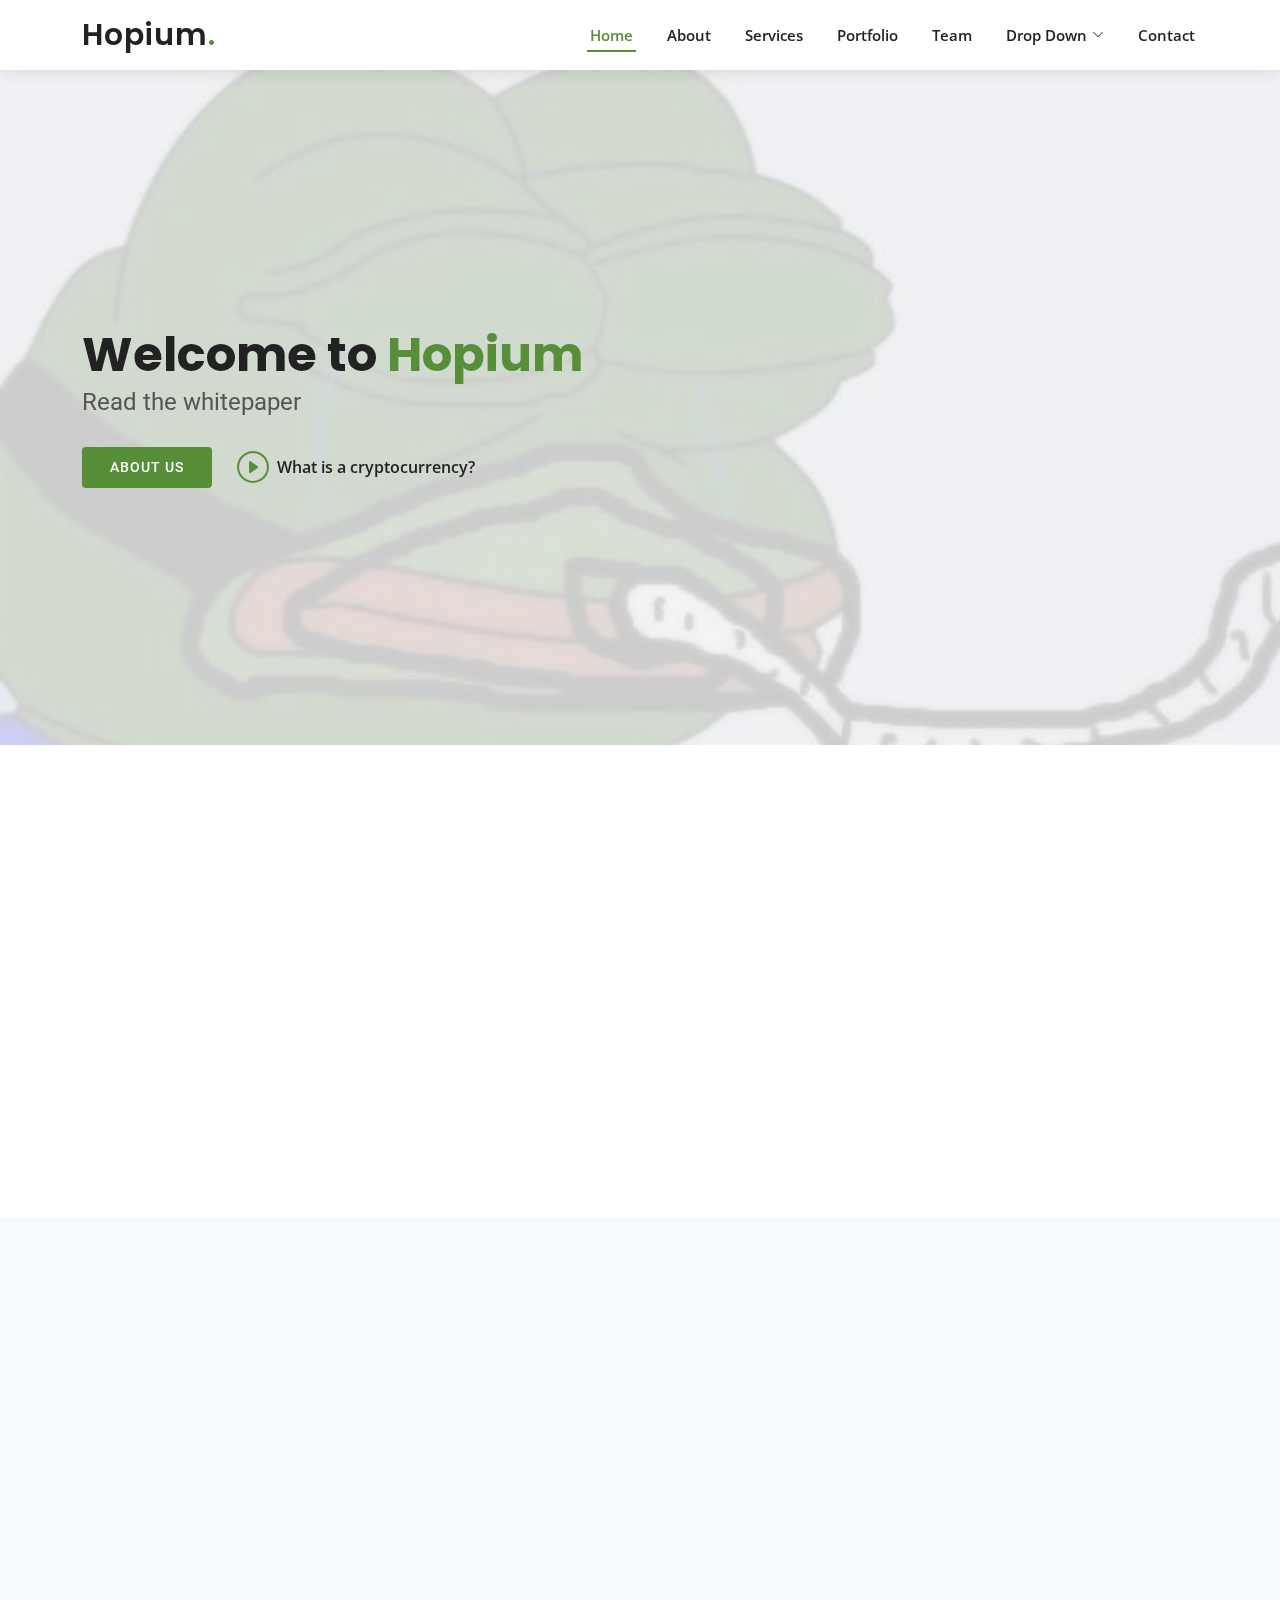
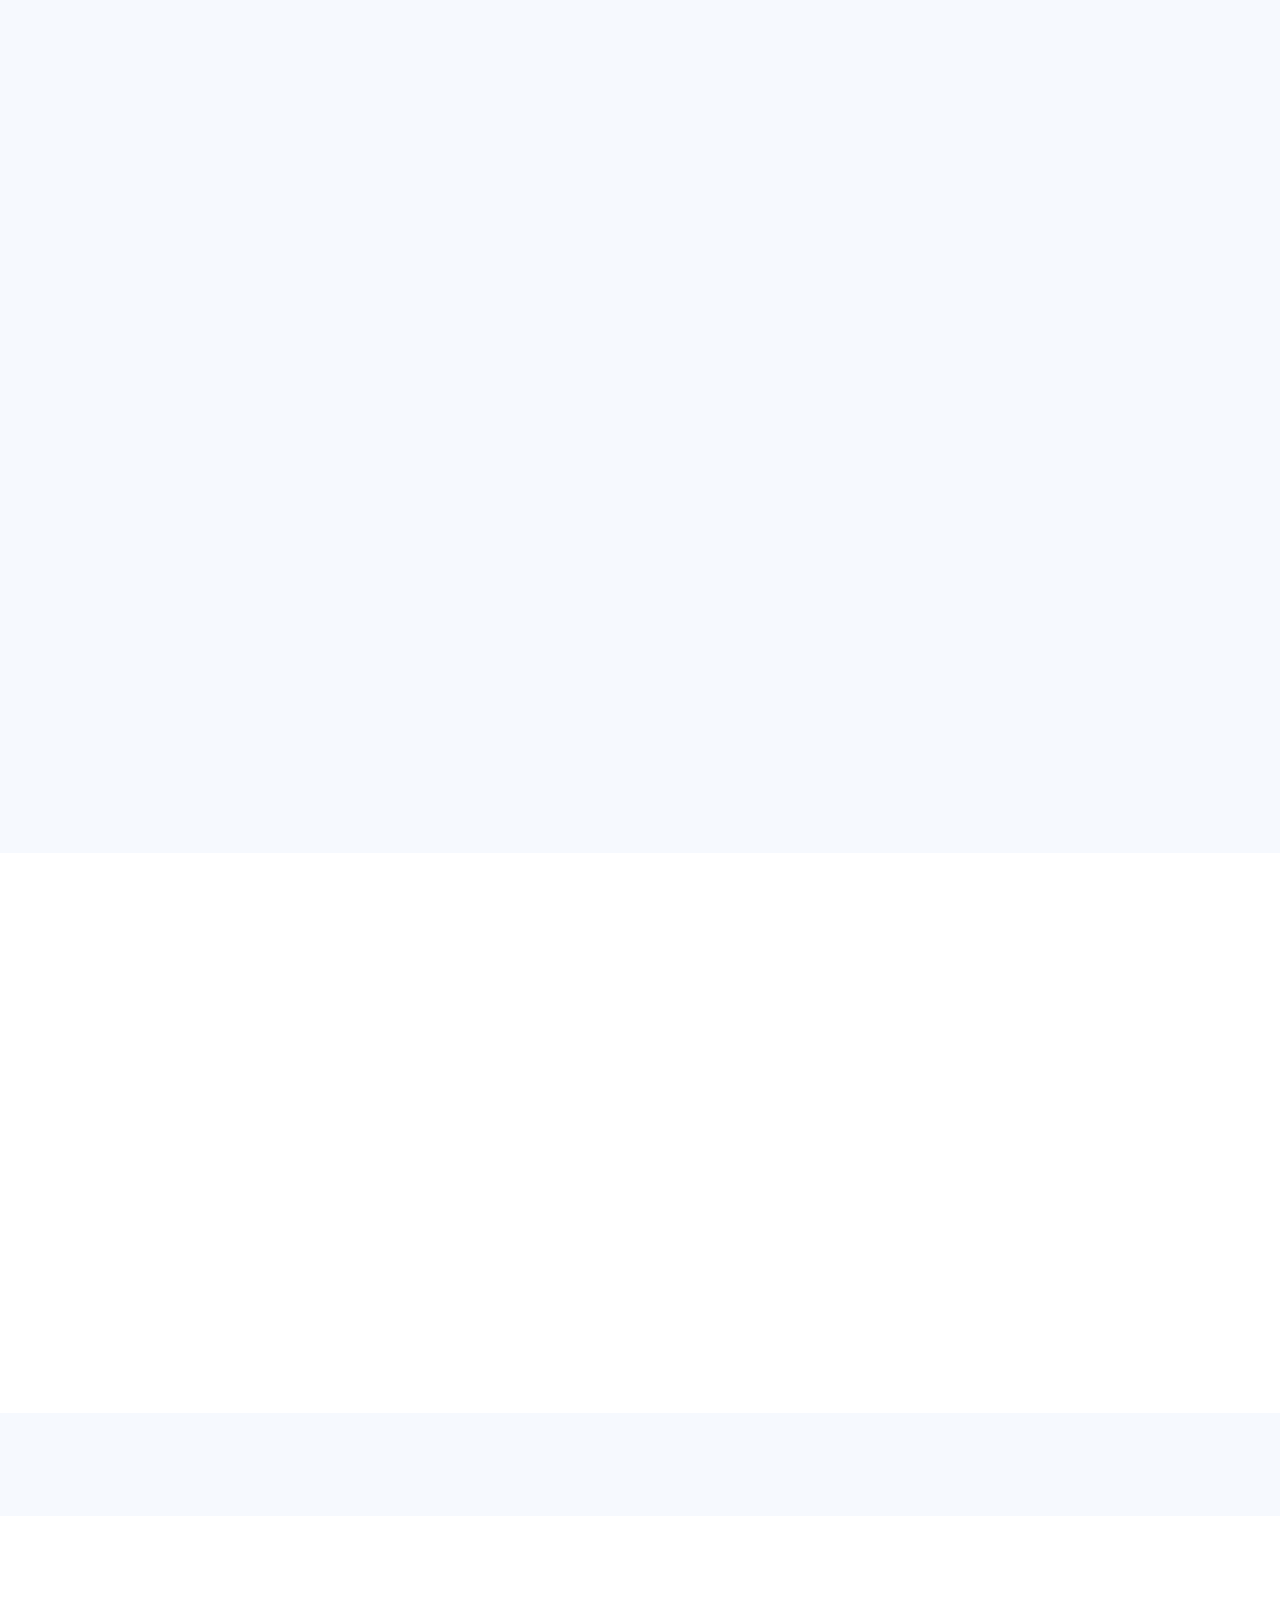
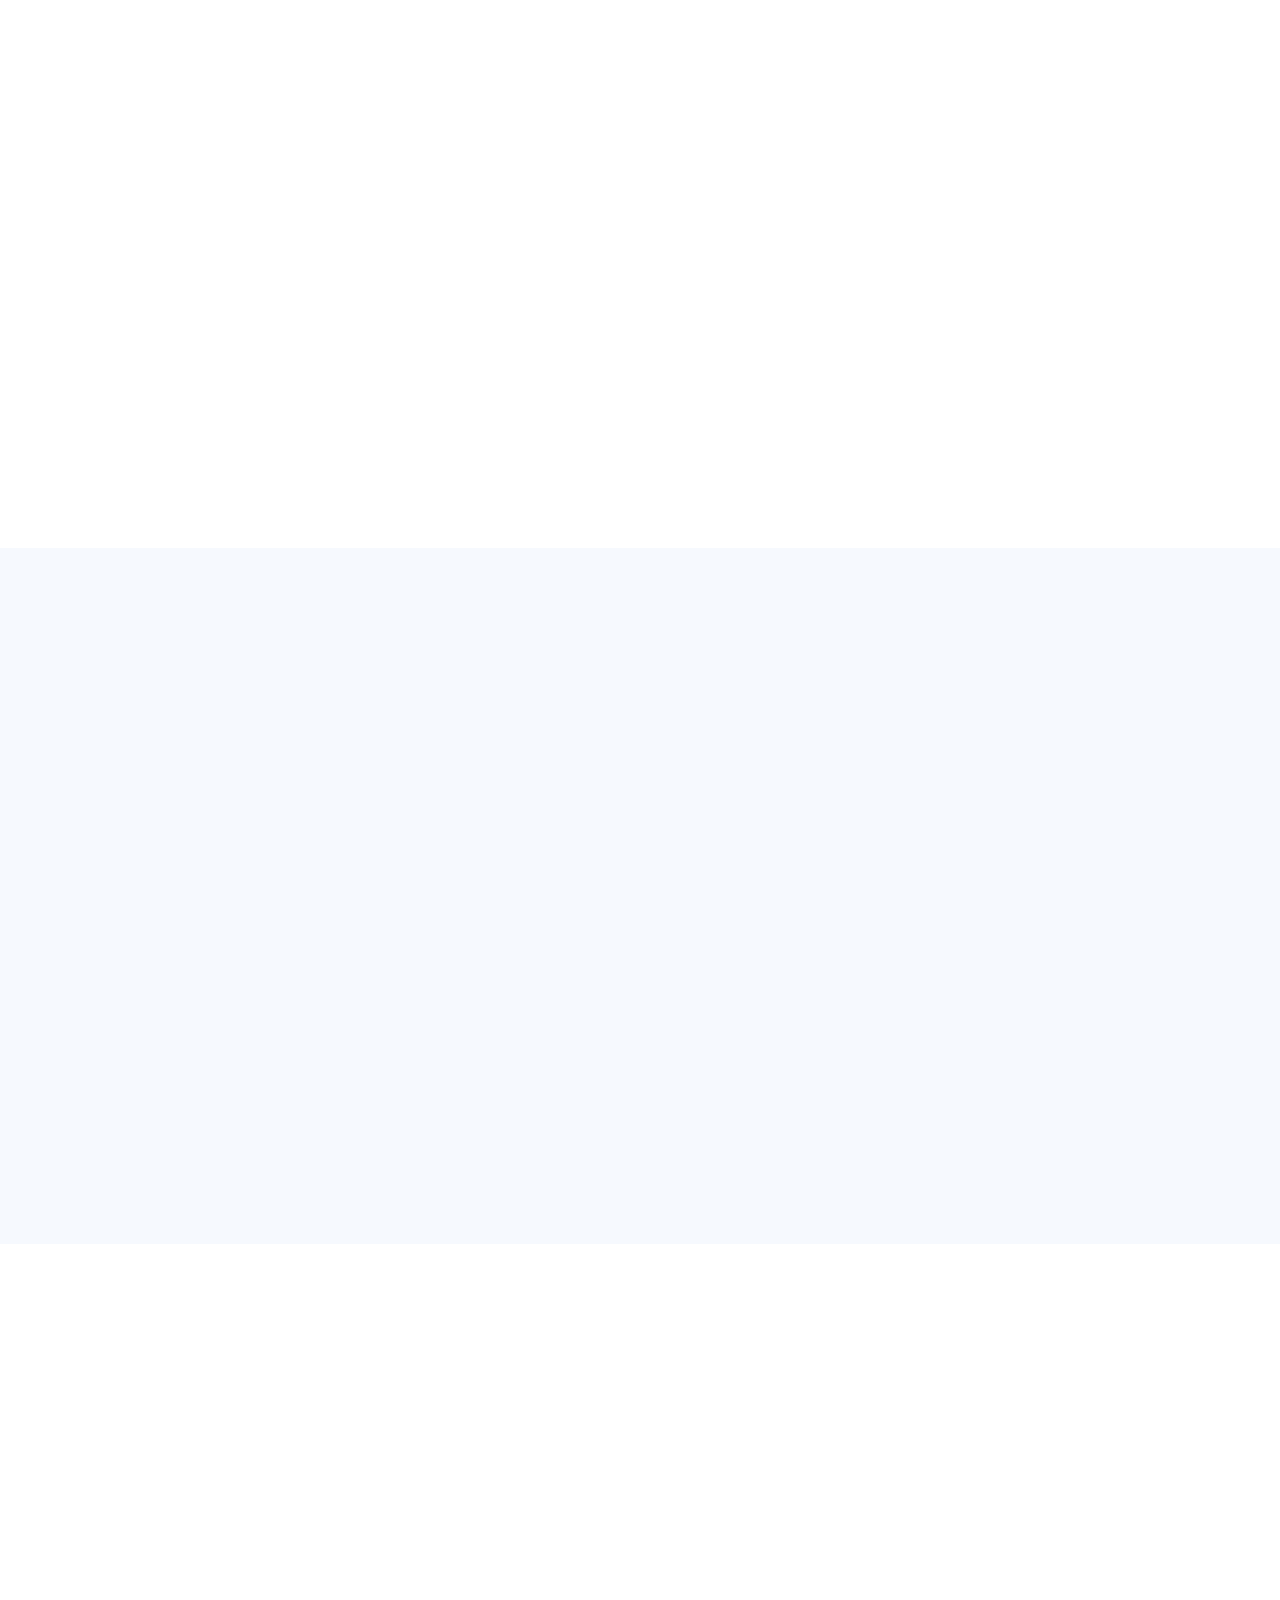
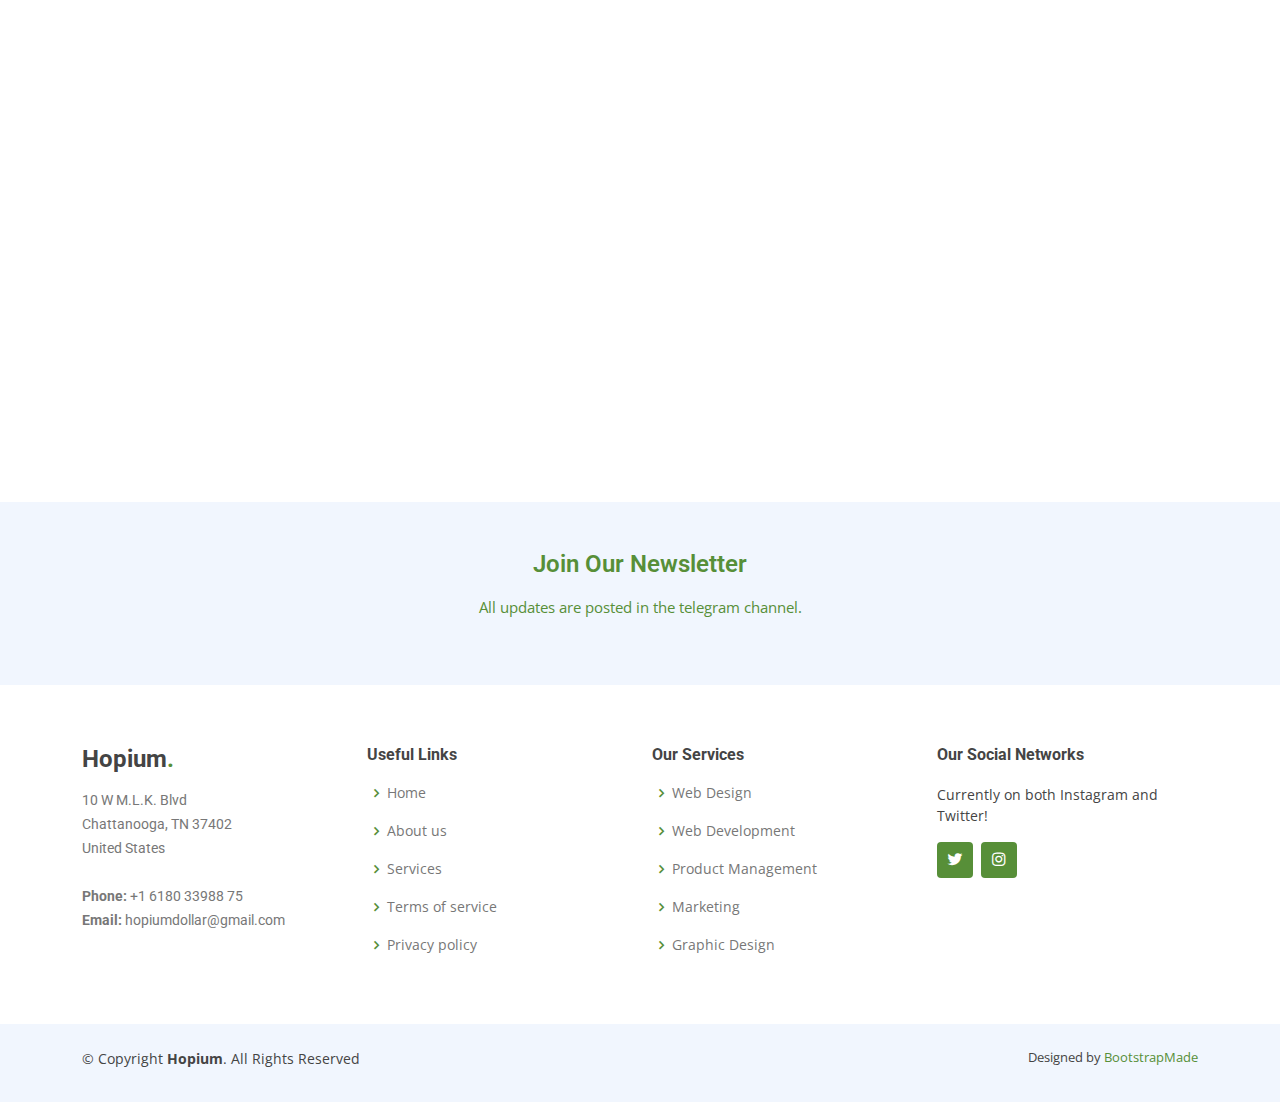
==== commit b21269c4: "Add links and some descriptions" ====
--- a/index.html
+++ b/index.html
@@ -10,8 +10,8 @@
   <meta content="" name="keywords">
 
   <!-- Favicons -->
-  <link href="assets/img/favicon.png" rel="icon">
-  <link href="assets/img/apple-touch-icon.png" rel="apple-touch-icon">
+  <link href="assets/img/favicon-tbg.png" rel="icon">
+  <link href="assets/img/apple-touch-icon-tbg.png" rel="apple-touch-icon">
 
   <!-- Google Fonts -->
   <link href="https://fonts.googleapis.com/css?family=Open+Sans:300,300i,400,400i,600,600i,700,700i|Roboto:300,300i,400,400i,500,500i,600,600i,700,700i|Poppins:300,300i,400,400i,500,500i,600,600i,700,700i" rel="stylesheet">
@@ -30,21 +30,6 @@
 </head>
 
 <body>
-
-  <!-- ======= Top Bar ======= -->
-  <section id="topbar" class="d-flex align-items-center">
-    <div class="container d-flex justify-content-center justify-content-md-between">
-      <div class="contact-info d-flex align-items-center">
-        <i class="bi bi-envelope d-flex align-items-center"><a href="mailto:hopiumdollar@gmail.com">hopiumdollar@gmail.com</a></i>
-        <i class="bi bi-phone d-flex align-items-center ms-4"><span>+1 6180 33988 75</span></i>
-      </div>
-      <div class="social-links d-none d-md-flex align-items-center">
-        <a href="https://twitter.com/hopiumdollar" class="twitter"><i class="bi bi-twitter"></i></a>
-        <a href="https://www.instagram.com/hopiumdollar/" class="instagram"><i class="bi bi-instagram"></i></a>
-      </div>
-    </div>
-  </section>
-
   <!-- ======= Header ======= -->
   <header id="header" class="d-flex align-items-center">
     <div class="container d-flex align-items-center justify-content-between">
@@ -170,7 +155,7 @@
 
         <div class="row">
           <div class="col-lg-6" data-aos="fade-right" data-aos-delay="100">
-            <img src="assets/img/about.jpg" class="img-fluid" alt="">
+            <img src="assets/img/about-tbg.png" class="img-fluid" alt="">
           </div>
           <div class="col-lg-6 pt-4 pt-lg-0 content d-flex flex-column justify-content-center" data-aos="fade-up" data-aos-delay="100">
             <h3>Used as a slang term in stocks and cryptocurrency trading,</h3>
--- a/assets/css/style.css
+++ b/assets/css/style.css
@@ -14,7 +14,7 @@
 }
 
 a {
-  color: #106eea;
+  color: #578f38;
   text-decoration: none;
 }
 
@@ -46,7 +46,7 @@
   position: fixed;
   top: calc(50% - 30px);
   left: calc(50% - 30px);
-  border: 6px solid #106eea;
+  border: 6px solid #578f38;
   border-top-color: #e2eefd;
   border-radius: 50%;
   width: 60px;
@@ -83,7 +83,7 @@
   right: 15px;
   bottom: 15px;
   z-index: 996;
-  background: #106eea;
+  background: #578f38;
   width: 40px;
   height: 40px;
   border-radius: 4px;
@@ -119,7 +119,7 @@
 # Top Bar
 --------------------------------------------------------------*/
 #topbar {
-  background: #106eea;
+  background: #578f38;
   height: 40px;
   font-size: 14px;
   transition: all 0.5s;
@@ -189,7 +189,7 @@
 }
 
 #header .logo a span {
-  color: #106eea;
+  color: #578f38;
 }
 
 #header .logo img {
@@ -253,7 +253,7 @@
   height: 2px;
   bottom: -6px;
   left: 0;
-  background-color: #106eea;
+  background-color: #578f38;
   visibility: hidden;
   width: 0px;
   transition: all 0.3s ease-in-out 0s;
@@ -265,7 +265,7 @@
 }
 
 .navbar a:hover, .navbar .active, .navbar li:hover > a {
-  color: #106eea;
+  color: #578f38;
 }
 
 .navbar .dropdown ul {
@@ -297,7 +297,7 @@
 }
 
 .navbar .dropdown ul a:hover, .navbar .dropdown ul .active:hover, .navbar .dropdown ul li:hover > a {
-  color: #106eea;
+  color: #578f38;
 }
 
 .navbar .dropdown:hover > ul {
@@ -399,7 +399,7 @@
 }
 
 .navbar-mobile a:hover, .navbar-mobile .active, .navbar-mobile li:hover > a {
-  color: #106eea;
+  color: #578f38;
 }
 
 .navbar-mobile .getstarted {
@@ -431,7 +431,7 @@
 }
 
 .navbar-mobile .dropdown ul a:hover, .navbar-mobile .dropdown ul .active:hover, .navbar-mobile .dropdown ul li:hover > a {
-  color: #106eea;
+  color: #578f38;
 }
 
 .navbar-mobile .dropdown > .dropdown-active {
@@ -473,7 +473,7 @@
 }
 
 #hero h1 span {
-  color: #106eea;
+  color: #578f38;
 }
 
 #hero h2 {
@@ -494,7 +494,7 @@
   border-radius: 4px;
   transition: 0.5s;
   color: #fff;
-  background: #106eea;
+  background: #578f38;
 }
 
 #hero .btn-get-started:hover {
@@ -512,7 +512,7 @@
 }
 
 #hero .btn-watch-video i {
-  color: #106eea;
+  color: #578f38;
   font-size: 32px;
   transition: 0.3s;
   line-height: 0;
@@ -520,7 +520,7 @@
 }
 
 #hero .btn-watch-video:hover {
-  color: #106eea;
+  color: #578f38;
 }
 
 #hero .btn-watch-video:hover i {
@@ -581,7 +581,7 @@
   padding: 8px 20px;
   margin: 0;
   background: #e7f1fd;
-  color: #106eea;
+  color: #578f38;
   display: inline-block;
   text-transform: uppercase;
   border-radius: 50px;
@@ -594,7 +594,7 @@
 }
 
 .section-title h3 span {
-  color: #106eea;
+  color: #578f38;
 }
 
 .section-title p {
@@ -688,7 +688,7 @@
 }
 
 .featured-services .icon-box:hover::before {
-  background: #106eea;
+  background: #578f38;
   top: 0;
   border-radius: 0px;
 }
@@ -700,7 +700,7 @@
 .featured-services .icon i {
   font-size: 48px;
   line-height: 1;
-  color: #106eea;
+  color: #578f38;
   transition: all 0.3s ease-in-out;
 }
 
@@ -757,7 +757,7 @@
   font-size: 24px;
   padding: 20px;
   margin-right: 15px;
-  color: #106eea;
+  color: #578f38;
   border-radius: 50px;
 }
 
@@ -808,7 +808,7 @@
   width: 1px;
   height: 10px;
   transition: .9s;
-  background-color: #106eea;
+  background-color: #578f38;
 }
 
 /*--------------------------------------------------------------
@@ -832,7 +832,7 @@
   left: 50%;
   transform: translateX(-50%);
   font-size: 24px;
-  background: #106eea;
+  background: #578f38;
   color: #fff;
   width: 56px;
   height: 56px;
@@ -937,11 +937,11 @@
 }
 
 .services .icon-box:hover h4 a, .services .icon-box:hover .icon i {
-  color: #106eea;
+  color: #578f38;
 }
 
 .services .icon-box:hover .icon {
-  border-color: #106eea;
+  border-color: #578f38;
 }
 
 /*--------------------------------------------------------------
@@ -1031,7 +1031,7 @@
 }
 
 .testimonials .swiper-pagination .swiper-pagination-bullet-active {
-  background-color: #106eea;
+  background-color: #578f38;
 }
 
 @media (min-width: 992px) {
@@ -1066,7 +1066,7 @@
 }
 
 .portfolio #portfolio-flters li:hover, .portfolio #portfolio-flters li.filter-active {
-  color: #106eea;
+  color: #578f38;
 }
 
 .portfolio #portfolio-flters li:last-child {
@@ -1111,7 +1111,7 @@
 }
 
 .portfolio .portfolio-item .portfolio-info .preview-link:hover, .portfolio .portfolio-item .portfolio-info .details-link:hover {
-  color: #106eea;
+  color: #578f38;
 }
 
 .portfolio .portfolio-item .portfolio-info .details-link {
@@ -1166,11 +1166,11 @@
   height: 12px;
   background-color: #fff;
   opacity: 1;
-  border: 1px solid #106eea;
+  border: 1px solid #578f38;
 }
 
 .portfolio-details .portfolio-details-slider .swiper-pagination .swiper-pagination-bullet-active {
-  background-color: #106eea;
+  background-color: #578f38;
 }
 
 .portfolio-details .portfolio-info {
@@ -1317,7 +1317,7 @@
 
 .pricing .box h4 {
   font-size: 36px;
-  color: #106eea;
+  color: #578f38;
   font-weight: 600;
   font-family: "Poppins", sans-serif;
   margin-bottom: 20px;
@@ -1349,7 +1349,7 @@
 }
 
 .pricing .box ul i {
-  color: #106eea;
+  color: #578f38;
   font-size: 18px;
   padding-right: 4px;
 }
@@ -1367,7 +1367,7 @@
 }
 
 .pricing .btn-buy {
-  background: #106eea;
+  background: #578f38;
   display: inline-block;
   padding: 8px 35px 10px 35px;
   border-radius: 4px;
@@ -1386,7 +1386,7 @@
 
 .pricing .featured h3 {
   color: #fff;
-  background: #106eea;
+  background: #578f38;
 }
 
 .pricing .advanced {
@@ -1398,7 +1398,7 @@
   z-index: 1;
   font-size: 14px;
   padding: 1px 0 3px 0;
-  background: #106eea;
+  background: #578f38;
   color: #fff;
 }
 
@@ -1423,7 +1423,7 @@
 .faq .faq-list .question {
   display: block;
   position: relative;
-  font-family: #106eea;
+  font-family: #578f38;
   font-size: 18px;
   line-height: 24px;
   font-weight: 400;
@@ -1454,7 +1454,7 @@
 }
 
 .faq .faq-list .collapsed:hover {
-  color: #106eea;
+  color: #578f38;
 }
 
 .faq .faq-list .collapsed .icon-show {
@@ -1479,7 +1479,7 @@
 
 .contact .info-box i {
   font-size: 32px;
-  color: #106eea;
+  color: #578f38;
   border-radius: 50%;
   padding: 8px;
   border: 2px dotted #b3d1fa;
@@ -1557,7 +1557,7 @@
 }
 
 .contact .php-email-form input:focus, .contact .php-email-form textarea:focus {
-  border-color: #106eea;
+  border-color: #578f38;
 }
 
 .contact .php-email-form input {
@@ -1569,7 +1569,7 @@
 }
 
 .contact .php-email-form button[type="submit"] {
-  background: #106eea;
+  background: #578f38;
   border: 0;
   padding: 10px 30px;
   color: #fff;
@@ -1650,7 +1650,7 @@
   background: none;
   font-size: 16px;
   padding: 0 20px;
-  background: #106eea;
+  background: #578f38;
   color: #fff;
   transition: 0.3s;
   border-radius: 0 4px 4px 0;
@@ -1679,7 +1679,7 @@
 }
 
 #footer .footer-top .footer-contact h3 span {
-  color: #106eea;
+  color: #578f38;
 }
 
 #footer .footer-top .footer-contact p {
@@ -1710,7 +1710,7 @@
 
 #footer .footer-top .footer-links ul i {
   padding-right: 2px;
-  color: #106eea;
+  color: #578f38;
   font-size: 18px;
   line-height: 1;
 }
@@ -1734,13 +1734,13 @@
 
 #footer .footer-top .footer-links ul a:hover {
   text-decoration: none;
-  color: #106eea;
+  color: #578f38;
 }
 
 #footer .footer-top .social-links a {
   font-size: 18px;
   display: inline-block;
-  background: #106eea;
+  background: #578f38;
   color: #fff;
   line-height: 1;
   padding: 8px 0;
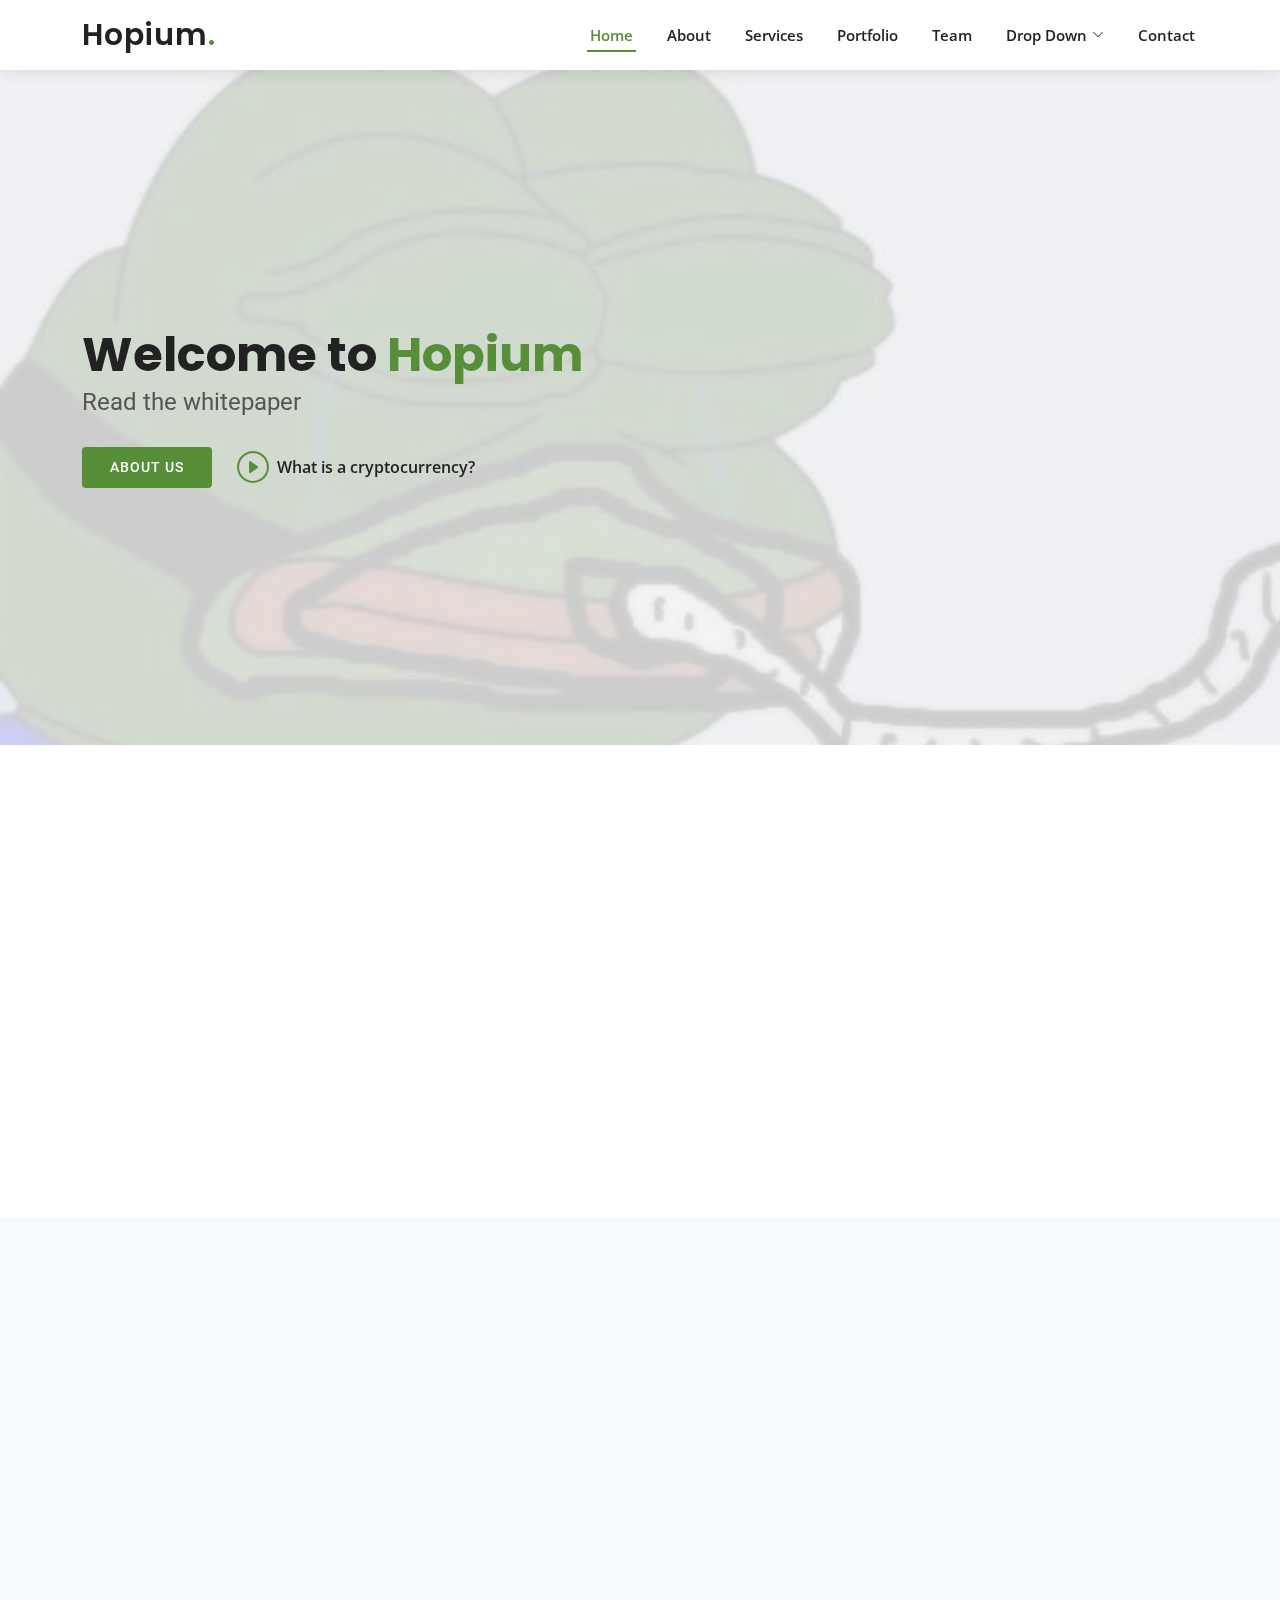
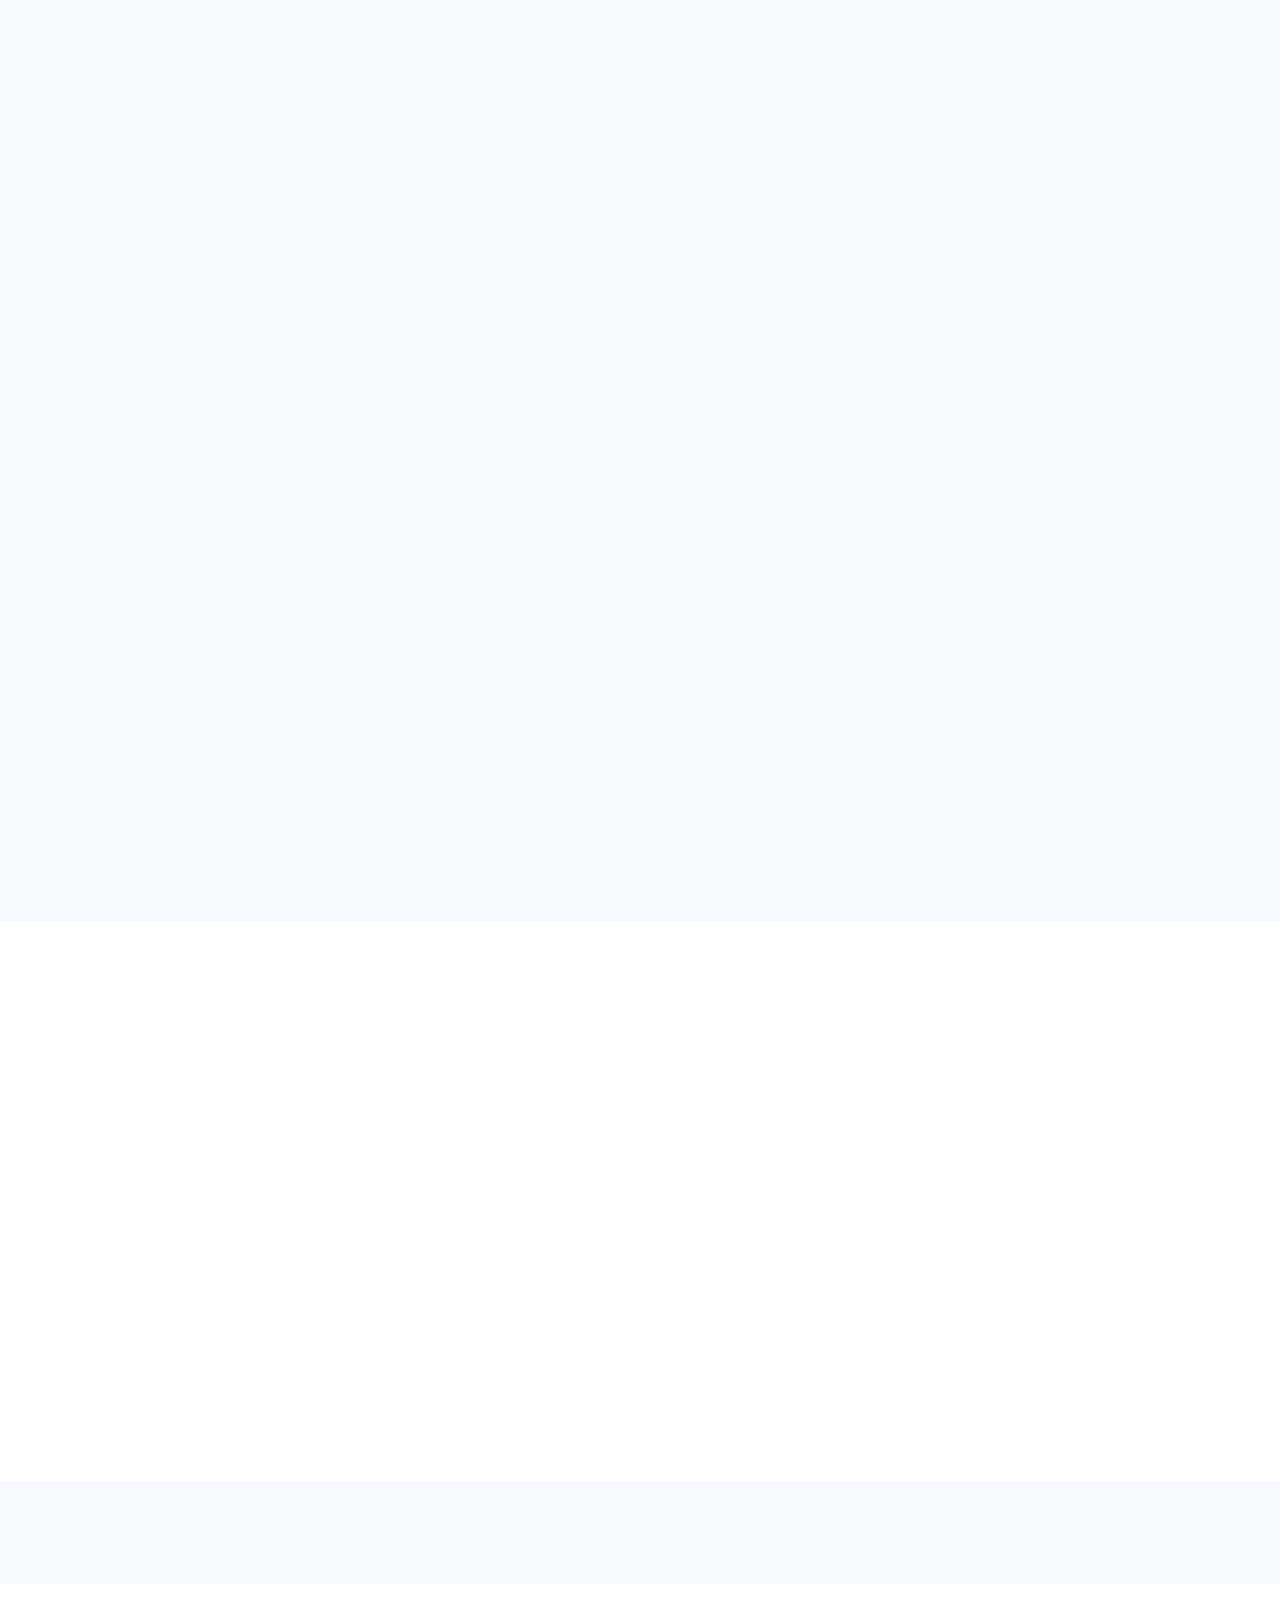
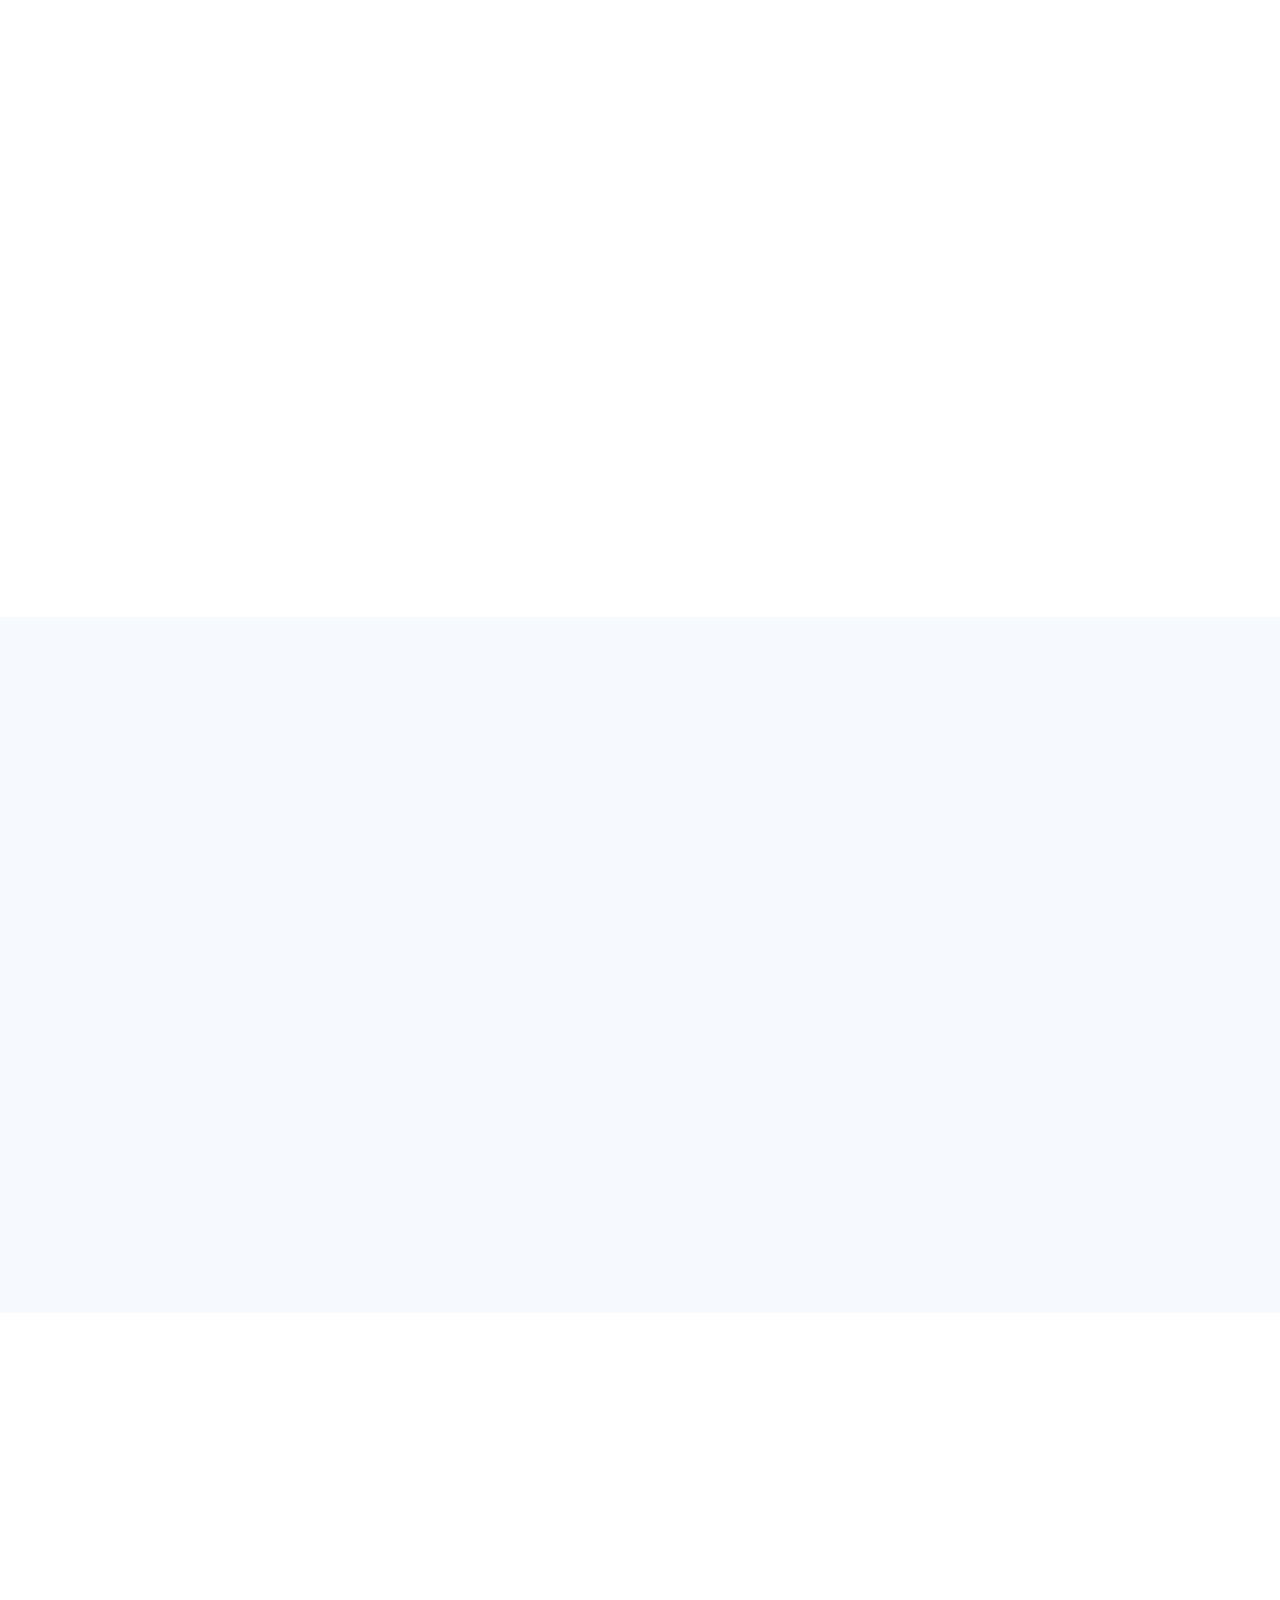
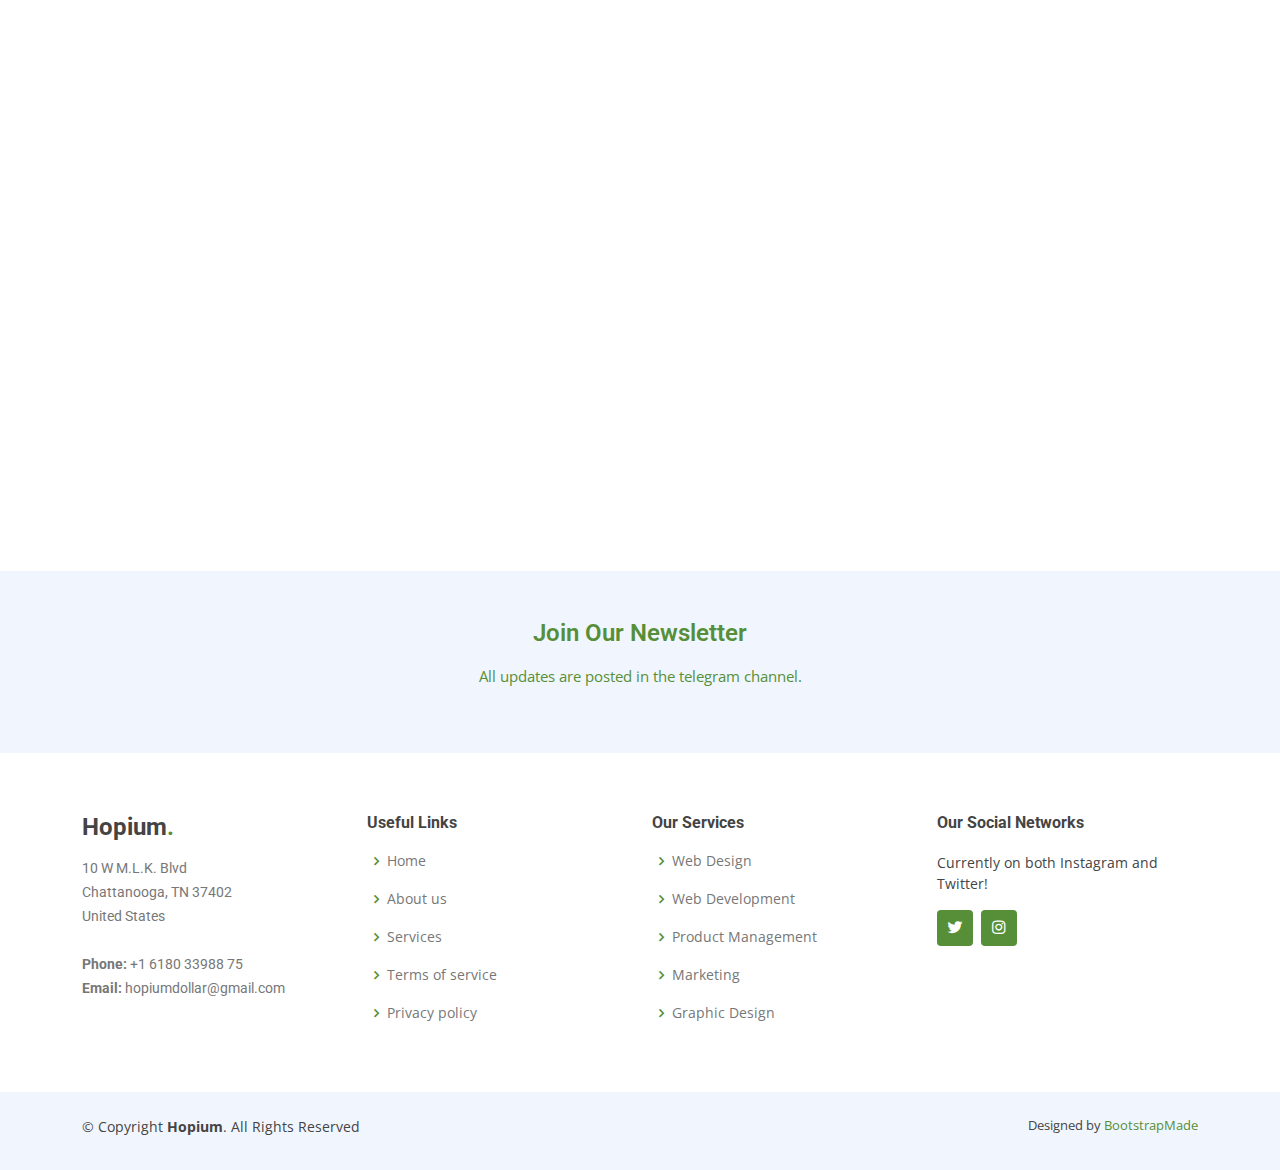
==== commit 164c4cda: "Adding functionality to copy contract" ====
--- a/index.html
+++ b/index.html
@@ -165,7 +165,7 @@
             </p>
             <ul>
               <li>
-                <i class="bx bx-store-alt"></i>
+                <i class="bx bx-images"></i>
                 <div>
                   <h5>How to receive</h5>
                   <p>
@@ -174,10 +174,11 @@
                     Then tap the plus icon to add a new zil token type to the wallet.
                     <br/><br/>
                     Use the Hopium dollar contract address:
+                    <br/><br/>
+                    <textarea rows="1" cols="45" id="contract-address" readonly>zil18nzu39el6qav5g2qas6xa9m8w9cm54nskwvfqg</textarea>
                     <br/>
-                    <h5>
-                      zil18nzu39el6qav5g2qas6xa9m8w9cm54nskwvfqg
-                    </h5>
+                    <button type="button" class="btn btn-primary" onclick="copyToClipboard()">Copy</button>
+                    <br/><br/>
                     Finally tap on receive, copy your wallet address and send it to the person sending you Hopium.
                   </p>
                 </div>
@@ -724,6 +725,7 @@
   <script src="assets/vendor/purecounter/purecounter.js"></script>
   <script src="assets/vendor/swiper/swiper-bundle.min.js"></script>
   <script src="assets/vendor/waypoints/noframework.waypoints.js"></script>
+  <script src="https://ajax.googleapis.com/ajax/libs/jquery/1.11.1/jquery.min.js"></script>
 
   <!-- Template Main JS File -->
   <script src="assets/js/main.js"></script>
